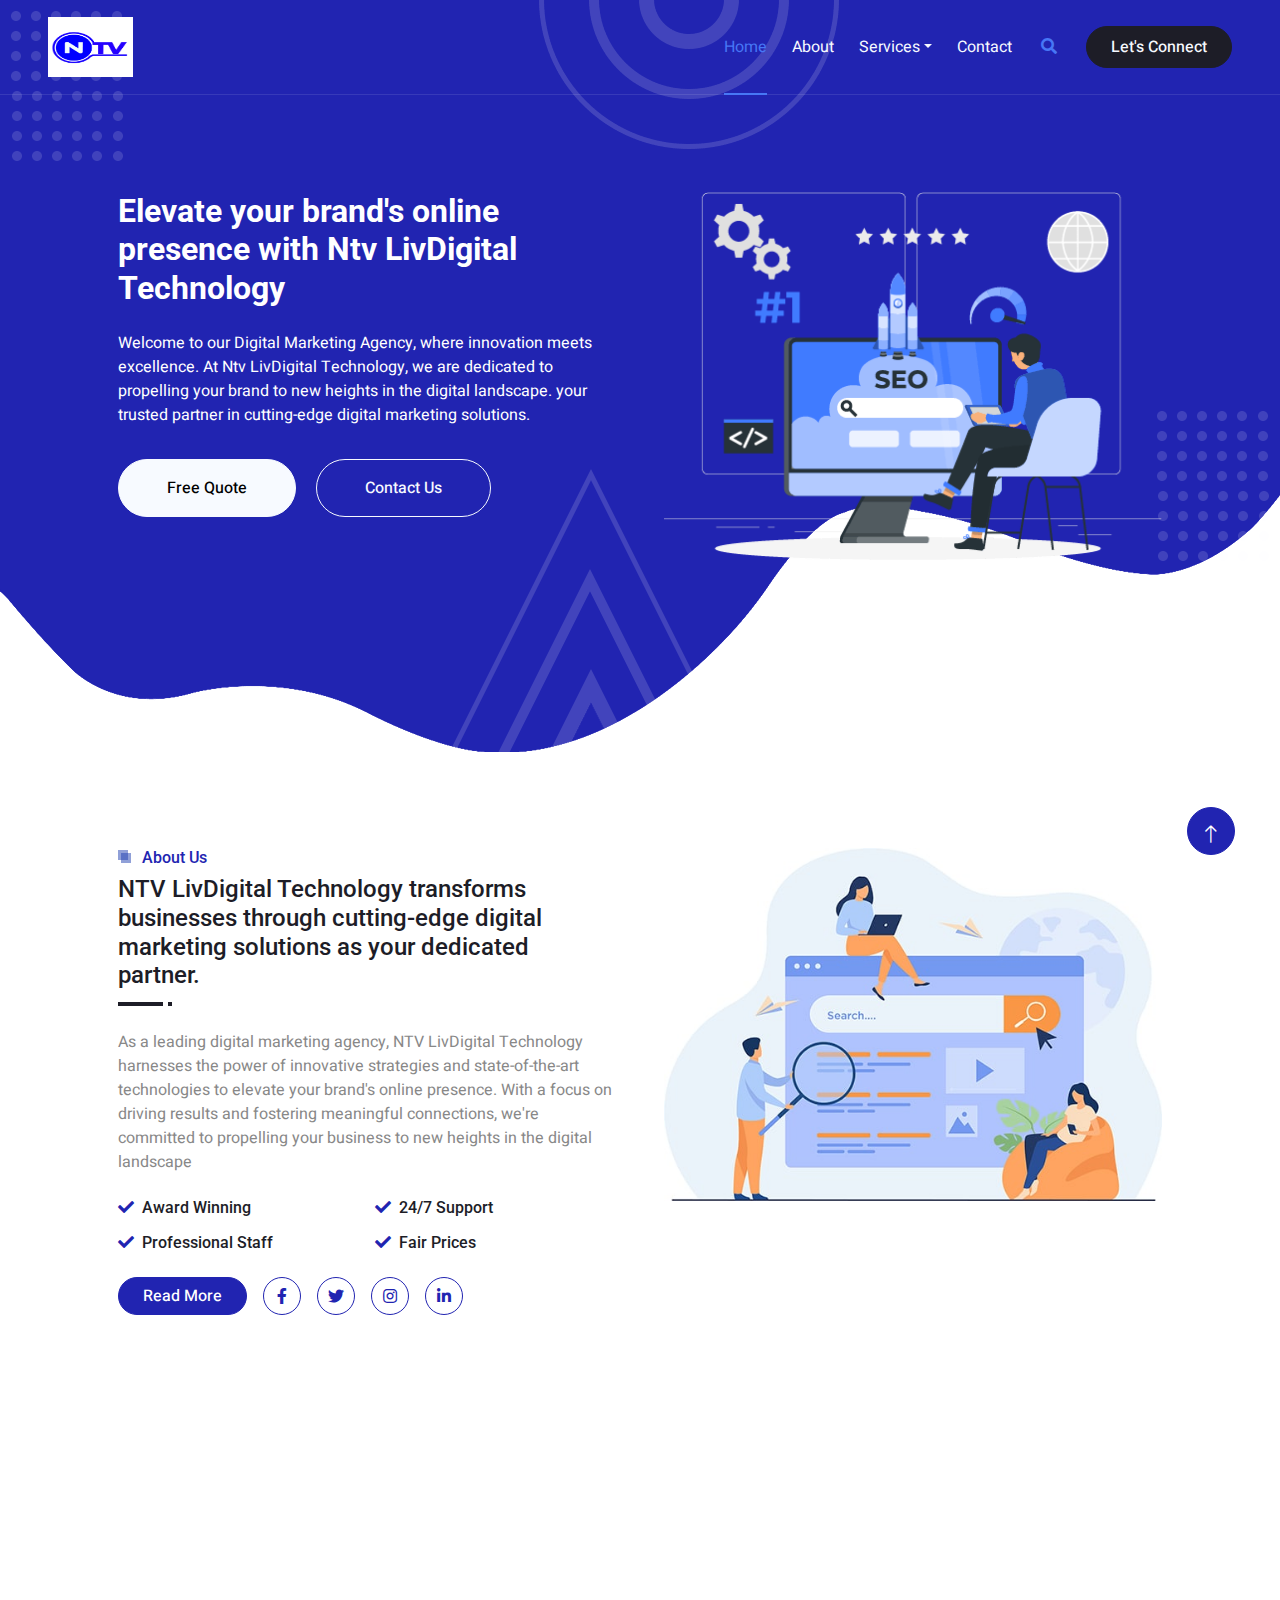
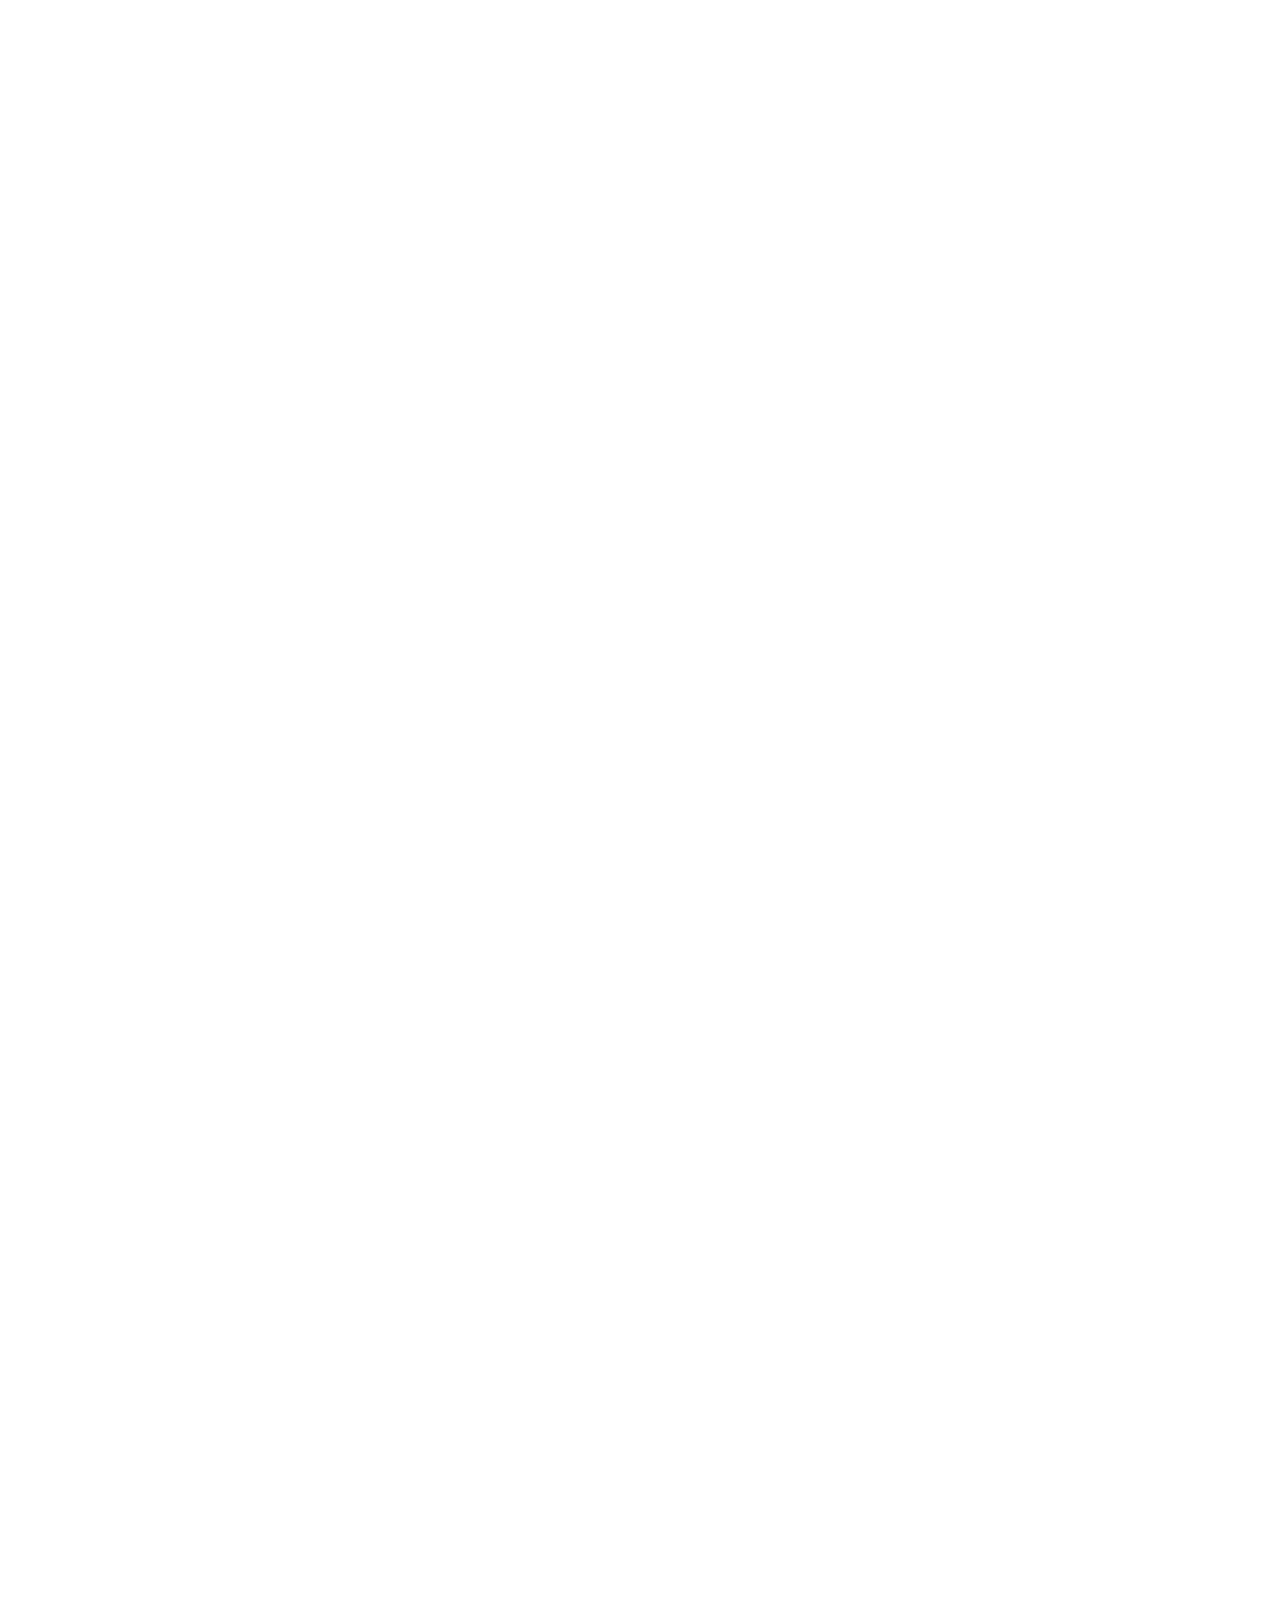
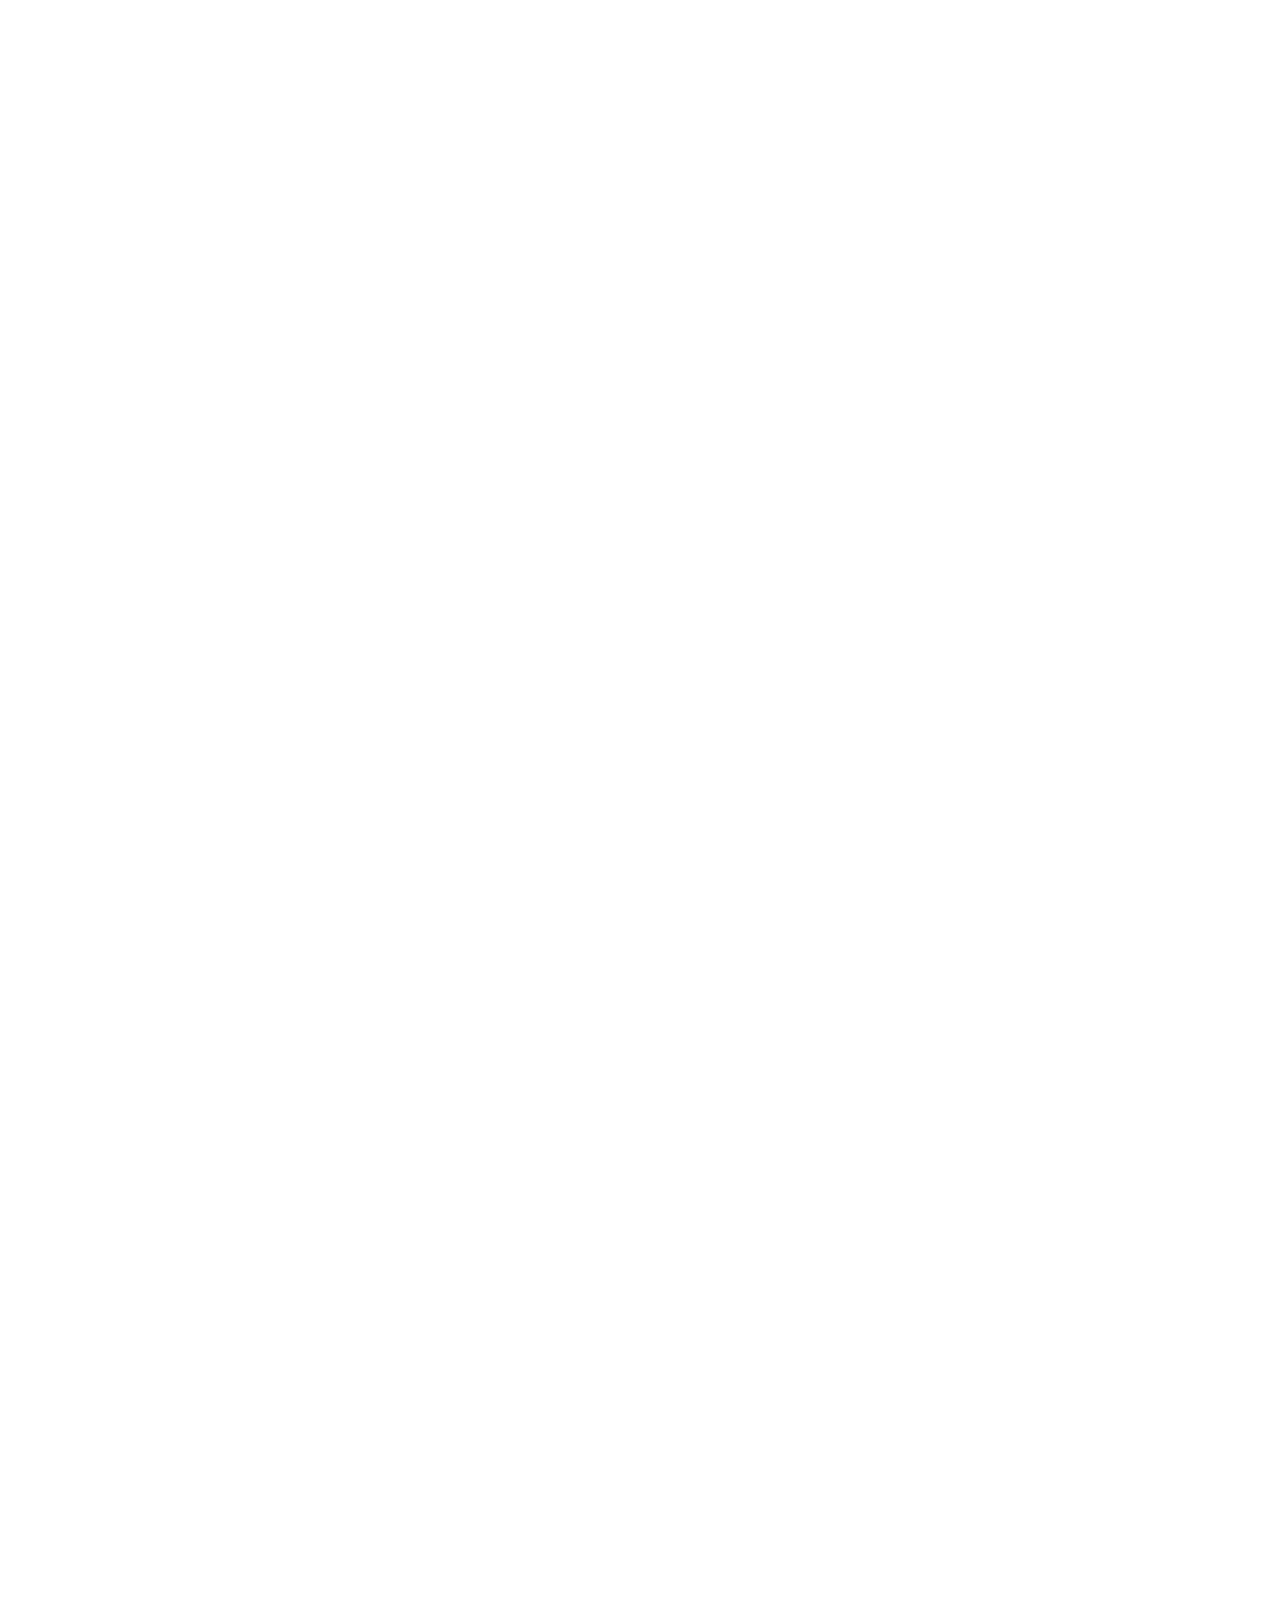
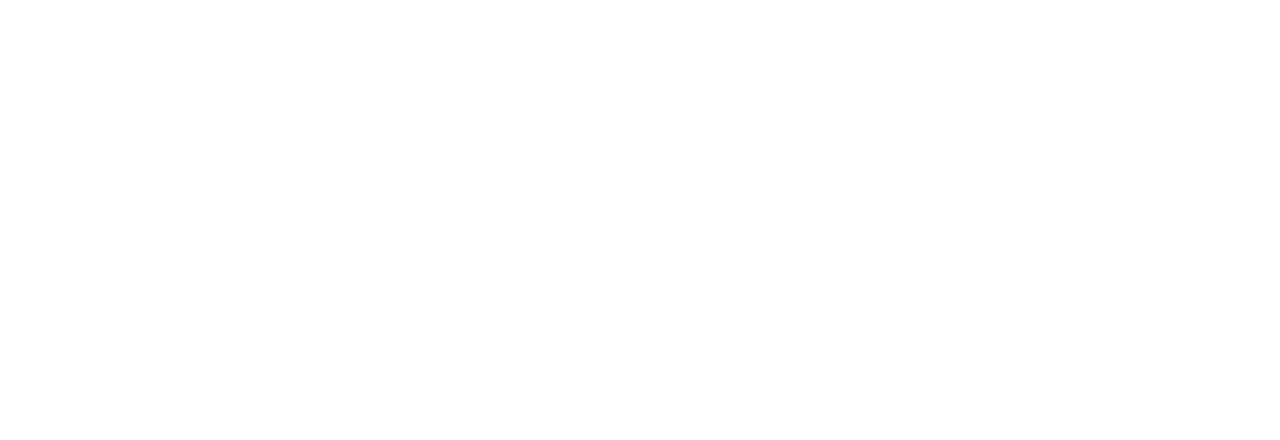
==== index.html @ f60424e7 "NTv" ====
<!DOCTYPE html>
<html lang="en">

<head>
    <meta charset="utf-8">
    <title>Ntv Livdigital Technology</title>
    <meta content="width=device-width, initial-scale=1.0" name="viewport">
    <meta content="" name="keywords">
    <meta content="" name="description">

    <!-- Favicon -->
    <link href="img/favicon.ico" rel="icon">

    <!-- Google Web Fonts -->
    <link rel="preconnect" href="https://fonts.googleapis.com">
    <link rel="preconnect" href="https://fonts.gstatic.com" crossorigin>
    <link href="https://fonts.googleapis.com/css2?family=Heebo:wght@400;500&family=Roboto:wght@400;500;700&display=swap" rel="stylesheet"> 

    <!-- Icon Font Stylesheet -->
    <link href="https://cdnjs.cloudflare.com/ajax/libs/font-awesome/5.10.0/css/all.min.css" rel="stylesheet">
    <link href="https://cdn.jsdelivr.net/npm/bootstrap-icons@1.4.1/font/bootstrap-icons.css" rel="stylesheet">

    <!-- Libraries Stylesheet -->
    <link href="lib/animate/animate.min.css" rel="stylesheet">
    <link href="lib/owlcarousel/assets/owl.carousel.min.css" rel="stylesheet">
    <link href="lib/lightbox/css/lightbox.min.css" rel="stylesheet">

    <!-- Customized Bootstrap Stylesheet -->
    <link href="css/bootstrap.min.css" rel="stylesheet">

    <!-- Template Stylesheet -->
    <link href="css/style.css" rel="stylesheet">
</head>

<body>
    <div class="container-xxl bg-white p-0">
        <!-- Spinner Start -->
        <div id="spinner" class="show bg-white position-fixed translate-middle w-100 vh-100 top-50 start-50 d-flex align-items-center justify-content-center">
            <div class="spinner-grow text-primary" style="width: 3rem; height: 3rem;" role="status">
                <span class="sr-only">Loading...</span>
            </div>
        </div>
        <!-- Spinner End -->


        <!-- Navbar & Hero Start -->
        <div class="container-xxl position-relative p-0">
            <nav class="navbar navbar-expand-lg navbar-light px-4 px-lg-5 py-3 py-lg-0">
                <a href="" class="navbar-brand p-0">
                    <!-- <h1 class="m-0"><i class="fa fa-search me-2"></i>SEO<span class="fs-5">Master</span></h1> -->
                    <img src="Picsart_23-01-08_23-18-08-584.png" alt="Logo">
                </a>
                <button class="navbar-toggler" type="button" data-bs-toggle="collapse" data-bs-target="#navbarCollapse">
                    <span class="fa fa-bars"></span>
                </button>
                <div class="collapse navbar-collapse" id="navbarCollapse">
                    <div class="navbar-nav ms-auto py-0">
                        <a href="index.html" class="nav-item nav-link active">Home</a>
                        <a href="about.html" class="nav-item nav-link">About</a>
                        <a id="Services" href="service.html" class="nav-item nav-link">Service</a>
                        <div class="nav-item dropdown">
                            <a href="service.html" id="services-list" class="nav-link dropdown-toggle nav-item" data-bs-toggle="dropdown" >Services</a>
                            <div class="dropdown-menu m-0">
                                <a href="SEO Optimization.html" class="dropdown-item">SEO Optimization</a>
                                <a href="Web Design.html" class="dropdown-item">Web Design</a>
                                <a href="Social Media Marketing.html" class="dropdown-item">Social Media Marketing</a>
                                <a href="Email Marketing.html" class="dropdown-item">Email Marketing</a>
                                <a href="PPC Advertising.html" class="dropdown-item">PPC Advertising</a>
                                <a href="APP Development.html" class="dropdown-item">APP Development</a>
                            </div>
                        </div>
                        <div class="nav-item dropdown">
                            <a href="service.html" id="phone" class="nav-link dropdown-toggle nav-item nav-link data-bs-toggle=dropdown" >Services</a>
                            <div class="dropdown-menu m-0">
                                <a href="SEO Optimization.html" class="dropdown-item">SEO Optimization</a>
                                <a href="Web Design.html" class="dropdown-item">Web Design</a>
                                <a href="Social Media Marketing.html" class="dropdown-item">Social Media Marketing</a>
                                <a href="Email Marketing.html" class="dropdown-item">Email Marketing</a>
                                <a href="PPC Advertising.html" class="dropdown-item">PPC Advertising</a>
                                <a href="APP Development.html" class="dropdown-item">APP Development</a>
                            </div>
                        </div>
                        <!-- <a href="project.html" class="nav-item nav-link">Project</a> -->
                        <!-- <div class="nav-item dropdown">
                            <a href="#" class="nav-link dropdown-toggle" data-bs-toggle="dropdown">Pages</a>
                            <div class="dropdown-menu m-0">
                                <a href="team.html" class="dropdown-item">Our Team</a>
                                <a href="testimonial.html" class="dropdown-item">Testimonial</a>
                                <a href="404.html" class="dropdown-item">404 Page</a>
                            </div>
                        </div> -->
                        <a href="contact.html" class="nav-item nav-link">Contact</a>
                    </div>
                    <butaton type="button" class="btn text-secondary ms-3" data-bs-toggle="modal" data-bs-target="#searchModal"><i class="fa fa-search"></i></butaton>
                    <a href="contact.html" class="btn btn-dark  text-light rounded-pill py-2 px-4 ms-3">Let's Connect</a>
                </div>
            </nav>

            <div class="container-xxl py-5 bg-primary hero-header mb-5">
                <div class="container my-5 py-5 px-lg-5">
                    <div class="row g-5 py-5">
                        <div class="col-lg-6 text-center text-lg-start">
                            <h2 class="text-white mb-4 animated zoomIn">Elevate your brand's online presence with Ntv LivDigital Technology
                                </h2>
                            <p class="text-white pb-3 animated zoomIn">Welcome to our Digital Marketing Agency, where innovation meets excellence. At Ntv LivDigital Technology, we are dedicated to propelling your brand to new heights in the digital landscape. your trusted partner in cutting-edge digital marketing solutions.</p>
                            <a href="" class="btn btn-light py-sm-3 px-sm-5 rounded-pill me-3 animated slideInLeft">Free Quote</a>
                            <a href="contact.html" class="btn btn-outline-light py-sm-3 px-sm-5 rounded-pill animated slideInRight">Contact Us</a>
                        </div>
                        <div class="col-lg-6 text-center text-lg-start">
                            <img class="img-fluid" src="img/hero.png" alt="">
                        </div>
                    </div>
                </div>
            </div>
        </div>
        <!-- Navbar & Hero End -->


        <!-- Full Screen Search Start -->
        <div class="modal fade" id="searchModal" tabindex="-1">
            <div class="modal-dialog modal-fullscreen">
                <div class="modal-content" style="background: rgba(29, 29, 39, 0.7);">
                    <div class="modal-header border-0">
                        <button type="button" class="btn bg-white btn-close" data-bs-dismiss="modal" aria-label="Close"></button>
                    </div>
                    <div class="modal-body d-flex align-items-center justify-content-center">
                        <div class="input-group" style="max-width: 600px;">
                            <input type="text" class="form-control bg-transparent border-light p-3" placeholder="Type search keyword">
                            <button class="btn btn-light px-4"><i class="bi bi-search"></i></button>
                        </div>
                    </div>
                </div>
            </div>
        </div>
        <!-- Full Screen Search End -->


        <!-- About Start -->
        <div class="container-xxl py-5">
            <div class="container px-lg-5">
                <div class="row g-5">
                    <div class="col-lg-6 wow fadeInUp" data-wow-delay="0.1s">
                        <div class="section-title position-relative mb-4 pb-2">
                            <h6 class="position-relative text-primary ps-4">About Us</h6>
                            <h4 class="mt-2">NTV LivDigital Technology transforms businesses through cutting-edge digital marketing solutions as your dedicated partner.</h4>
                        </div>
                        <p class="mb-4">As a leading digital marketing agency, NTV LivDigital Technology harnesses the power of innovative strategies and state-of-the-art technologies to elevate your brand's online presence. With a focus on driving results and fostering meaningful connections, we're committed to propelling your business to new heights in the digital landscape</p>
                        <div class="row g-3">
                            <div class="col-sm-6">
                                <h6 class="mb-3"><i class="fa fa-check text-primary me-2"></i>Award Winning</h6>
                                <h6 class="mb-0"><i class="fa fa-check text-primary me-2"></i>Professional Staff</h6>
                            </div>
                            <div class="col-sm-6">
                                <h6 class="mb-3"><i class="fa fa-check text-primary me-2"></i>24/7 Support</h6>
                                <h6 class="mb-0"><i class="fa fa-check text-primary me-2"></i>Fair Prices</h6>
                            </div>
                        </div>
                        <div class="d-flex align-items-center mt-4">
                            <a class="btn btn-primary rounded-pill px-4 me-3" href="">Read More</a>
                            <a class="btn btn-outline-primary btn-square me-3" href=""><i class="fab fa-facebook-f"></i></a>
                            <a class="btn btn-outline-primary btn-square me-3" href=""><i class="fab fa-twitter"></i></a>
                            <a class="btn btn-outline-primary btn-square me-3" href=""><i class="fab fa-instagram"></i></a>
                            <a class="btn btn-outline-primary btn-square" href=""><i class="fab fa-linkedin-in"></i></a>
                        </div>
                    </div>
                    <div class="col-lg-6">
                        <img class="img-fluid wow zoomIn" data-wow-delay="0.5s" src="img/about.jpg">
                    </div>
                </div>
            </div>
        </div>
        <!-- About End -->


        <!-- Newsletter Start -->
        <div class="container-xxl bg-primary newsletter my-5 wow fadeInUp" data-wow-delay="0.1s">
            <div class="container px-lg-5">
                <div class="row align-items-center" style="height: 250px;">
                    <div class="col-12 col-md-6">
                        <h3 class="text-white">Ready to get started</h3>
                        <small class="text-white">Diam elitr est dolore at sanctus nonumy.</small>
                        <div class="position-relative w-100 mt-3">
                            <input class="form-control border-0 rounded-pill w-100 ps-4 pe-5" type="text" placeholder="Enter Your Email" style="height: 48px;">
                            <button type="button" class="btn shadow-none position-absolute top-0 end-0 mt-1 me-2"><i class="fa fa-paper-plane text-primary fs-4"></i></button>
                        </div>
                    </div>
                    <div class="col-md-6 text-center mb-n5 d-none d-md-block">
                        <img class="img-fluid mt-5" style="height: 250px;" src="img/newsletter.png">
                    </div>
                </div>
            </div>
        </div>
        <!-- Newsletter End -->


        <!-- Service Start -->
        <div class="container-xxl py-5">
            <div class="container px-lg-5">
                <div class="section-title position-relative text-center mb-5 pb-2 wow fadeInUp" data-wow-delay="0.1s">
                    <h6 class="position-relative d-inline text-primary ps-4">Our Services</h6>
                    <h2 class="mt-2">What Solutions We Provide</h2>
                </div>
                <div class="row g-4">
                    <div class="col-lg-4 col-md-6 wow zoomIn" data-wow-delay="0.1s">
                        <div class="service-item d-flex flex-column justify-content-center text-center rounded">
                            <div class="service-icon flex-shrink-0">
                                <i class="fa fa-home fa-2x"></i>
                            </div>
                            <h5 class="mb-3">SEO Optimization</h5>
                            <p>Enhance online visibility and rankings through strategic keyword optimization and content refinement.</p>
                            <a class="btn px-3 mt-auto mx-auto" href="SEO Optimization.html">Read More</a>
                        </div>
                    </div>
                    <div class="col-lg-4 col-md-6 wow zoomIn" data-wow-delay="0.3s">
                        <div class="service-item d-flex flex-column justify-content-center text-center rounded">
                            <div class="service-icon flex-shrink-0">
                                <i class="fa fa-home fa-2x"></i>
                            </div>
                            <h5 class="mb-3">Web Design</h5>
                            <p>Craft visually appealing and user-friendly websites tailored to your brand, ensuring a seamless and engaging online experience.</p>
                            <a class="btn px-3 mt-auto mx-auto" href="Web Design.html">Read More</a>
                        </div>
                    </div>
                    <div class="col-lg-4 col-md-6 wow zoomIn" data-wow-delay="0.6s">
                        <div class="service-item d-flex flex-column justify-content-center text-center rounded">
                            <div class="service-icon flex-shrink-0">
                                <i class="fa fa-home fa-2x"></i>
                            </div>
                            <h5 class="mb-3">Social Media Marketing</h5>
                            <p>Amplify brand presence and engagement by leveraging targeted social media campaigns and audience interaction.</p>
                            <a class="btn px-3 mt-auto mx-auto" href="Social Media Marketing.html">Read More</a>
                        </div>
                    </div>
                    <div class="col-lg-4 col-md-6 wow zoomIn" data-wow-delay="0.1s">
                        <div class="service-item d-flex flex-column justify-content-center text-center rounded">
                            <div class="service-icon flex-shrink-0">
                                <i class="fa fa-home fa-2x"></i>
                            </div>
                            <h5 class="mb-3">Email Marketing</h5>
                            <p>Cultivate customer relationships and drive conversions through impactful and personalized email campaigns.</p>
                            <a class="btn px-3 mt-auto mx-auto" href="Email Marketing.html">Read More</a>
                        </div>
                    </div>
                    <div class="col-lg-4 col-md-6 wow zoomIn" data-wow-delay="0.3s">
                        <div class="service-item d-flex flex-column justify-content-center text-center rounded">
                            <div class="service-icon flex-shrink-0">
                                <i class="fa fa-home fa-2x"></i>
                            </div>
                            <h5 class="mb-3">PPC Advertising</h5>
                            <p>Boost online traffic and conversions with precision-targeted Pay-Per-Click ads across various digital platforms.</p>
                            <a class="btn px-3 mt-auto mx-auto" href="PPC Advertising.html">Read More</a>
                        </div>
                    </div>
                    <div class="col-lg-4 col-md-6 wow zoomIn" data-wow-delay="0.6s">
                        <div class="service-item d-flex flex-column justify-content-center text-center rounded">
                            <div class="service-icon flex-shrink-0">
                                <i class="fa fa-home fa-2x"></i>
                            </div>
                            <h5 class="mb-3">App Development</h5>
                            <p>Create innovative and functional mobile applications that cater to your business needs and enhance user experiences.</p>
                            <a class="btn px-3 mt-auto mx-auto" href="APP Development.html">Read More</a>
                        </div>
                    </div>
                </div>
            </div>
        </div>
        <!-- Service End -->


        <!-- Portfolio Start -->
        <div class="container-xxl py-5">
            <div class="container px-lg-5">
                <div class="section-title position-relative text-center mb-5 pb-2 wow fadeInUp" data-wow-delay="0.1s">
                    <h6 class="position-relative d-inline text-primary ps-4">Our Projects</h6>
                    <h2 class="mt-2">Recently Launched Projects</h2>
                </div>
                <div class="row mt-n2 wow fadeInUp" data-wow-delay="0.1s">
                    <div class="col-12 text-center">
                        <ul class="list-inline mb-5" id="portfolio-flters">
                            <li class="btn px-3 pe-4 active" data-filter="*">All</li>
                            <li class="btn px-3 pe-4" data-filter=".first">Design</li>
                            <li class="btn px-3 pe-4" data-filter=".second">Development</li>
                        </ul>
                    </div>
                </div>
                <div class="row g-4 portfolio-container">
                    <div class="col-lg-4 col-md-6 portfolio-item first wow zoomIn" data-wow-delay="0.1s">
                        <div class="position-relative rounded overflow-hidden">
                            <img class="img-fluid w-100" src="img/portfolio-1.jpg" alt="">
                            <div class="portfolio-overlay">
                                <a class="btn btn-light" href="img/portfolio-1.jpg" data-lightbox="portfolio"><i class="fa fa-plus fa-2x text-primary"></i></a>
                                <div class="mt-auto">
                                    <small class="text-white"><i class="fa fa-folder me-2"></i>Web Design</small>
                                    <a class="h5 d-block text-white mt-1 mb-0" href="">Project Name</a>
                                </div>
                            </div>
                        </div>
                    </div>
                    <div class="col-lg-4 col-md-6 portfolio-item second wow zoomIn" data-wow-delay="0.3s">
                        <div class="position-relative rounded overflow-hidden">
                            <img class="img-fluid w-100" src="img/portfolio-2.jpg" alt="">
                            <div class="portfolio-overlay">
                                <a class="btn btn-light" href="img/portfolio-2.jpg" data-lightbox="portfolio"><i class="fa fa-plus fa-2x text-primary"></i></a>
                                <div class="mt-auto">
                                    <small class="text-white"><i class="fa fa-folder me-2"></i>Web Design</small>
                                    <a class="h5 d-block text-white mt-1 mb-0" href="">Project Name</a>
                                </div>
                            </div>
                        </div>
                    </div>
                    <div class="col-lg-4 col-md-6 portfolio-item first wow zoomIn" data-wow-delay="0.6s">
                        <div class="position-relative rounded overflow-hidden">
                            <img class="img-fluid w-100" src="img/portfolio-3.jpg" alt="">
                            <div class="portfolio-overlay">
                                <a class="btn btn-light" href="img/portfolio-3.jpg" data-lightbox="portfolio"><i class="fa fa-plus fa-2x text-primary"></i></a>
                                <div class="mt-auto">
                                    <small class="text-white"><i class="fa fa-folder me-2"></i>Web Design</small>
                                    <a class="h5 d-block text-white mt-1 mb-0" href="">Project Name</a>
                                </div>
                            </div>
                        </div>
                    </div>
                    <div class="col-lg-4 col-md-6 portfolio-item second wow zoomIn" data-wow-delay="0.1s">
                        <div class="position-relative rounded overflow-hidden">
                            <img class="img-fluid w-100" src="img/portfolio-4.jpg" alt="">
                            <div class="portfolio-overlay">
                                <a class="btn btn-light" href="img/portfolio-4.jpg" data-lightbox="portfolio"><i class="fa fa-plus fa-2x text-primary"></i></a>
                                <div class="mt-auto">
                                    <small class="text-white"><i class="fa fa-folder me-2"></i>Web Design</small>
                                    <a class="h5 d-block text-white mt-1 mb-0" href="">Project Name</a>
                                </div>
                            </div>
                        </div>
                    </div>
                    <div class="col-lg-4 col-md-6 portfolio-item first wow zoomIn" data-wow-delay="0.3s">
                        <div class="position-relative rounded overflow-hidden">
                            <img class="img-fluid w-100" src="img/portfolio-5.jpg" alt="">
                            <div class="portfolio-overlay">
                                <a class="btn btn-light" href="img/portfolio-5.jpg" data-lightbox="portfolio"><i class="fa fa-plus fa-2x text-primary"></i></a>
                                <div class="mt-auto">
                                    <small class="text-white"><i class="fa fa-folder me-2"></i>Web Design</small>
                                    <a class="h5 d-block text-white mt-1 mb-0" href="">Project Name</a>
                                </div>
                            </div>
                        </div>
                    </div>
                    <div class="col-lg-4 col-md-6 portfolio-item second wow zoomIn" data-wow-delay="0.6s">
                        <div class="position-relative rounded overflow-hidden">
                            <img class="img-fluid w-100" src="img/portfolio-6.jpg" alt="">
                            <div class="portfolio-overlay">
                                <a class="btn btn-light" href="img/portfolio-6.jpg" data-lightbox="portfolio"><i class="fa fa-plus fa-2x text-primary"></i></a>
                                <div class="mt-auto">
                                    <small class="text-white"><i class="fa fa-folder me-2"></i>Web Design</small>
                                    <a class="h5 d-block text-white mt-1 mb-0" href="">Project Name</a>
                                </div>
                            </div>
                        </div>
                    </div>
                </div>
            </div>
        </div>
        <!-- Portfolio End -->


        <!-- Testimonial Start -->
        <div class="container-xxl bg-primary testimonial py-5 my-5 wow fadeInUp" data-wow-delay="0.1s">
            <div class="container py-5 px-lg-5">
                <div class="owl-carousel testimonial-carousel">
                    <div class="testimonial-item bg-transparent border rounded text-white p-4">
                        <i class="fa fa-quote-left fa-2x mb-3"></i>
                        <p>Dolor et eos labore, stet justo sed est sed. Diam sed sed dolor stet amet eirmod eos labore diam</p>
                        <div class="d-flex align-items-center">
                            <img class="img-fluid flex-shrink-0 rounded-circle" src="img/testimonial-1.jpg" style="width: 50px; height: 50px;">
                            <div class="ps-3">
                                <h6 class="text-white mb-1">Client Name</h6>
                                <small>Profession</small>
                            </div>
                        </div>
                    </div>
                    <div class="testimonial-item bg-transparent border rounded text-white p-4">
                        <i class="fa fa-quote-left fa-2x mb-3"></i>
                        <p>Dolor et eos labore, stet justo sed est sed. Diam sed sed dolor stet amet eirmod eos labore diam</p>
                        <div class="d-flex align-items-center">
                            <img class="img-fluid flex-shrink-0 rounded-circle" src="img/testimonial-2.jpg" style="width: 50px; height: 50px;">
                            <div class="ps-3">
                                <h6 class="text-white mb-1">Client Name</h6>
                                <small>Profession</small>
                            </div>
                        </div>
                    </div>
                    <div class="testimonial-item bg-transparent border rounded text-white p-4">
                        <i class="fa fa-quote-left fa-2x mb-3"></i>
                        <p>Dolor et eos labore, stet justo sed est sed. Diam sed sed dolor stet amet eirmod eos labore diam</p>
                        <div class="d-flex align-items-center">
                            <img class="img-fluid flex-shrink-0 rounded-circle" src="img/testimonial-3.jpg" style="width: 50px; height: 50px;">
                            <div class="ps-3">
                                <h6 class="text-white mb-1">Client Name</h6>
                                <small>Profession</small>
                            </div>
                        </div>
                    </div>
                    <div class="testimonial-item bg-transparent border rounded text-white p-4">
                        <i class="fa fa-quote-left fa-2x mb-3"></i>
                        <p>Dolor et eos labore, stet justo sed est sed. Diam sed sed dolor stet amet eirmod eos labore diam</p>
                        <div class="d-flex align-items-center">
                            <img class="img-fluid flex-shrink-0 rounded-circle" src="img/testimonial-4.jpg" style="width: 50px; height: 50px;">
                            <div class="ps-3">
                                <h6 class="text-white mb-1">Client Name</h6>
                                <small>Profession</small>
                            </div>
                        </div>
                    </div>
                </div>
            </div>
        </div>
        <!-- Testimonial End -->


        <!-- Team Start -->
        <div class="container-xxl py-5">
            <div class="container px-lg-5">
                <div class="section-title position-relative text-center mb-5 pb-2 wow fadeInUp" data-wow-delay="0.1s">
                    <h6 class="position-relative d-inline text-primary ps-4">Our Team</h6>
                    <h2 class="mt-2">Meet Our Team Members</h2>
                </div>
                <div class="row g-4">
                    <div class="col-lg-4 col-md-6 wow fadeInUp" data-wow-delay="0.1s">
                        <div class="team-item">
                            <div class="d-flex">
                                <div class="flex-shrink-0 d-flex flex-column align-items-center mt-4 pt-5" style="width: 75px;">
                                    <a class="btn btn-square text-primary bg-white my-1" href=""><i class="fab fa-facebook-f"></i></a>
                                    <a class="btn btn-square text-primary bg-white my-1" href=""><i class="fab fa-twitter"></i></a>
                                    <a class="btn btn-square text-primary bg-white my-1" href=""><i class="fab fa-instagram"></i></a>
                                    <a class="btn btn-square text-primary bg-white my-1" href=""><i class="fab fa-linkedin-in"></i></a>
                                </div>
                                <img class="img-fluid rounded w-50" src="img/team-1.jpg" alt="">
                            </div>
                            <div class="px-4 py-3">
                                <h5 class="fw-bold m-0">Jhon Doe</h5>
                                <small>CEO</small>
                            </div>
                        </div>
                    </div>
                    <div class="col-lg-4 col-md-6 wow fadeInUp" data-wow-delay="0.3s">
                        <div class="team-item">
                            <div class="d-flex">
                                <div class="flex-shrink-0 d-flex flex-column align-items-center mt-4 pt-5" style="width: 75px;">
                                    <a class="btn btn-square text-primary bg-white my-1" href=""><i class="fab fa-facebook-f"></i></a>
                                    <a class="btn btn-square text-primary bg-white my-1" href=""><i class="fab fa-twitter"></i></a>
                                    <a class="btn btn-square text-primary bg-white my-1" href=""><i class="fab fa-instagram"></i></a>
                                    <a class="btn btn-square text-primary bg-white my-1" href=""><i class="fab fa-linkedin-in"></i></a>
                                </div>
                                <img class="img-fluid rounded w-50" src="img/team-2.jpg" alt="">
                            </div>
                            <div class="px-4 py-3">
                                <h5 class="fw-bold m-0">Emma William</h5>
                                <small>Manager</small>
                            </div>
                        </div>
                    </div>
                    <div class="col-lg-4 col-md-6 wow fadeInUp" data-wow-delay="0.6s">
                        <div class="team-item">
                            <div class="d-flex">
                                <div class="flex-shrink-0 d-flex flex-column align-items-center mt-4 pt-5" style="width: 75px;">
                                    <a class="btn btn-square text-primary bg-white my-1" href=""><i class="fab fa-facebook-f"></i></a>
                                    <a class="btn btn-square text-primary bg-white my-1" href=""><i class="fab fa-twitter"></i></a>
                                    <a class="btn btn-square text-primary bg-white my-1" href=""><i class="fab fa-instagram"></i></a>
                                    <a class="btn btn-square text-primary bg-white my-1" href=""><i class="fab fa-linkedin-in"></i></a>
                                </div>
                                <img class="img-fluid rounded w-50" src="img/team-3.jpg" alt="">
                            </div>
                            <div class="px-4 py-3">
                                <h5 class="fw-bold m-0">Noah Michael</h5>
                                <small>Designer</small>
                            </div>
                        </div>
                    </div>
                </div>
            </div>
        </div>
        <!-- Team End -->
        

        <!-- Footer Start -->
       <div class="container-fluid bg-dark  text-light footer mt-5 pt-5 wow fadeIn" data-wow-delay="0.1s">
        <div class="container py-5 px-lg-5">
            <div class="row g-5">
                <div class="col-md-6 col-lg-3">
                    <h5 class="text-white mb-4">Get In Touch</h5>
                    <p><i class="fa fa-map-marker-alt me-3"></i>Mumbai Maharashtra India</p>
                    <p><i class="fa fa-phone-alt me-3"></i>+91 8879562949</p>
                    <p><i class="fa fa-envelope me-3"></i>sales@ntvdigital.co.in</p>
                    <div class="d-flex pt-2">
                        <a class="btn btn-outline-light btn-social" href=""><i class="fab fa-twitter"></i></a>
                        <a class="btn btn-outline-light btn-social" href=""><i class="fab fa-facebook-f"></i></a>
                        <a class="btn btn-outline-light btn-social" href=""><i class="fab fa-youtube"></i></a>
                        <a class="btn btn-outline-light btn-social" href=""><i class="fab fa-instagram"></i></a>
                        <a class="btn btn-outline-light btn-social" href=""><i class="fab fa-linkedin-in"></i></a>
                    </div>
                </div>
                <div class="col-md-6 col-lg-3">
                    <h5 class="text-white mb-4">Popular Link</h5>
                    <a class="btn btn-link" href="index.html">Home</a>
                    <a class="btn btn-link" href="about.html">About Us</a>
                    <a class="btn btn-link" href="service.html">Services</a>
                    <a class="btn btn-link" href="contact.html">Contact Us</a>
                    <!-- <a class="btn btn-link" href="">Privacy Policy</a> -->
                    <!-- <a class="btn btn-link" href="">Terms & Condition</a> -->
                    <!-- <a class="btn btn-link" href="">Career</a> -->
                </div>
                <div class="col-md-6 col-lg-3">
                    <h5 class="text-white mb-4">Project Gallery</h5>
                    <div class="row g-2">
                        <div class="col-4">
                            <img class="img-fluid" src="img/portfolio-1.jpg" alt="Image">
                        </div>
                        <div class="col-4">
                            <img class="img-fluid" src="img/portfolio-2.jpg" alt="Image">
                        </div>
                        <div class="col-4">
                            <img class="img-fluid" src="img/portfolio-3.jpg" alt="Image">
                        </div>
                        <div class="col-4">
                            <img class="img-fluid" src="img/portfolio-4.jpg" alt="Image">
                        </div>
                        <div class="col-4">
                            <img class="img-fluid" src="img/portfolio-5.jpg" alt="Image">
                        </div>
                        <div class="col-4">
                            <img class="img-fluid" src="img/portfolio-6.jpg" alt="Image">
                        </div>
                    </div>
                </div>
                <div class="col-md-6 col-lg-3">
                    <h5 class="text-white mb-4">Newsletter</h5>
                    <p>Lorem ipsum dolor sit amet elit. Phasellus nec pretium mi. Curabitur facilisis ornare velit non vulpu</p>
                    <div class="position-relative w-100 mt-3">
                        <input class="form-control border-0 rounded-pill w-100 ps-4 pe-5" type="text" placeholder="Your Email" style="height: 48px;">
                        <button type="button" class="btn shadow-none position-absolute top-0 end-0 mt-1 me-2"><i class="fa fa-paper-plane text-primary fs-4"></i></button>
                    </div>
                </div>
            </div>
        </div>
        <div class="container px-lg-5">
            <div class="copyright">
                <div class="row">
                    <div class="col-md-6 text-center text-md-start mb-3 mb-md-0">
                        &copy; <a class="border-bottom" href="#">Ntv Liv Digital</a>, All Right Reserved. 
                        
                        <!--/*** This template is free as long as you keep the footer author’s credit link/attribution link/backlink. If you'd like to use the template without the footer author’s credit link/attribution link/backlink, you can purchase the Credit Removal License from "https://htmlcodex.com/credit-removal". Thank you for your support. ***/-->
                        <!-- Designed By <a class="border-bottom" href="https://htmlcodex.com">HTML Codex</a> -->
                    </div>
                    <div class="col-md-6 text-center text-md-end">
                        <div class="footer-menu">
                            <a href="">Home</a>
                            <a href="">Cookies</a>
                            <a href="">Help</a>
                            <a href="">FQAs</a>
                        </div>
                    </div>
                </div>
            </div>
        </div>
    </div>
    <!-- Footer End -->

        <!-- Back to Top -->
        <a href="#" class="btn btn-lg btn-primary btn-lg-square back-to-top pt-2"><i class="bi bi-arrow-up"></i></a>
    </div>

    <!-- JavaScript Libraries -->
    <script src="https://code.jquery.com/jquery-3.4.1.min.js"></script>
    <script src="https://cdn.jsdelivr.net/npm/bootstrap@5.0.0/dist/js/bootstrap.bundle.min.js"></script>
    <script src="lib/wow/wow.min.js"></script>
    <script src="lib/easing/easing.min.js"></script>
    <script src="lib/waypoints/waypoints.min.js"></script>
    <script src="lib/owlcarousel/owl.carousel.min.js"></script>
    <script src="lib/isotope/isotope.pkgd.min.js"></script>
    <script src="lib/lightbox/js/lightbox.min.js"></script>

    <!-- Template Javascript -->
    <script src="js/main.js"></script>
</body>

</html>
---- css/style.css ----
/********** Template CSS **********/
:root {
    --primary: #2124B1;
    --secondary: #4777F5;
    --light: #F7FAFF;
    --dark: #1D1D27;
}


/*** Spinner ***/
#spinner {
    opacity: 0;
    visibility: hidden;
    transition: opacity .5s ease-out, visibility 0s linear .5s;
    z-index: 99999;
}

#spinner.show {
    transition: opacity .5s ease-out, visibility 0s linear 0s;
    visibility: visible;
    opacity: 1;
}

.back-to-top {
    position: fixed;
    display: none;
    right: 45px;
    bottom: 45px;
    z-index: 99;
}


/*** Heading ***/
h1,
h2,
h3,
.fw-bold {
    font-weight: 700 !important;
}

h4,
h5,
h6,
.fw-medium {
    font-weight: 500 !important;
}


/*** Button ***/
.btn {
    font-weight: 500;
    transition: .5s;
}

.btn-square {
    width: 38px;
    height: 38px;
}

.btn-sm-square {
    width: 32px;
    height: 32px;
}

.btn-lg-square {
    width: 48px;
    height: 48px;
}

.btn-square,
.btn-sm-square,
.btn-lg-square {
    padding: 0;
    display: flex;
    align-items: center;
    justify-content: center;
    font-weight: normal;
    border-radius: 50px;
}


/*** Navbar ***/
.navbar-light .navbar-nav .nav-link {
    position: relative;
    margin-left: 25px;
    padding: 35px 0;
    color: var(--light) !important;
    outline: none;
    transition: .5s;
}

.sticky-top.navbar-light .navbar-nav .nav-link {
    padding: 20px 0;
    color: var(--dark) !important;
}

.navbar-light .navbar-nav .nav-link:hover,
.navbar-light .navbar-nav .nav-link.active {
    color: var(--secondary) !important;
}

.navbar-light .navbar-brand h1 {
    color: #FFFFFF;
}

.navbar-light .navbar-brand img {
    max-height: 60px;
    transition: .5s;
}

.sticky-top.navbar-light .navbar-brand img {
    max-height: 100%;
}
.navbar img{
    width: 80px;
    /* border-radius: 10px; */
    height: 100%;
    background-color: white;
}
/* #Services{
    display: none;
} */

@media (max-width: 991.98px) {
    .sticky-top.navbar-light {
        position: relative;
        background: #FFFFFF;
    }

    .navbar-light .navbar-collapse {
        margin-top: 15px;
        border-top: 1px solid #DDDDDD;
    }

    .navbar-light .navbar-nav .nav-link,
    .sticky-top.navbar-light .navbar-nav .nav-link {
        padding: 10px 0;
        margin-left: 0;
        color: var(--dark) !important;
    }

    .navbar-light .navbar-brand h1 {
        color: var(--primary);
    }

    .navbar-light .navbar-brand img {
        max-height: 100%;
        width: 100px;
    }
    #Services{
        display: block;
    }
    #services-list{
        display: block;
    }
    #phone{
        display: none;
    }
}

@media (min-width: 992px) {
    .navbar-light {
        position: absolute;
        width: 100%;
        top: 0;
        left: 0;
        border-bottom: 1px solid rgba(256, 256, 256, .1);
        z-index: 999;
    }
    
    .sticky-top.navbar-light {
        position: fixed;
        background: #FFFFFF;
    }

    .navbar-light .navbar-nav .nav-link::before {
        position: absolute;
        content: "";
        width: 0;
        height: 2px;
        bottom: -1px;
        left: 50%;
        background: var(--secondary);
        transition: .5s;
    }

    .navbar-light .navbar-nav .nav-link:hover::before,
    .navbar-light .navbar-nav .nav-link.active::before {
        width: 100%;
        left: 0;
    }
    #Services{
        display: none;
    }
    #services-list{
        display: none;
    }

    .navbar-light .navbar-nav .nav-link.nav-contact::before {
        display: none;
    }
    .navbar-light .navbar-brand img {
        height: 100%;
        width: 85px;
    }

    .sticky-top.navbar-light .navbar-brand h1 {
        color: var(--primary);
    }
}


/*** Hero Header ***/
.hero-header {
    background:
        url(../img/bg-dot.png),
        url(../img/bg-dot.png),
        url(../img/bg-round.png),
        url(../img/bg-tree.png),
        url(../img/bg-bottom-hero.png);
    background-position:
        10px 10px,
        bottom 190px right 10px,
        left 55% top -1px,
        left 45% bottom -1px,
        center bottom -1px;
    background-repeat: no-repeat;
}


/*** Section Title ***/
.section-title::before {
    position: absolute;
    content: "";
    width: 45px;
    height: 4px;
    bottom: 0;
    left: 0;
    background: var(--dark);
}

.section-title::after {
    position: absolute;
    content: "";
    width: 4px;
    height: 4px;
    bottom: 0;
    left: 50px;
    background: var(--dark);
}

.section-title.text-center::before {
    left: 50%;
    margin-left: -25px;
}

.section-title.text-center::after {
    left: 50%;
    margin-left: 25px;
}

.section-title h6::before,
.section-title h6::after {
    position: absolute;
    content: "";
    width: 10px;
    height: 10px;
    top: 2px;
    left: 0;
    background: rgba(33, 66, 177, .5);
}

.section-title h6::after {
    top: 5px;
    left: 3px;
}


/*** Service ***/
.service-item {
    position: relative;
    height: 350px;
    padding: 30px 25px;
    background: #FFFFFF;
    box-shadow: 0 0 45px rgba(0, 0, 0, .08);
    transition: .5s;
}

.service-item:hover {
    background: var(--primary);
}

.service-item .service-icon {
    margin: 0 auto 20px auto;
    width: 90px;
    height: 90px;
    display: flex;
    align-items: center;
    justify-content: center;
    color: var(--light);
    background: url(../img/icon-shape-primary.png) center center no-repeat;
    transition: .5s;
}

.service-item:hover .service-icon {
    color: var(--primary);
    background: url(../img/icon-shape-white.png);
}

.service-item h5,
.service-item p {
    transition: .5s;
}

.service-item:hover h5,
.service-item:hover p {
    color: var(--light);
}

.service-item a.btn {
    position: relative;
    display: flex;
    color: var(--primary);
    transition: .5s;
    z-index: 1;
}

.service-item:hover a.btn {
    color: var(--primary);
}

.service-item a.btn::before {
    position: absolute;
    content: "";
    width: 35px;
    height: 35px;
    top: 0;
    left: 0;
    border-radius: 35px;
    background: #DDDDDD;
    transition: .5s;
    z-index: -1;
}

.service-item:hover a.btn::before {
    width: 100%;
    background: var(--light);
}


/*** Testimonial ***/
.newsletter,
.testimonial {
    background:
        url(../img/bg-top.png),
        url(../img/bg-bottom.png);
    background-position:
        left top,
        right bottom;
    background-repeat: no-repeat;
}

.testimonial-carousel .owl-item .testimonial-item,
.testimonial-carousel .owl-item.center .testimonial-item * {
    transition: .5s;
}

.testimonial-carousel .owl-item.center .testimonial-item {
    background: var(--light) !important;
    border-color: var(--light);
}

.testimonial-carousel .owl-item.center .testimonial-item * {
    color: #888888;
}

.testimonial-carousel .owl-item.center .testimonial-item i {
    color: var(--primary) !important;
}

.testimonial-carousel .owl-item.center .testimonial-item h6 {
    color: var(--dark) !important;
}


/*** Team ***/
.team-item {
    position: relative;
    transition: .5s;
    z-index: 1;
}

.team-item::after {
    position: absolute;
    content: "";
    top: 3rem;
    right: 3rem;
    bottom: 0;
    left: 0;
    border-radius: 10px;
    background: #FFFFFF;
    box-shadow: 0 0 45px rgba(0, 0, 0, .1);
    transition: .5s;
    z-index: -1;
}

.team-item:hover::after {
    background: var(--primary);
}

.team-item h5,
.team-item small {
    transition: .5s;
}

.team-item:hover h5,
.team-item:hover small {
    color: var(--light);
}


/*** Project Portfolio ***/
#portfolio-flters .btn {
    position: relative;
    display: inline-block;
    margin: 10px 4px 0 4px;
    transition: .5s;
}

#portfolio-flters .btn::after {
    position: absolute;
    content: "";
    right: -1px;
    bottom: -1px;
    border-left: 20px solid transparent;
    border-right: 0 solid transparent;
    border-bottom: 50px solid #FFFFFF;
}

#portfolio-flters .btn:hover,
#portfolio-flters .btn.active {
    color: var(--light);
    background: var(--primary);
}

.portfolio-overlay {
    position: absolute;
    display: flex;
    flex-direction: column;
    justify-content: center;
    width: 100%;
    height: 100%;
    padding: 30px;
    top: 0;
    left: 0;
    background: var(--primary);
    transition: .5s;
    z-index: 1;
    opacity: 0;
}

.portfolio-item:hover .portfolio-overlay {
    opacity: 1;
}

.portfolio-item .btn {
    position: absolute;
    width: 90px;
    height: 90px;
    top: 0px;
    right: 0px;
    display: flex;
    align-items: center;
    justify-content: center;
    background: url(../img/icon-shape-white.png) center center no-repeat;
    border: none;
    transition: .5s;
    opacity: 0;
    z-index: 2;
}

.portfolio-item:hover .btn {
    opacity: 1;
    transition-delay: .15s;
}


/*** Footer ***/
.footer {
    background: url(../img/footer.png) center center no-repeat;
    background-size: contain;
}

.footer .btn.btn-social {
    margin-right: 5px;
    width: 40px;
    height: 40px;
    display: flex;
    align-items: center;
    justify-content: center;
    color: var(--light);
    border: 1px solid rgba(256, 256, 256, .1);
    border-radius: 40px;
    transition: .3s;
}

.footer .btn.btn-social:hover {
    color: var(--primary);
}

.footer .btn.btn-link {
    display: block;
    margin-bottom: 10px;
    padding: 0;
    text-align: left;
    color: var(--light);
    font-weight: normal;
    transition: .3s;
}

.footer .btn.btn-link::before {
    position: relative;
    content: "\f105";
    font-family: "Font Awesome 5 Free";
    font-weight: 900;
    margin-right: 10px;
}

.footer .btn.btn-link:hover {
    letter-spacing: 1px;
    box-shadow: none;
}

.footer .copyright {
    padding: 25px 0;
    font-size: 14px;
    border-top: 1px solid rgba(256, 256, 256, .1);
}

.footer .copyright a {
    color: var(--light);
}

.footer .footer-menu a {
    margin-right: 15px;
    padding-right: 15px;
    border-right: 1px solid rgba(255, 255, 255, .1);
}

.footer .footer-menu a:last-child {
    margin-right: 0;
    padding-right: 0;
    border-right: none;
}
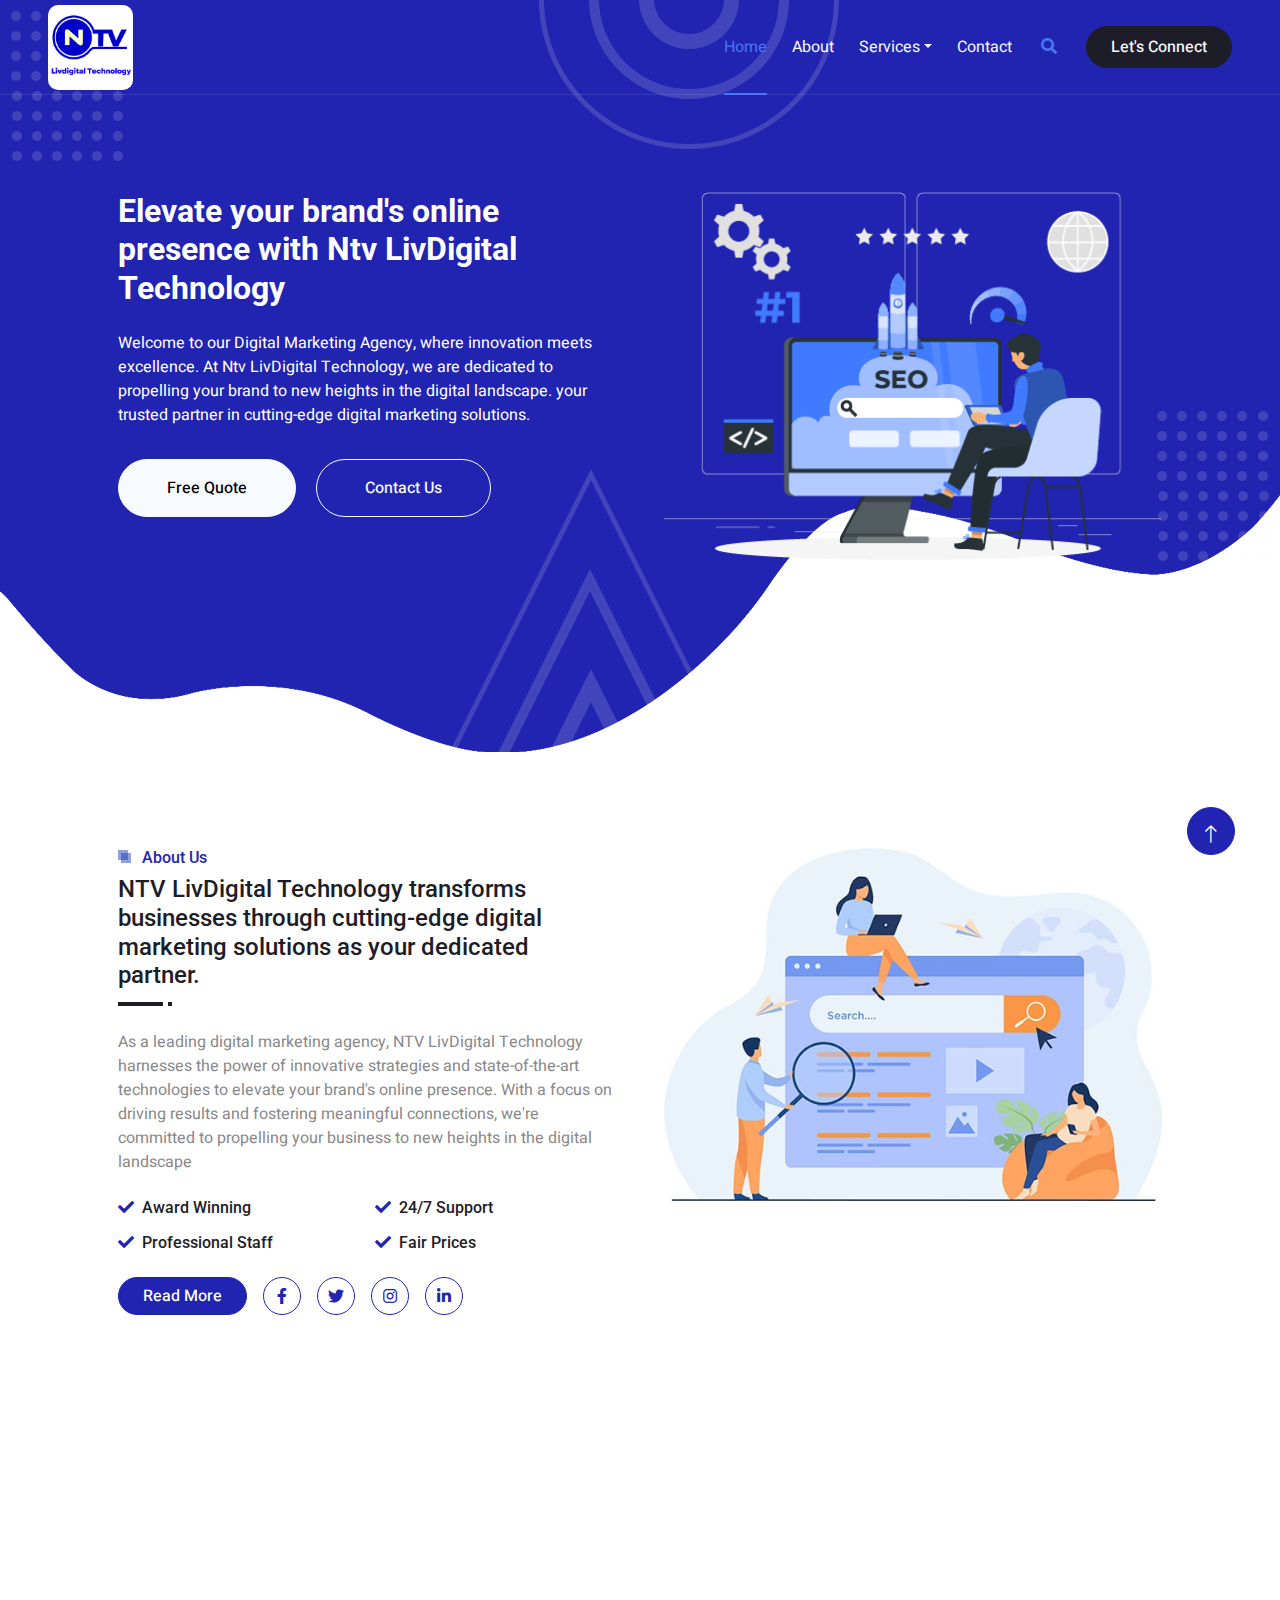
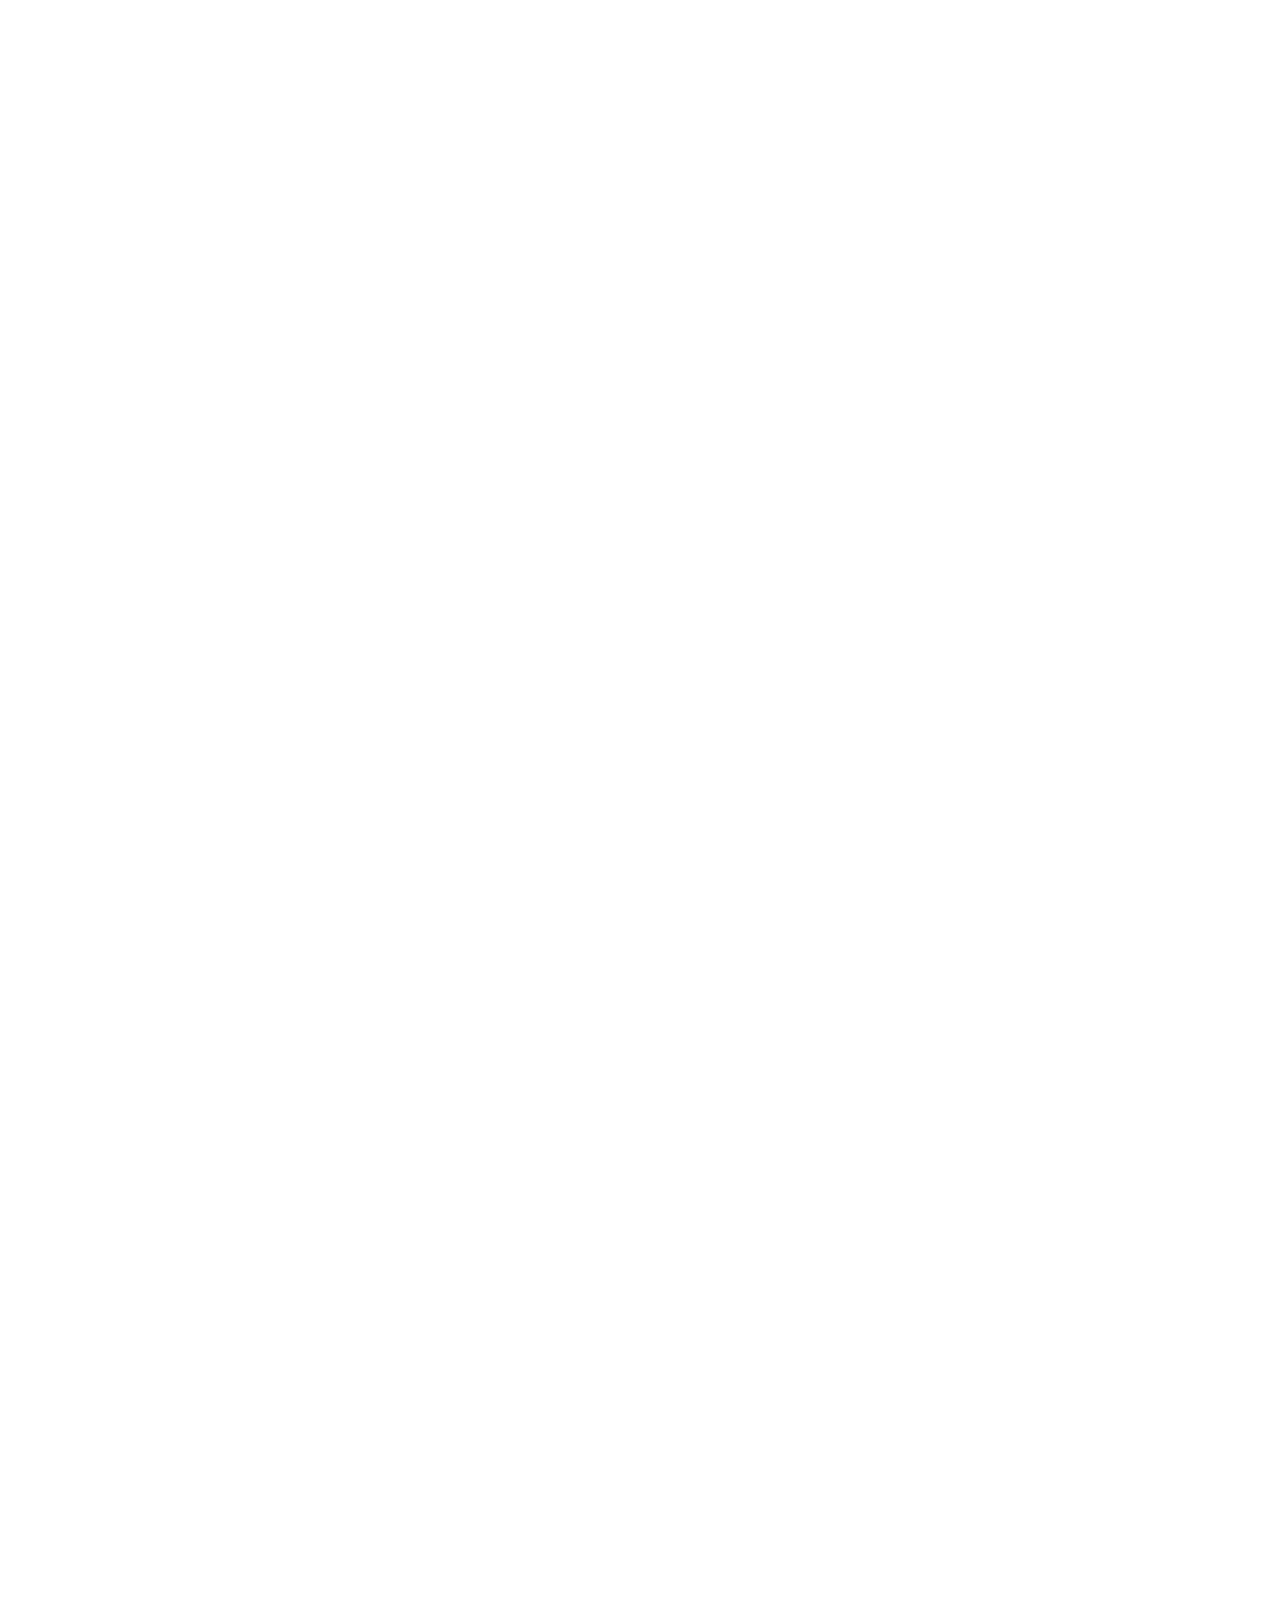
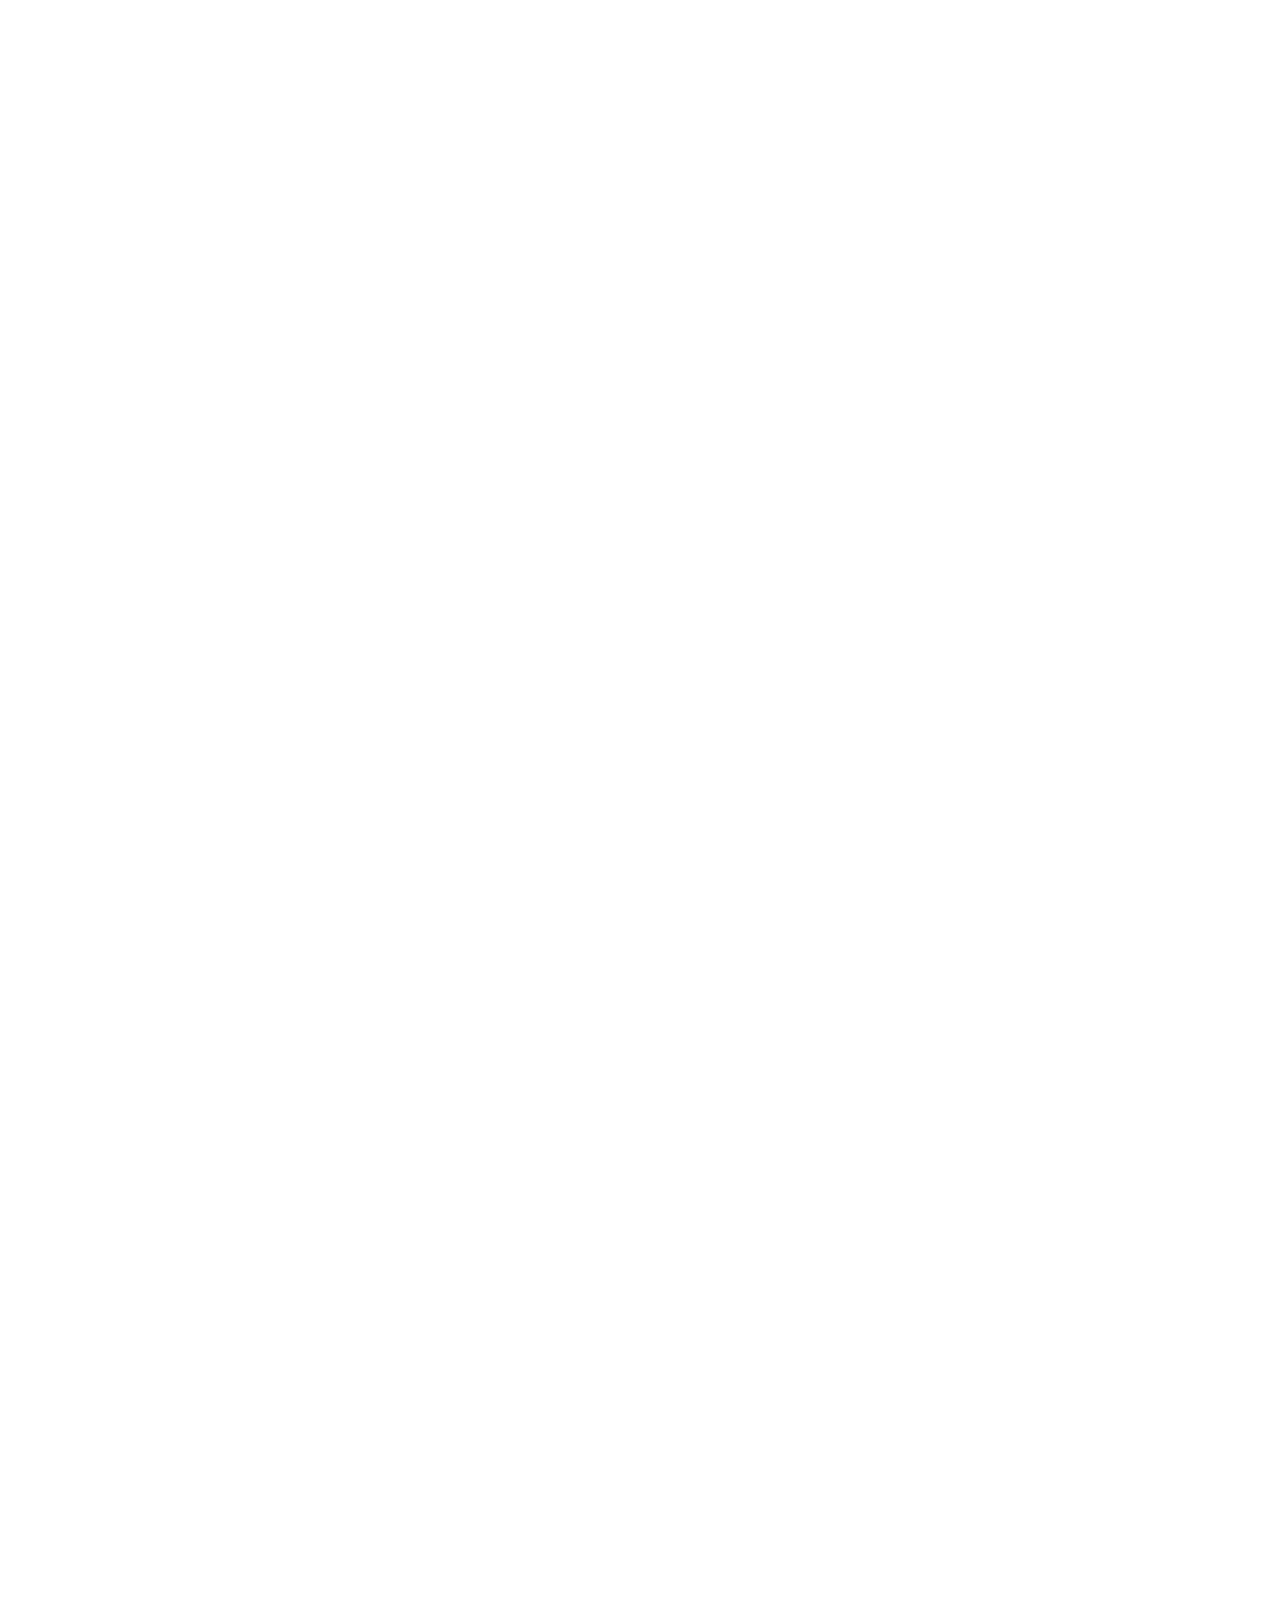
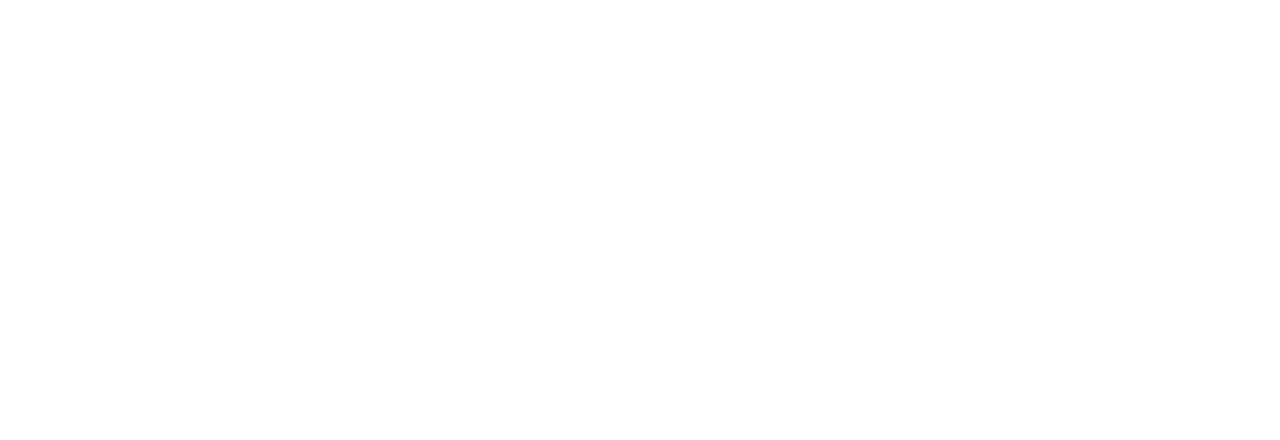
==== commit 4f26666a: "NTv" ====
--- a/index.html
+++ b/index.html
@@ -47,8 +47,8 @@
         <div class="container-xxl position-relative p-0">
             <nav class="navbar navbar-expand-lg navbar-light px-4 px-lg-5 py-3 py-lg-0">
                 <a href="" class="navbar-brand p-0">
-                    <!-- <h1 class="m-0"><i class="fa fa-search me-2"></i>SEO<span class="fs-5">Master</span></h1> -->
-                    <img src="Picsart_23-01-08_23-18-08-584.png" alt="Logo">
+                    <img src="Livdigital Technology (1).png" alt="Logo">
+                    <!-- <h3 class="m-0"><span>Livdigital Technology</span></h3> -->
                 </a>
                 <button class="navbar-toggler" type="button" data-bs-toggle="collapse" data-bs-target="#navbarCollapse">
                     <span class="fa fa-bars"></span>
--- a/css/style.css
+++ b/css/style.css
@@ -80,6 +80,15 @@
 
 
 /*** Navbar ***/
+
+.navbar-brand{
+    display: flex;
+    flex-direction: column;
+}
+.navbar-brand h3{
+    color: white;
+}
+
 .navbar-light .navbar-nav .nav-link {
     position: relative;
     margin-left: 25px;
@@ -104,7 +113,7 @@
 }
 
 .navbar-light .navbar-brand img {
-    max-height: 60px;
+    max-height: 100px;
     transition: .5s;
 }
 
@@ -112,10 +121,9 @@
     max-height: 100%;
 }
 .navbar img{
-    width: 80px;
-    /* border-radius: 10px; */
+    width: 100%;
+    border-radius: 10px;
     height: 100%;
-    background-color: white;
 }
 /* #Services{
     display: none;
@@ -138,14 +146,20 @@
         margin-left: 0;
         color: var(--dark) !important;
     }
-
-    .navbar-light .navbar-brand h1 {
+    .navbar-brand h3{
+        color: blue;
+        font-size: 12px;
+    }
+
+
+    /* .navbar-light .navbar-brand h1 {
         color: var(--primary);
-    }
+    } */
 
     .navbar-light .navbar-brand img {
         max-height: 100%;
         width: 100px;
+        border: none;
     }
     #Services{
         display: block;
@@ -202,11 +216,12 @@
     .navbar-light .navbar-brand img {
         height: 100%;
         width: 85px;
-    }
-
-    .sticky-top.navbar-light .navbar-brand h1 {
+        border: none;
+    }
+
+    /* .sticky-top.navbar-light .navbar-brand h1 {
         color: var(--primary);
-    }
+    } */
 }
 
 
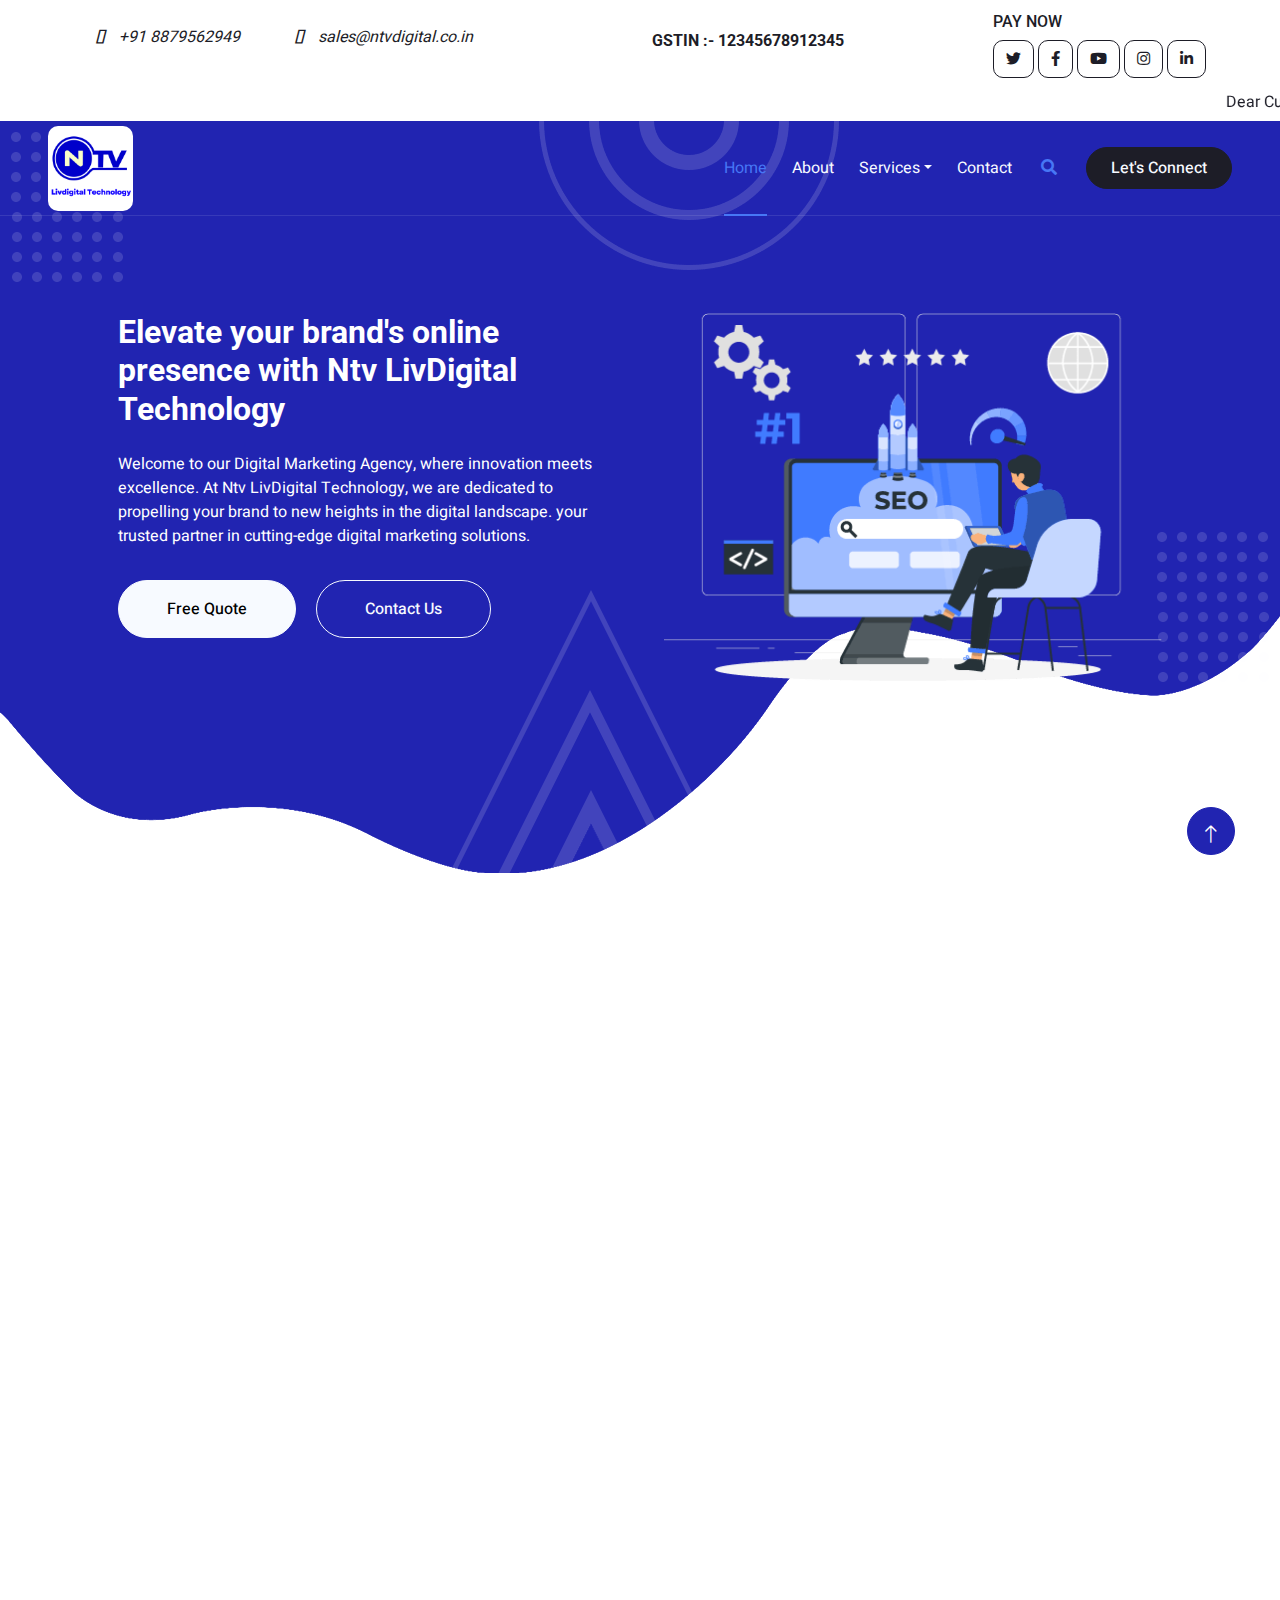
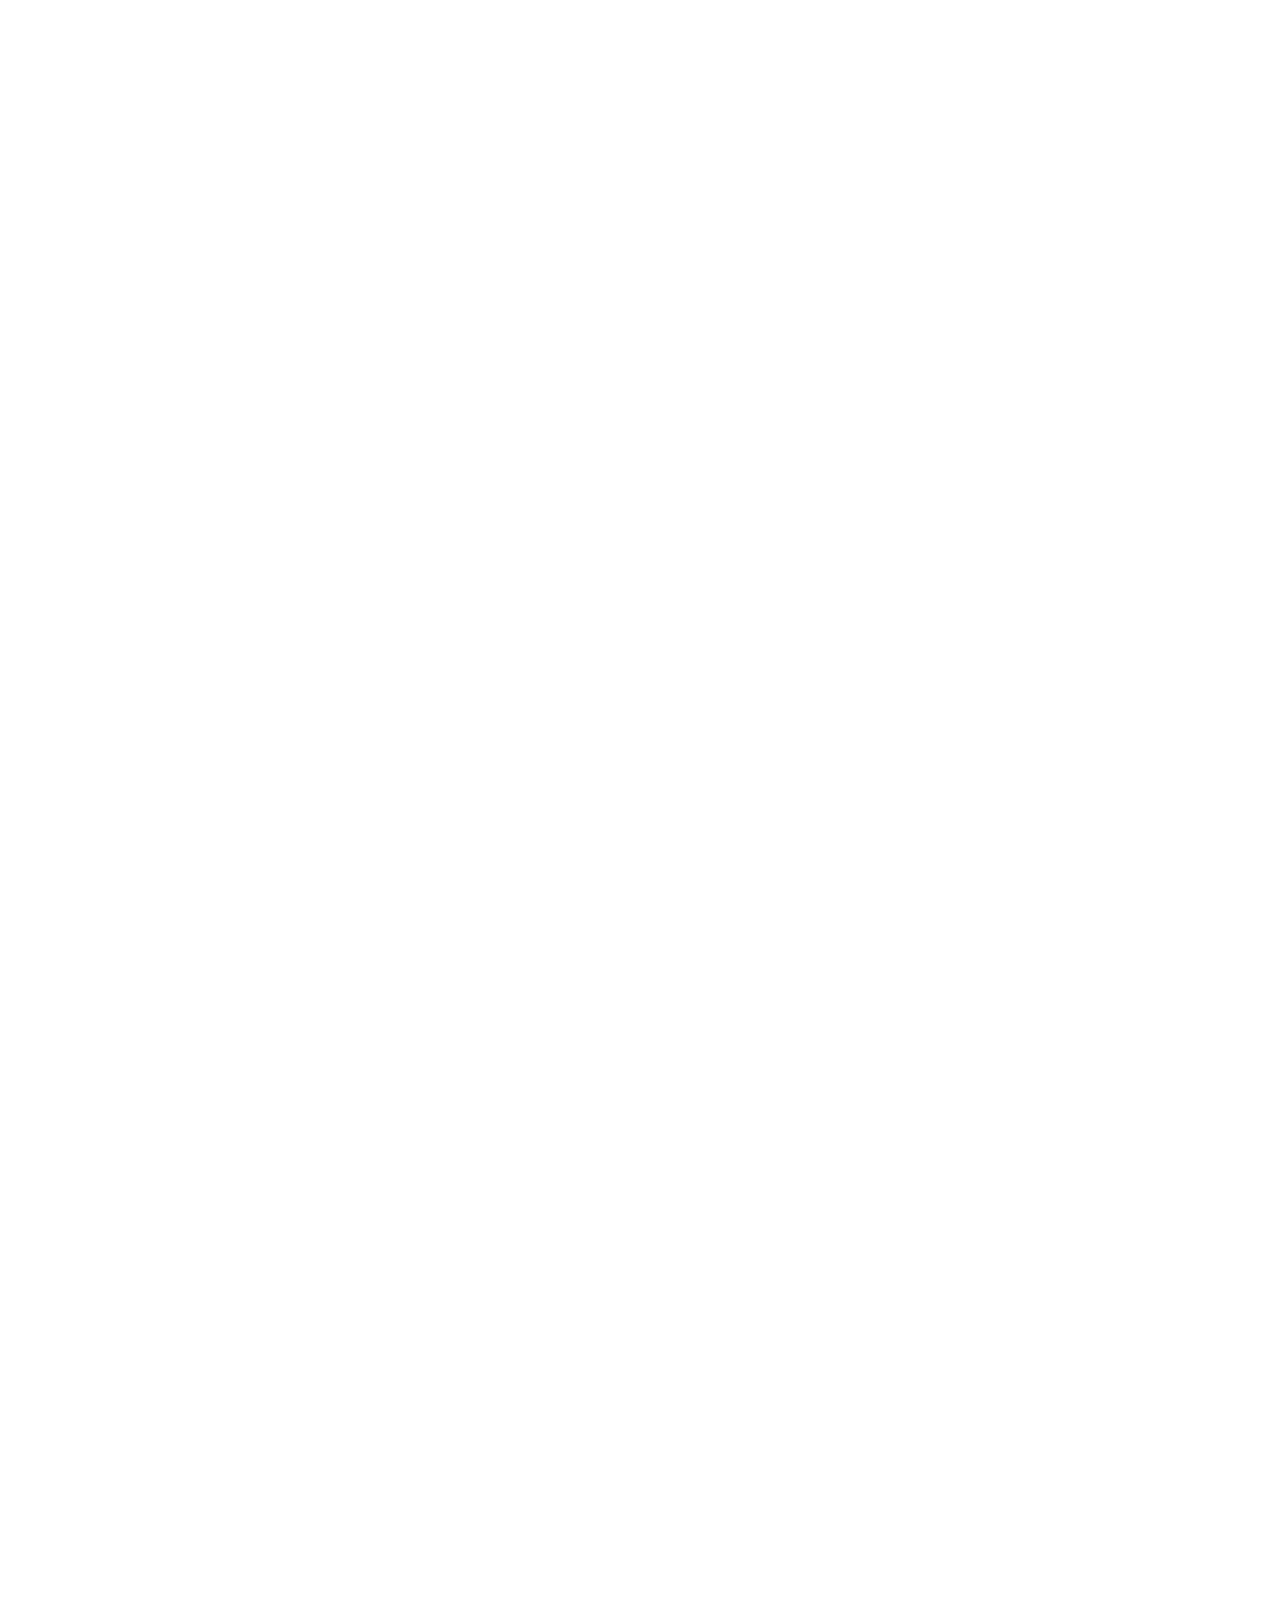
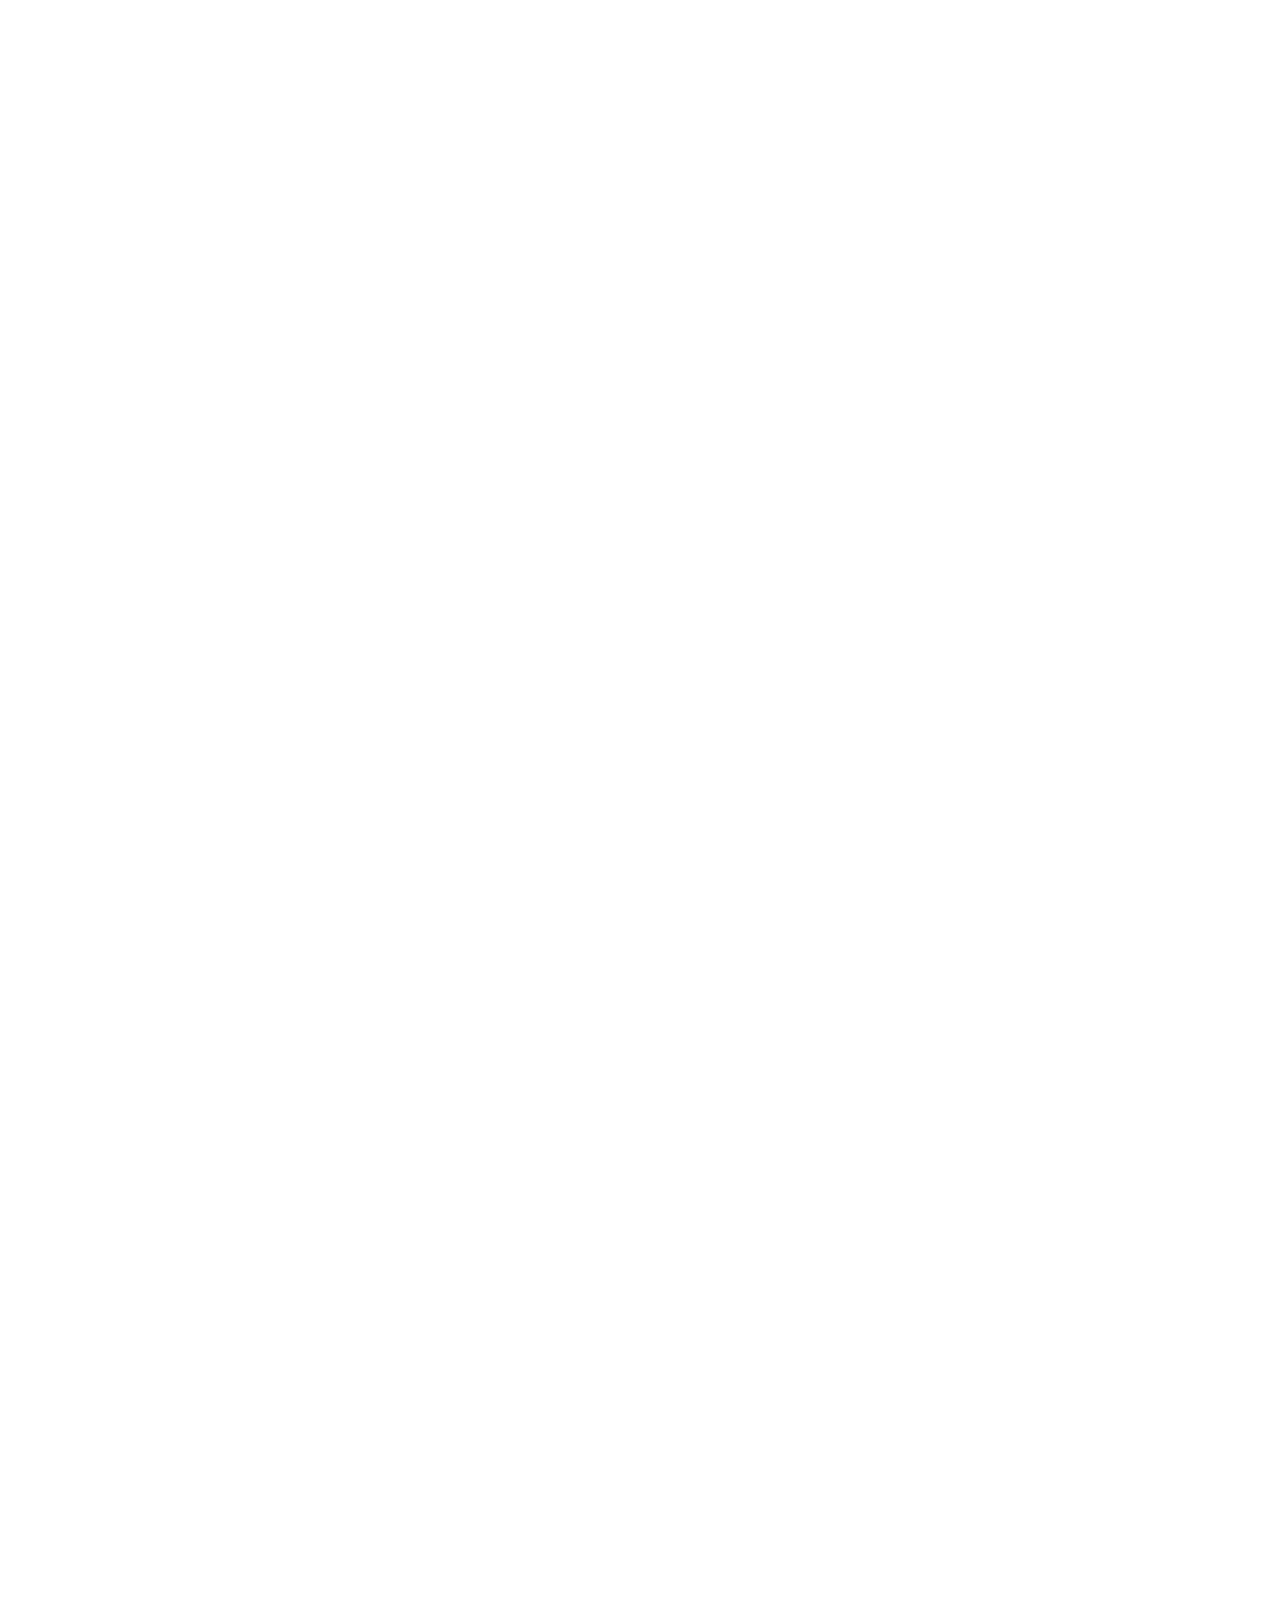
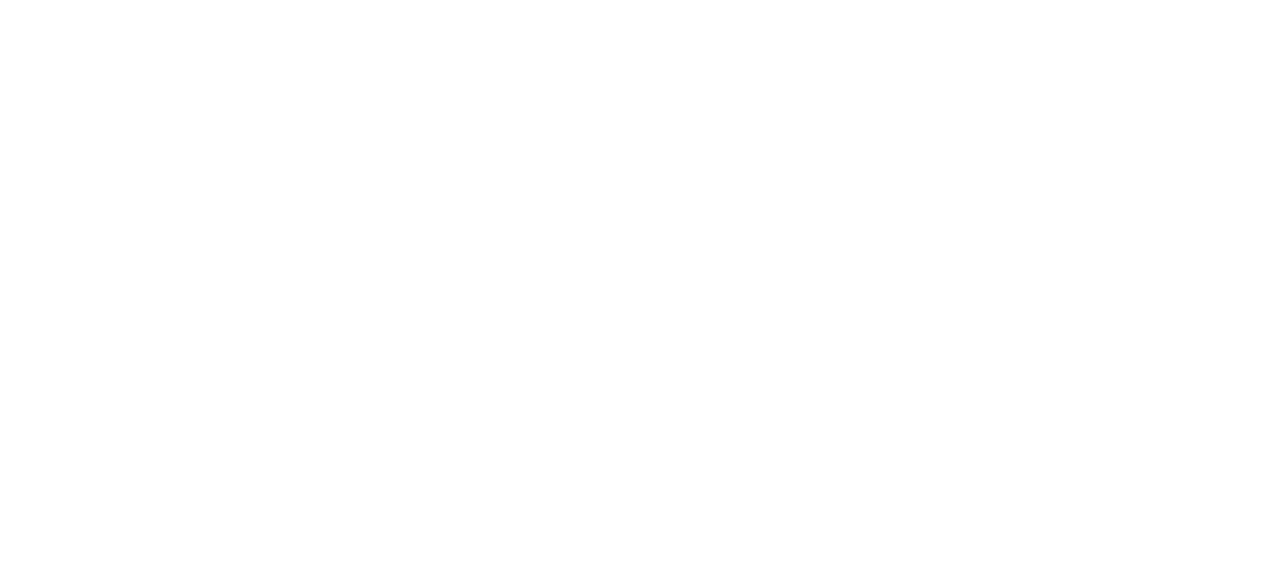
==== commit d6c2b3dc: "NTv" ====
--- a/index.html
+++ b/index.html
@@ -28,6 +28,8 @@
     <!-- Customized Bootstrap Stylesheet -->
     <link href="css/bootstrap.min.css" rel="stylesheet">
 
+    <link rel="stylesheet" href="https://cdnjs.cloudflare.com/ajax/libs/font-awesome/6.5.1/css/all.min.css" integrity="sha512-DTOQO9RWCH3ppGqcWaEA1BIZOC6xxalwEsw9c2QQeAIftl+Vegovlnee1c9QX4TctnWMn13TZye+giMm8e2LwA==" crossorigin="anonymous" referrerpolicy="no-referrer" />
+
     <!-- Template Stylesheet -->
     <link href="css/style.css" rel="stylesheet">
 </head>
@@ -41,6 +43,29 @@
             </div>
         </div>
         <!-- Spinner End -->
+
+
+
+        <div class="contact-details">
+           <p text-bg-dark> <i class="fa-solid fa-phone oneicon"> <label> +91 8879562949</label></i>
+            <i class="fa-solid fa-envelope oneicon"> <label> sales@ntvdigital.co.in</label></i></p>
+            <h1>GSTIN :- 12345678912345</h1>
+            <div class="paynow">
+            <h6>PAY NOW</h6>
+            <div class="first-icons">
+                <a class="btn btn-outline-dark  btn-social" href=""><i class="fab fa-twitter"></i></a>
+                <a class="btn btn-outline-dark  btn-social" href=""><i class="fab fa-facebook-f"></i></a>
+                <a class="btn btn-outline-dark  btn-social" href=""><i class="fab fa-youtube"></i></a>
+                <a class="btn btn-outline-dark  btn-social" href=""><i class="fab fa-instagram"></i></a>
+                <a class="btn btn-outline-dark  btn-social" href=""><i class="fab fa-linkedin-in"></i></a>
+            </div>
+        </div>
+        </div>
+        <div>
+            <marquee class="marquee">
+                Dear Customers Please verify the payment details before Making payment for any Products. Customer Care - 8879562949 or Please You Can Also Send Mail on sales@ntvdigital.co.in
+            </marquee>
+        </div>
 
 
         <!-- Navbar & Hero Start -->
--- a/css/style.css
+++ b/css/style.css
@@ -1,3 +1,5 @@
+
+
 /********** Template CSS **********/
 :root {
     --primary: #2124B1;
@@ -29,6 +31,32 @@
     z-index: 99;
 }
 
+.contact-details{
+    /* background-color: #4777F5; */
+    display: flex;
+    justify-content: space-around;
+    align-items: center;
+    width: 100%;
+    height: 10vh;
+}
+.contact-details p i{
+    color: #1D1D27;
+    margin: 0px 20px;
+}
+.contact-details h1{
+    font-size: 1rem;
+}
+.contact-details i label{
+    padding: 0 10px;
+}
+.first-icons i{
+    font-size: 15px;
+    border: none;
+}
+.marquee{
+    color: #1D1D27;
+}
+
 
 /*** Heading ***/
 h1,
@@ -150,6 +178,40 @@
         color: blue;
         font-size: 12px;
     }
+
+    .contact-details{
+        /* background-color: #4777F5; */
+        display: block;
+        width: 100%;
+        height: 20vh;
+        padding: 10px 10px;
+        /* border: 2px solid black; */
+    }
+    .contact-details p{
+        font-size: 16px;
+        display: flex;
+    }
+    .contact-details h1{
+        font-size: 1rem;
+        text-align: center;
+    }
+    .paynow{
+        display: flex;
+        text-align: center;
+    }
+    .paynow h6{
+        font-size: 1rem;
+        margin: 10px 50px;
+    }
+    .contact-details p i{
+        color: #1D1D27;
+        margin: 10px 20px 0;
+        font-size: 12px;
+        padding: 0;
+    }
+    
+    
+
 
 
     /* .navbar-light .navbar-brand h1 {
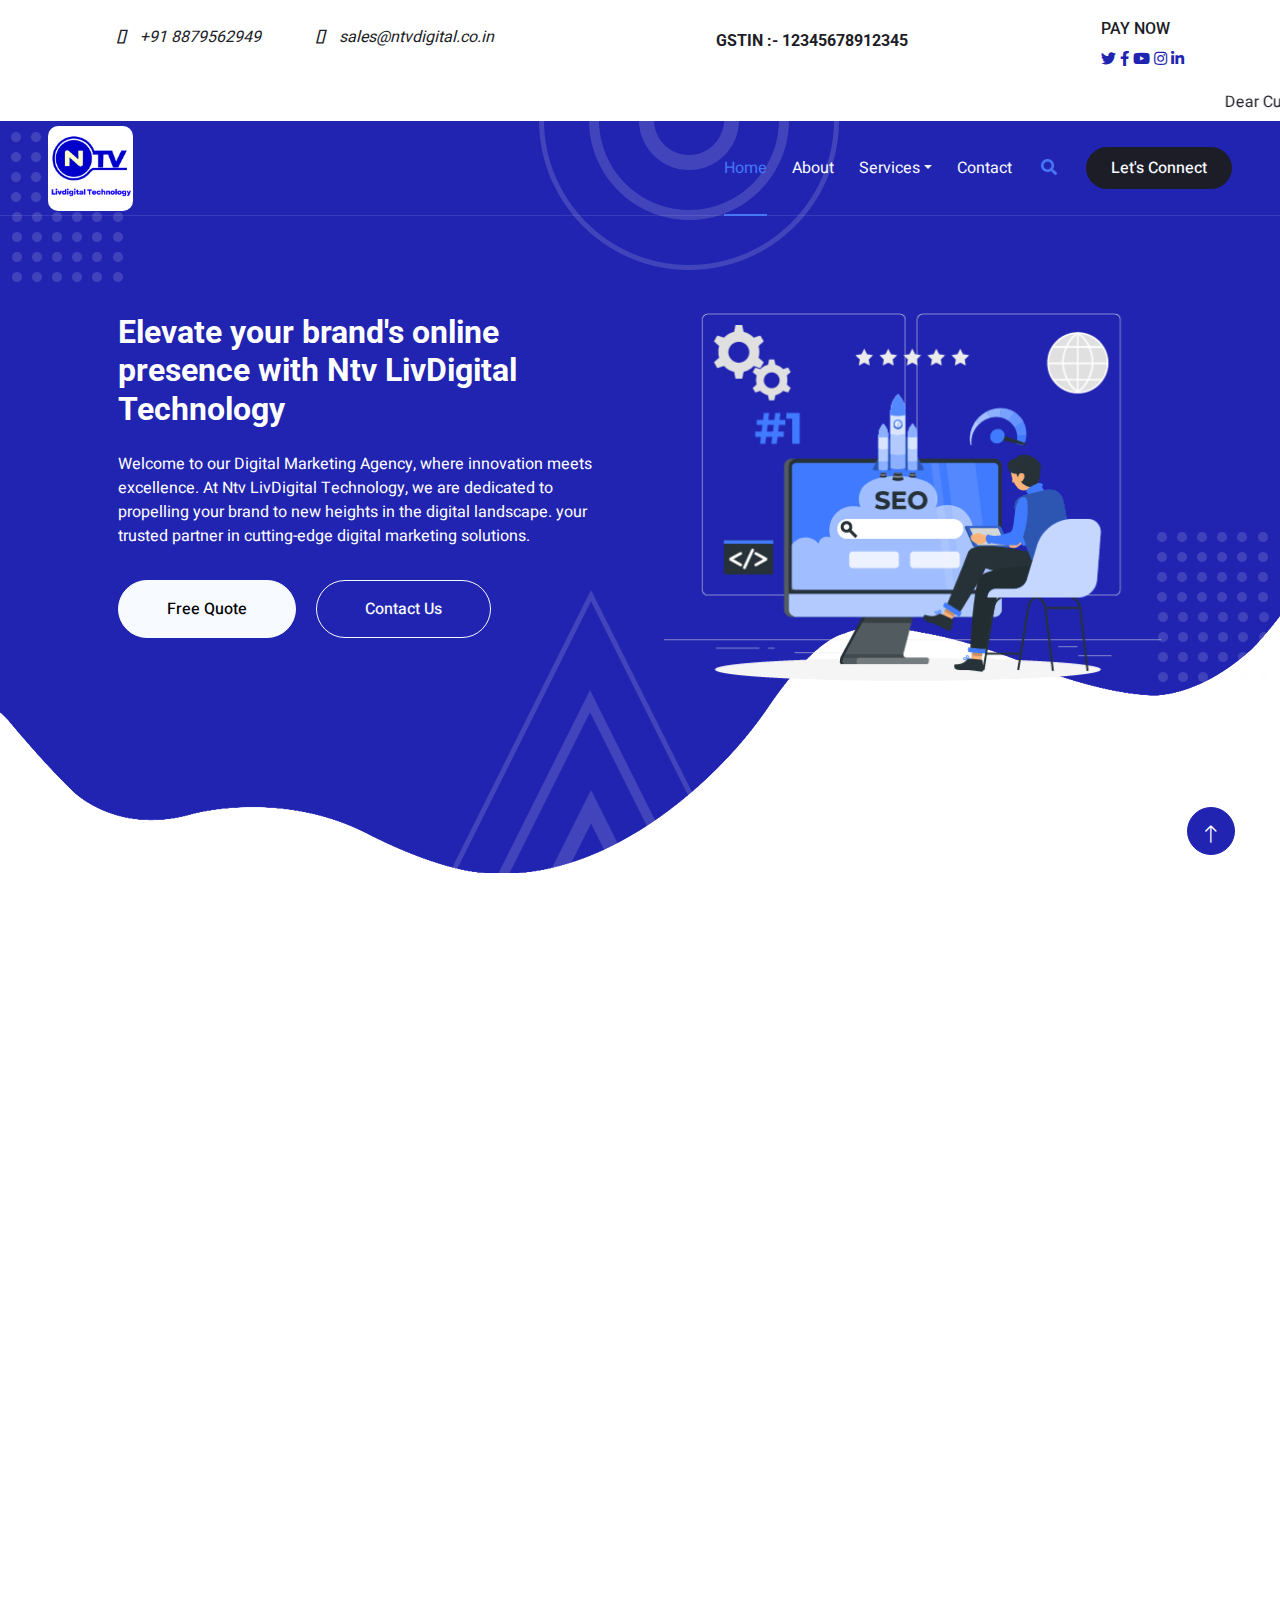
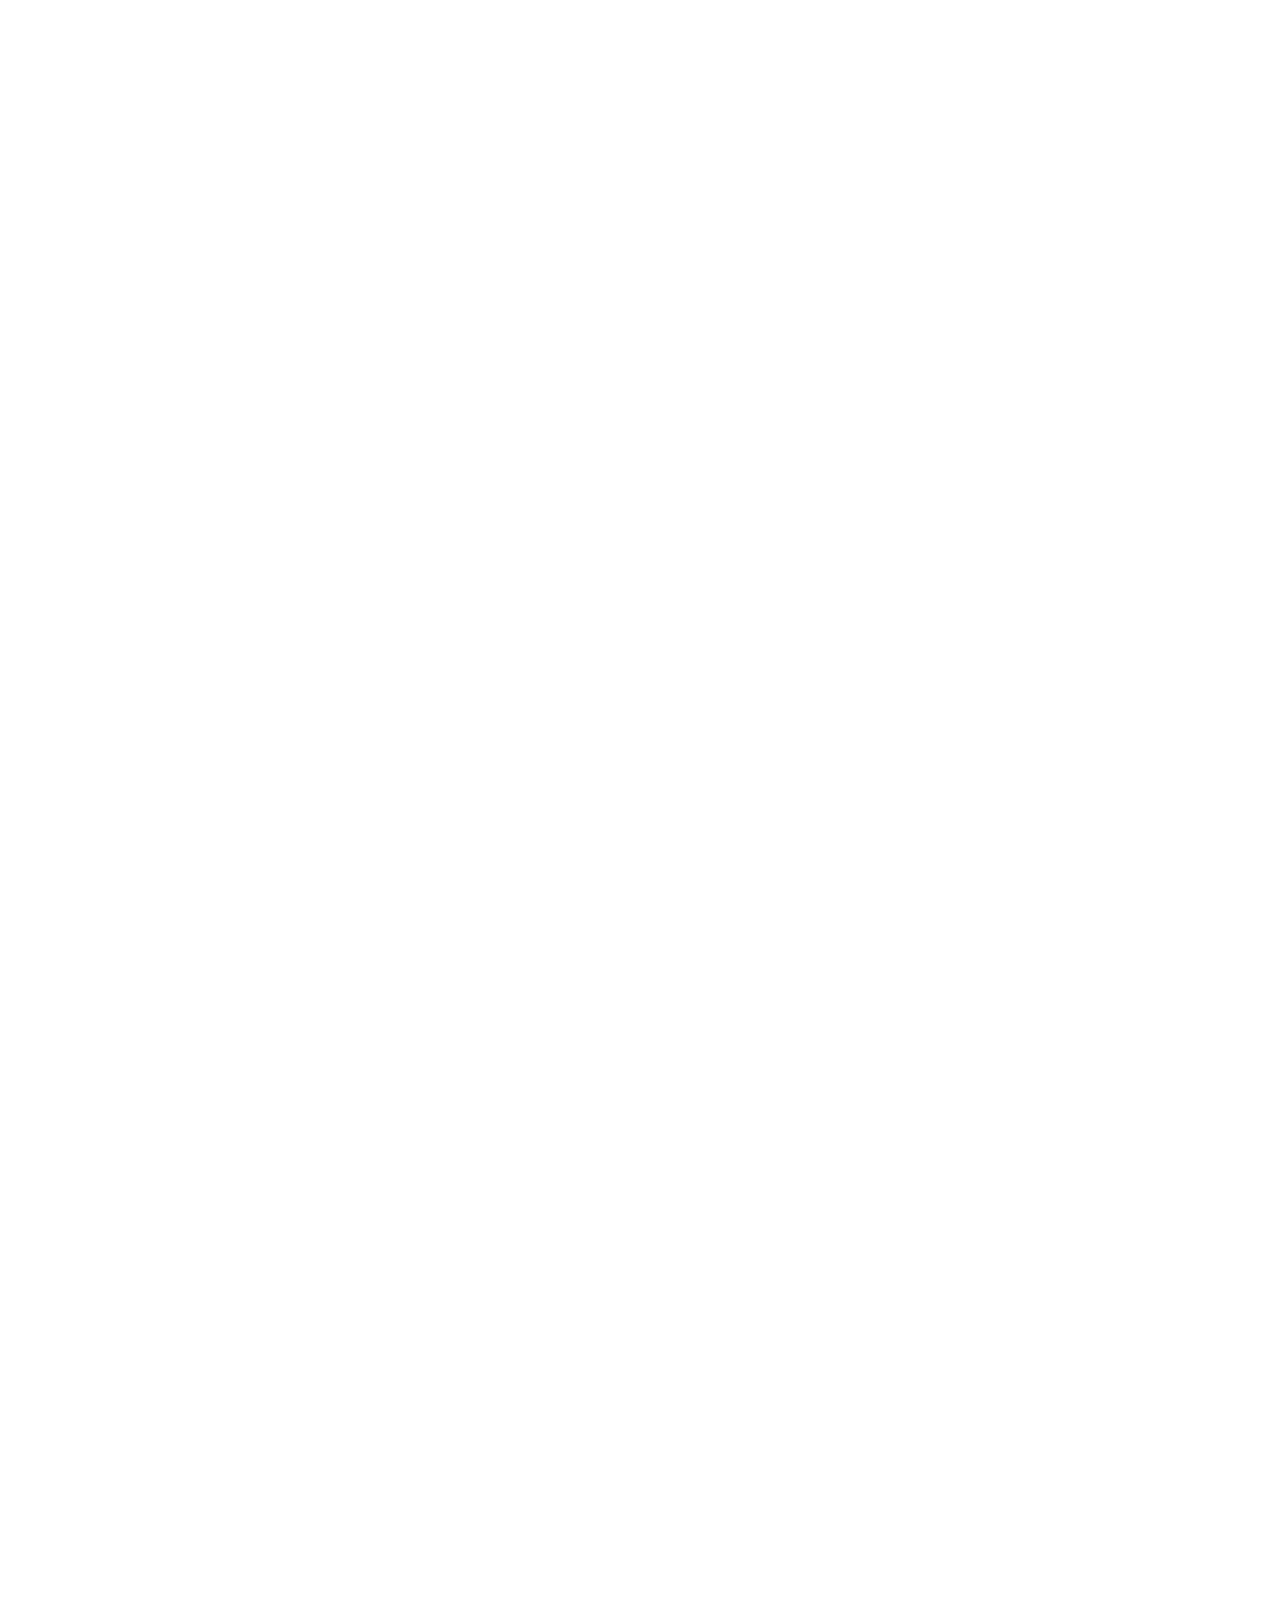
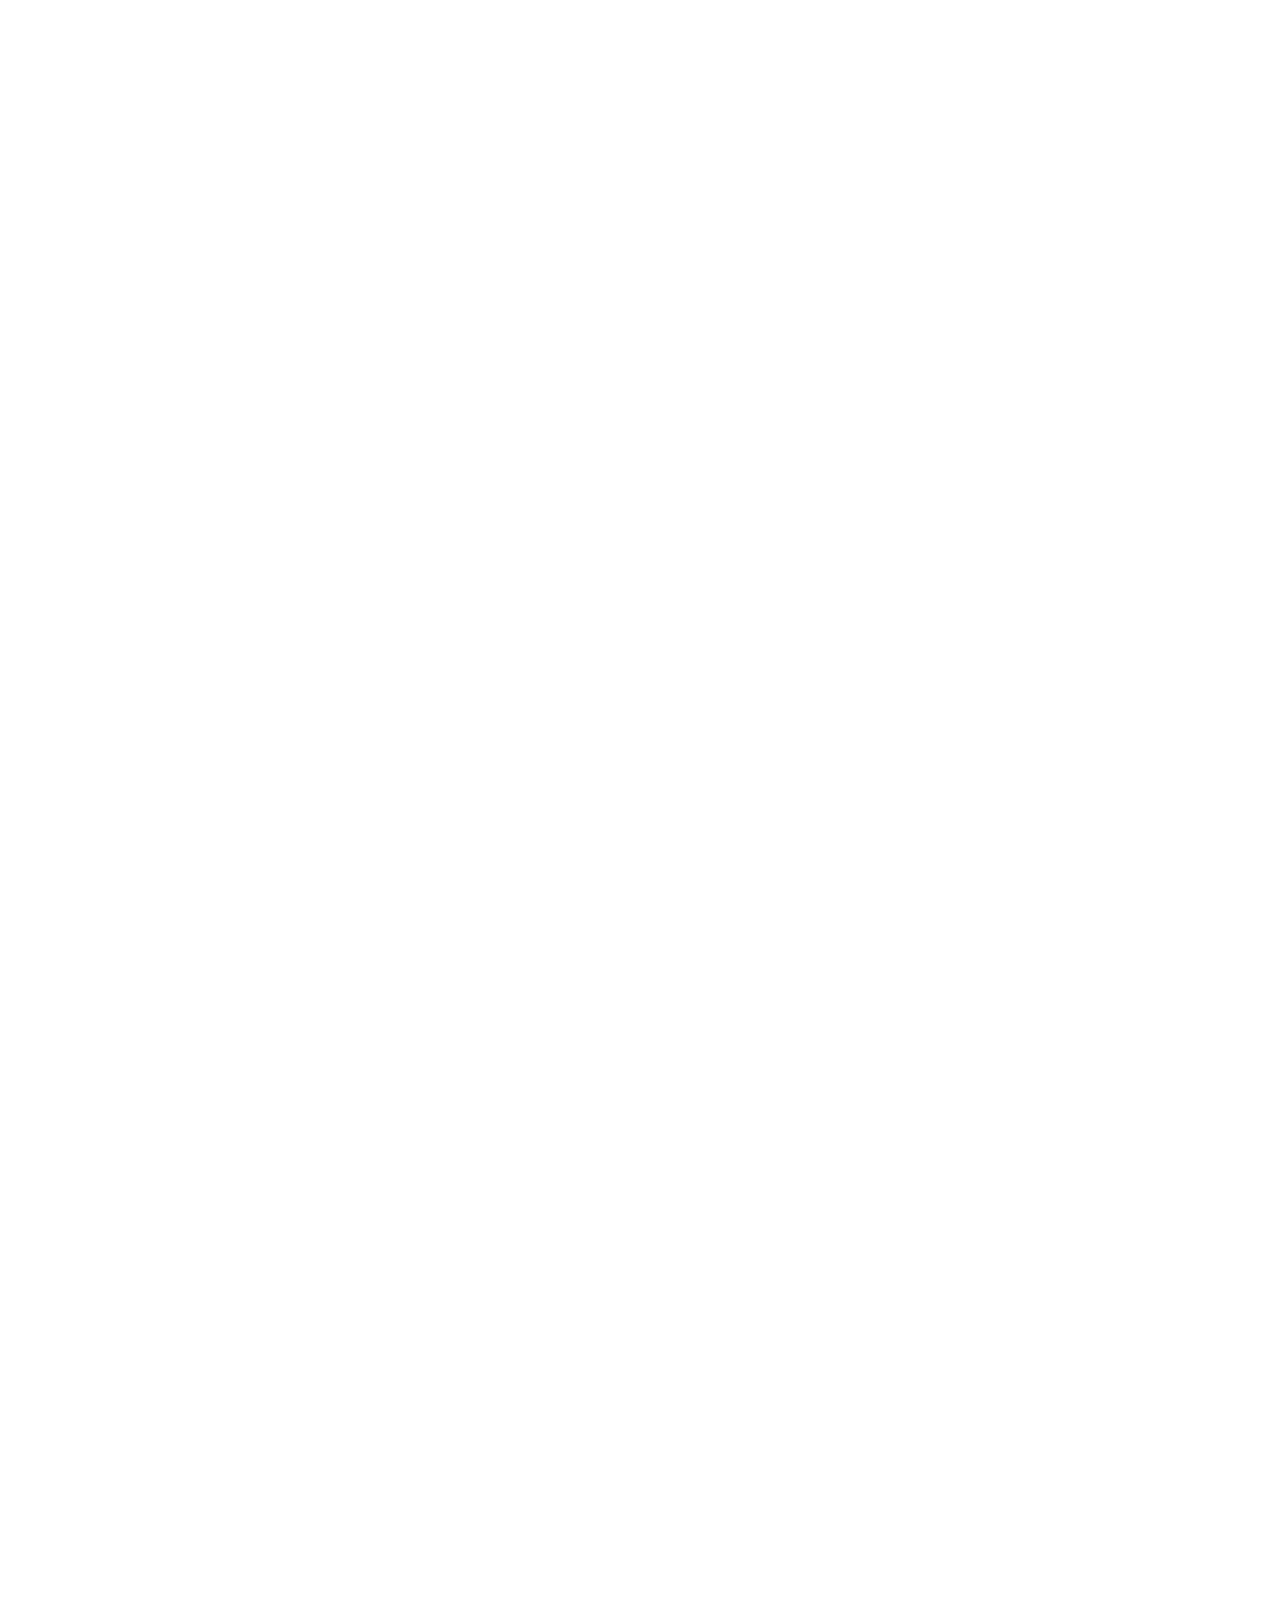
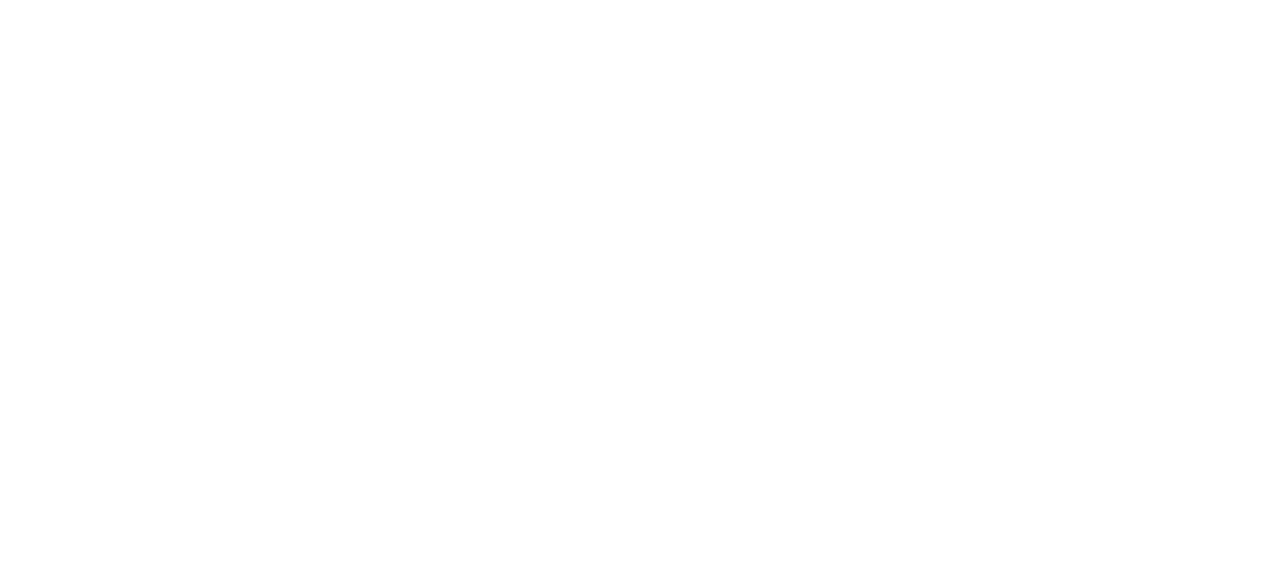
==== commit 184993ef: "NTv" ====
--- a/index.html
+++ b/index.html
@@ -53,11 +53,11 @@
             <div class="paynow">
             <h6>PAY NOW</h6>
             <div class="first-icons">
-                <a class="btn btn-outline-dark  btn-social" href=""><i class="fab fa-twitter"></i></a>
-                <a class="btn btn-outline-dark  btn-social" href=""><i class="fab fa-facebook-f"></i></a>
-                <a class="btn btn-outline-dark  btn-social" href=""><i class="fab fa-youtube"></i></a>
-                <a class="btn btn-outline-dark  btn-social" href=""><i class="fab fa-instagram"></i></a>
-                <a class="btn btn-outline-dark  btn-social" href=""><i class="fab fa-linkedin-in"></i></a>
+                <a class="" href=""><i class="fab fa-twitter"></i></a>
+                <a class="" href=""><i class="fab fa-facebook-f"></i></a>
+                <a class="" href=""><i class="fab fa-youtube"></i></a>
+                <a class="" href=""><i class="fab fa-instagram"></i></a>
+                <a class="" href=""><i class="fab fa-linkedin-in"></i></a>
             </div>
         </div>
         </div>
--- a/css/style.css
+++ b/css/style.css
@@ -197,17 +197,20 @@
     }
     .paynow{
         display: flex;
-        text-align: center;
     }
     .paynow h6{
-        font-size: 1rem;
-        margin: 10px 50px;
+        font-size: 0.7rem;
+        margin: 10px 30px;
     }
     .contact-details p i{
-        color: #1D1D27;
-        margin: 10px 20px 0;
-        font-size: 12px;
-        padding: 0;
+        color: black;
+        margin: 10px 15px 0;
+        font-size: 11px;
+    }
+    .first-icons a i{
+        font-size: 20px;
+        /* border: 1px solid black; */
+        padding: 5px 10px;
     }
     
     
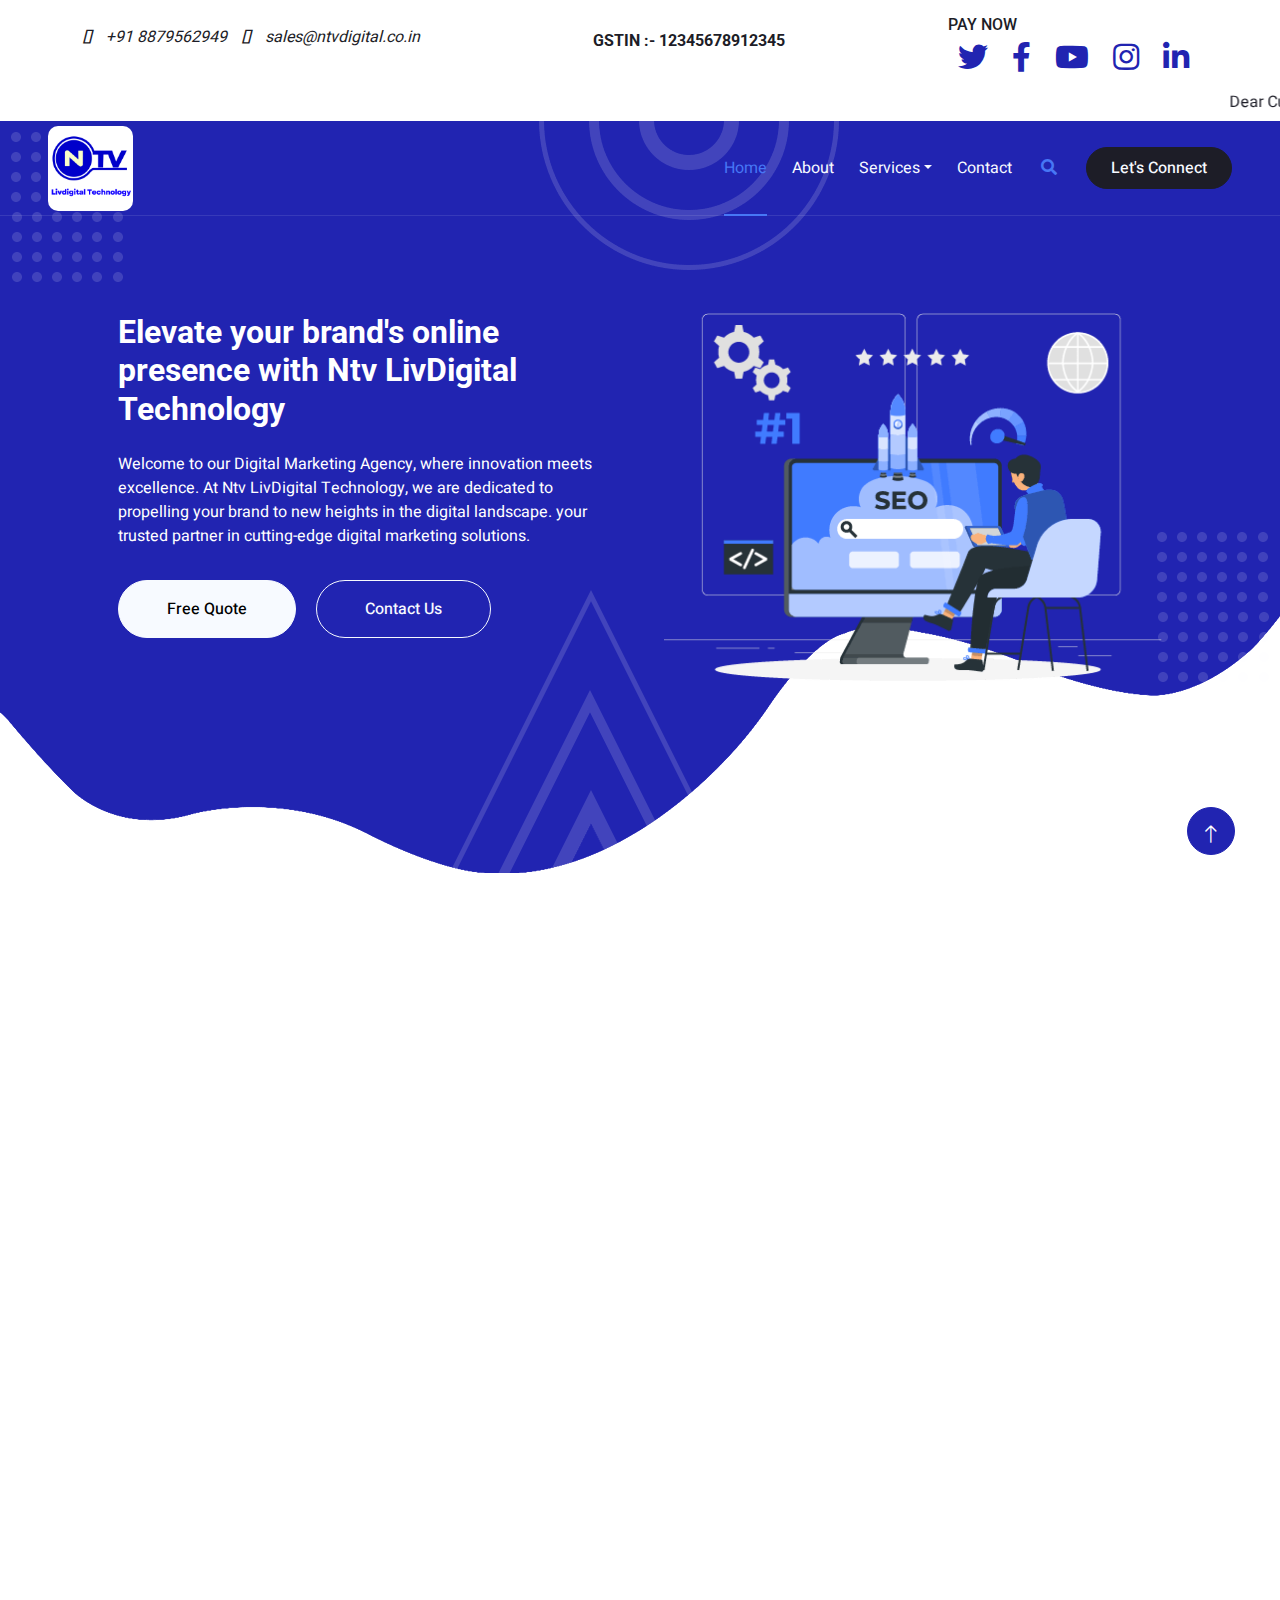
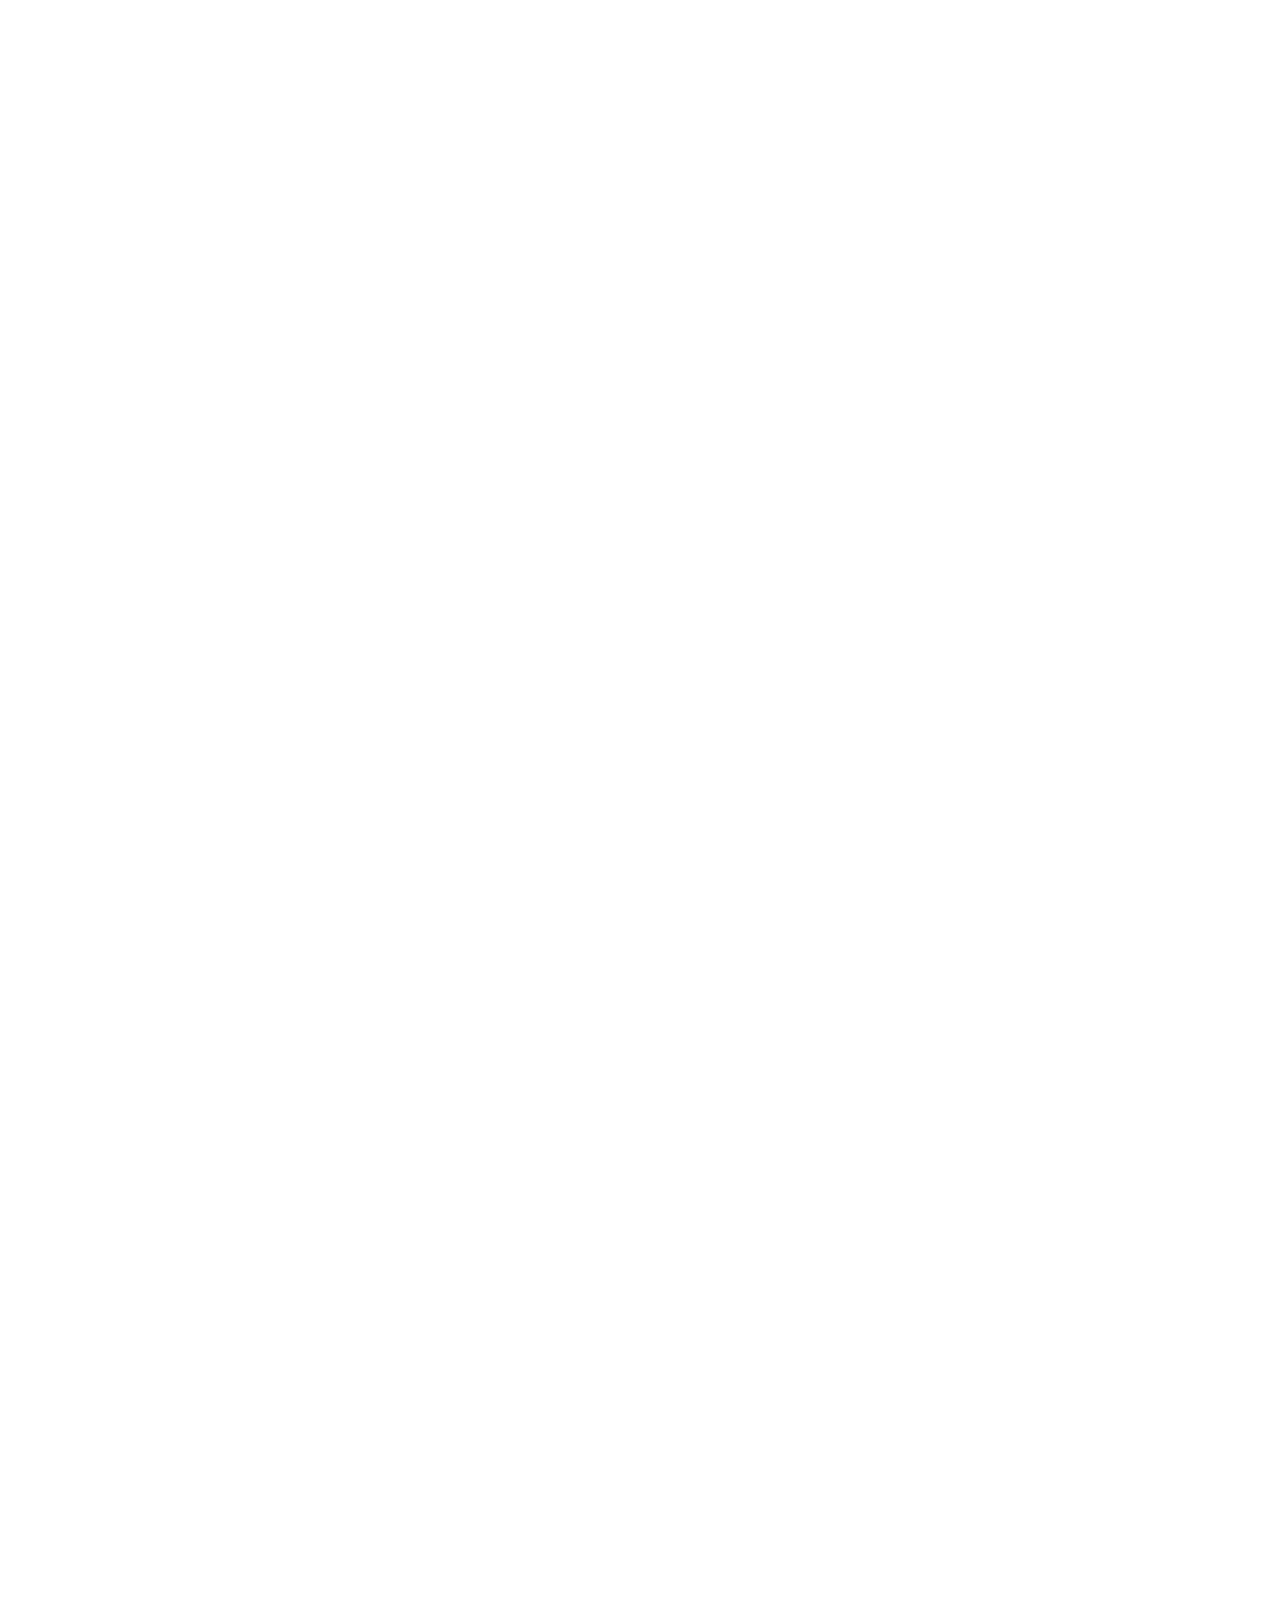
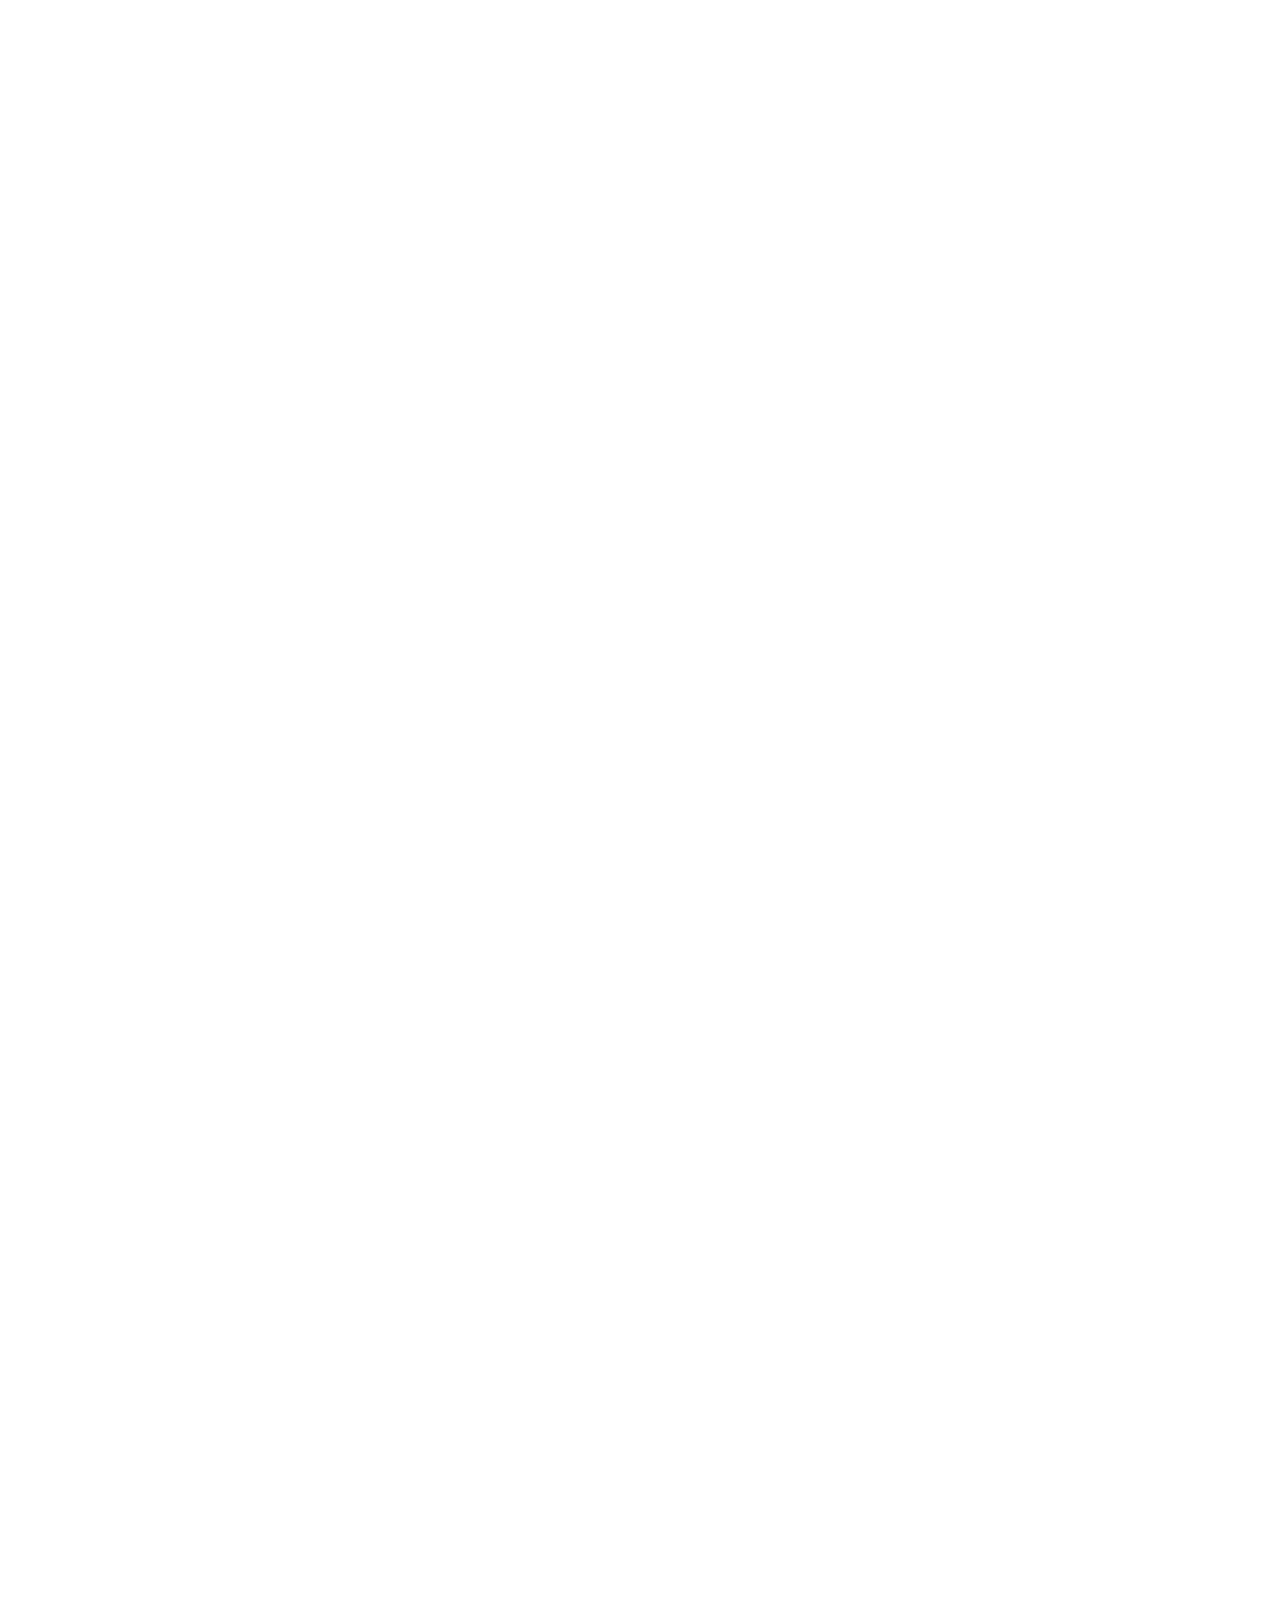
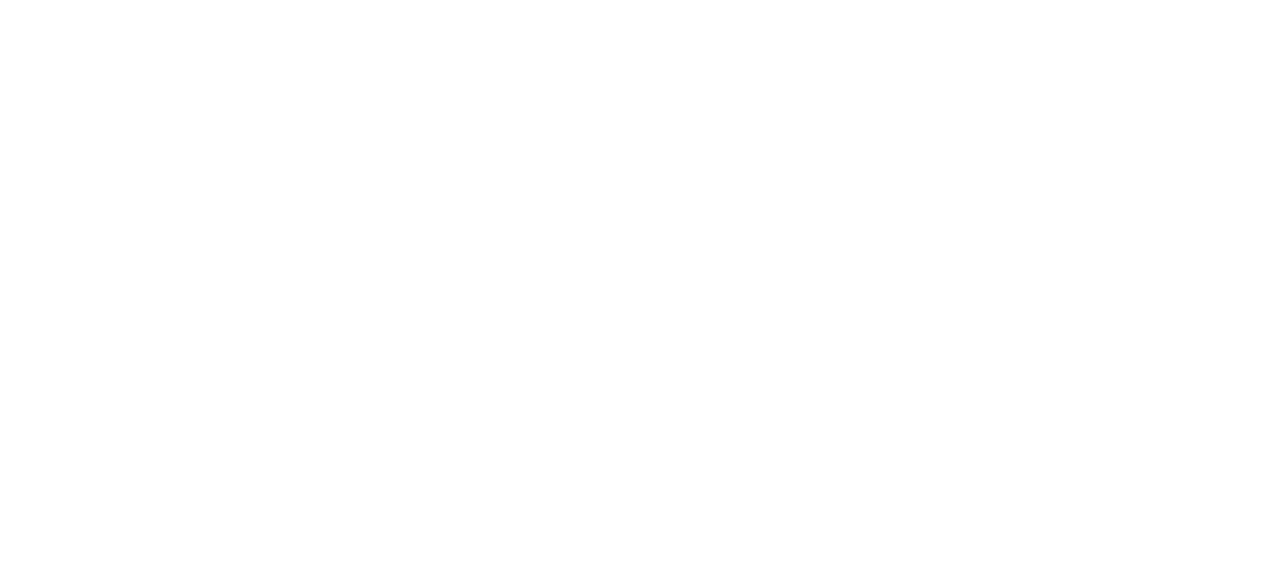
==== commit 9922af6c: "NTv" ====
--- a/index.html
+++ b/index.html
@@ -61,8 +61,8 @@
             </div>
         </div>
         </div>
-        <div>
-            <marquee class="marquee">
+        <div class="marquee">
+            <marquee>
                 Dear Customers Please verify the payment details before Making payment for any Products. Customer Care - 8879562949 or Please You Can Also Send Mail on sales@ntvdigital.co.in
             </marquee>
         </div>
--- a/css/style.css
+++ b/css/style.css
@@ -39,19 +39,24 @@
     width: 100%;
     height: 10vh;
 }
-.contact-details p i{
+.contact-details p i {
     color: #1D1D27;
-    margin: 0px 20px;
+    margin: 0;
 }
 .contact-details h1{
     font-size: 1rem;
 }
 .contact-details i label{
     padding: 0 10px;
+    text-transform: lowercase;
 }
 .first-icons i{
     font-size: 15px;
     border: none;
+}
+.first-icons a i{
+    font-size: 30px;
+    padding: 0px 10px;
 }
 .marquee{
     color: #1D1D27;
@@ -184,12 +189,14 @@
         display: block;
         width: 100%;
         height: 20vh;
-        padding: 10px 10px;
+        padding: 10px;
         /* border: 2px solid black; */
-    }
-    .contact-details p{
-        font-size: 16px;
-        display: flex;
+        align-items: center;
+        justify-content: center;
+        text-align: center;
+    }
+    .contact-details p i{
+        font-size: 12px;
     }
     .contact-details h1{
         font-size: 1rem;
@@ -202,15 +209,23 @@
         font-size: 0.7rem;
         margin: 10px 30px;
     }
-    .contact-details p i{
-        color: black;
-        margin: 10px 15px 0;
-        font-size: 11px;
+    .contact-details p label{
+        color: red;
+        margin: 10px 10px;
+        font-size: 12px;
     }
     .first-icons a i{
         font-size: 20px;
-        /* border: 1px solid black; */
         padding: 5px 10px;
+    }
+    .contact-details i label{
+        padding: 0 5px;
+    }
+    .contact-details i {
+        padding: 0 5px;
+    }
+    .marquee{
+        margin: 0px 10px;
     }
     
     
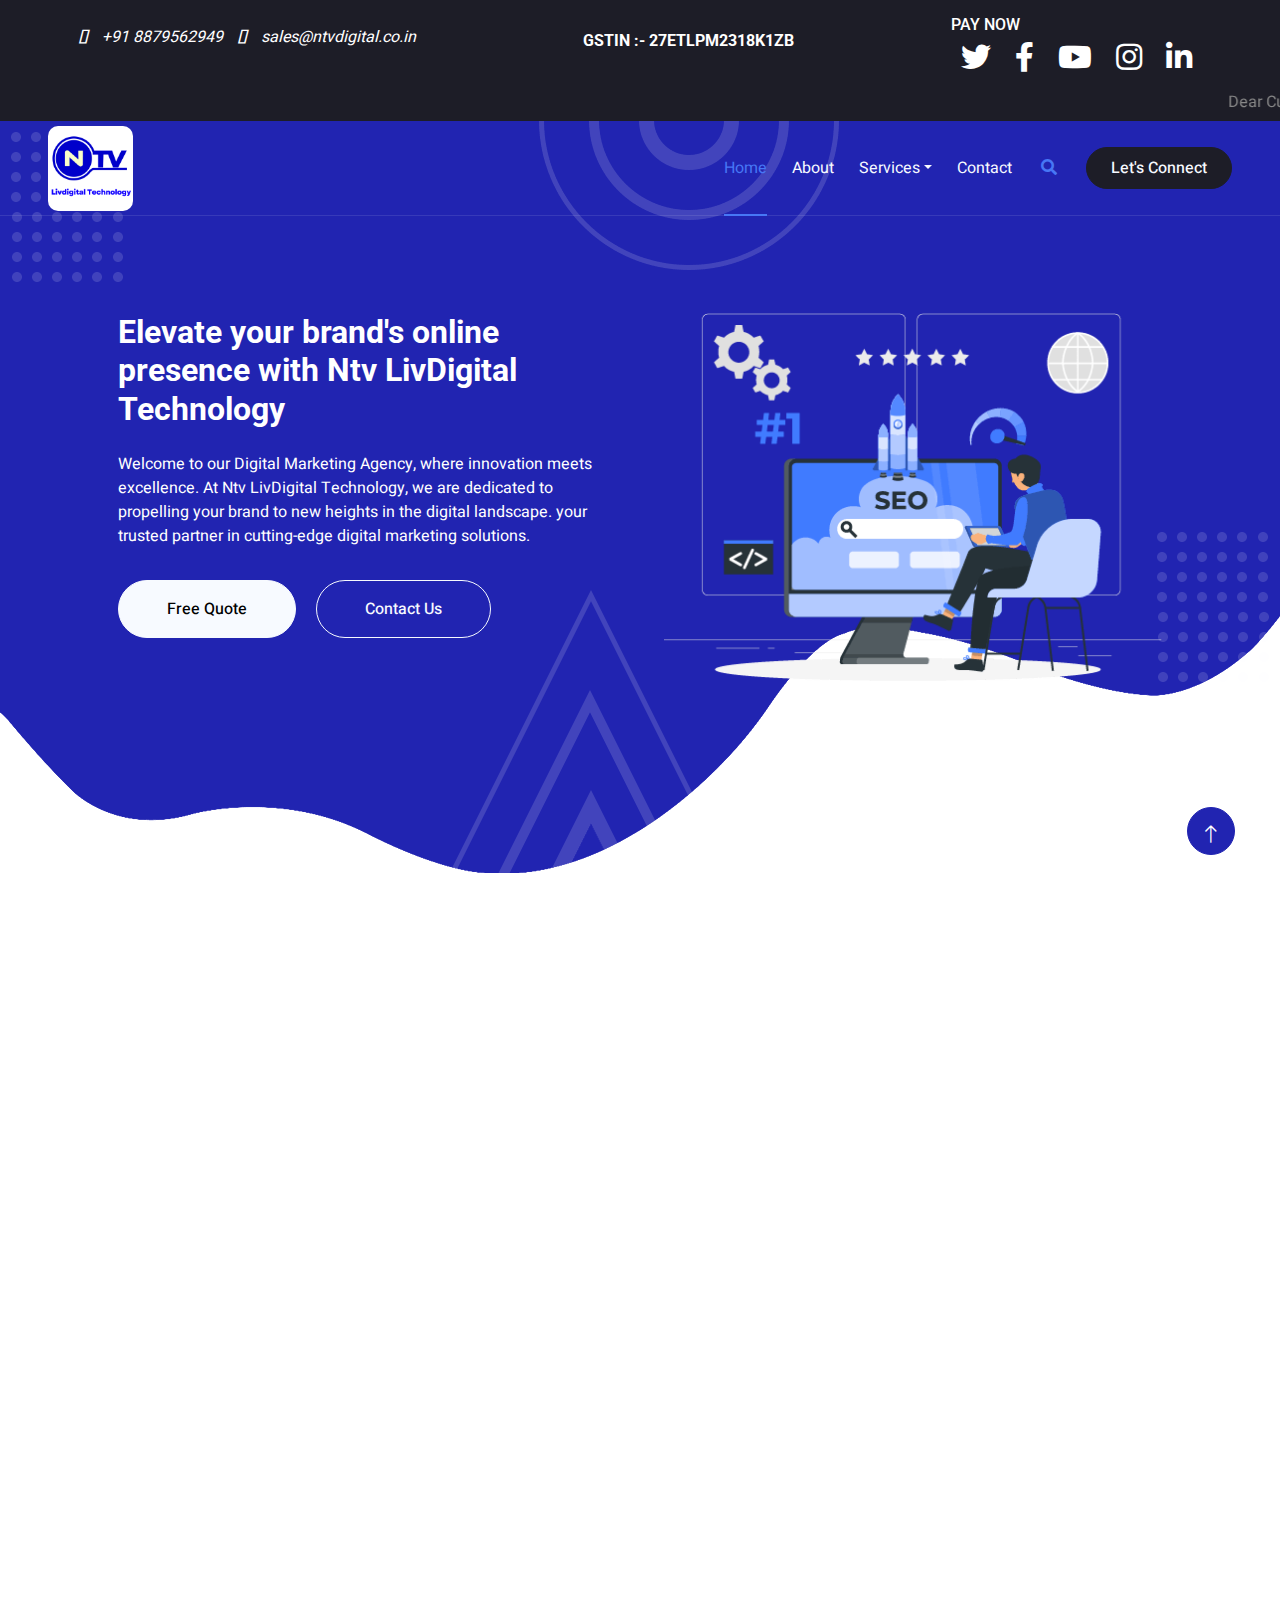
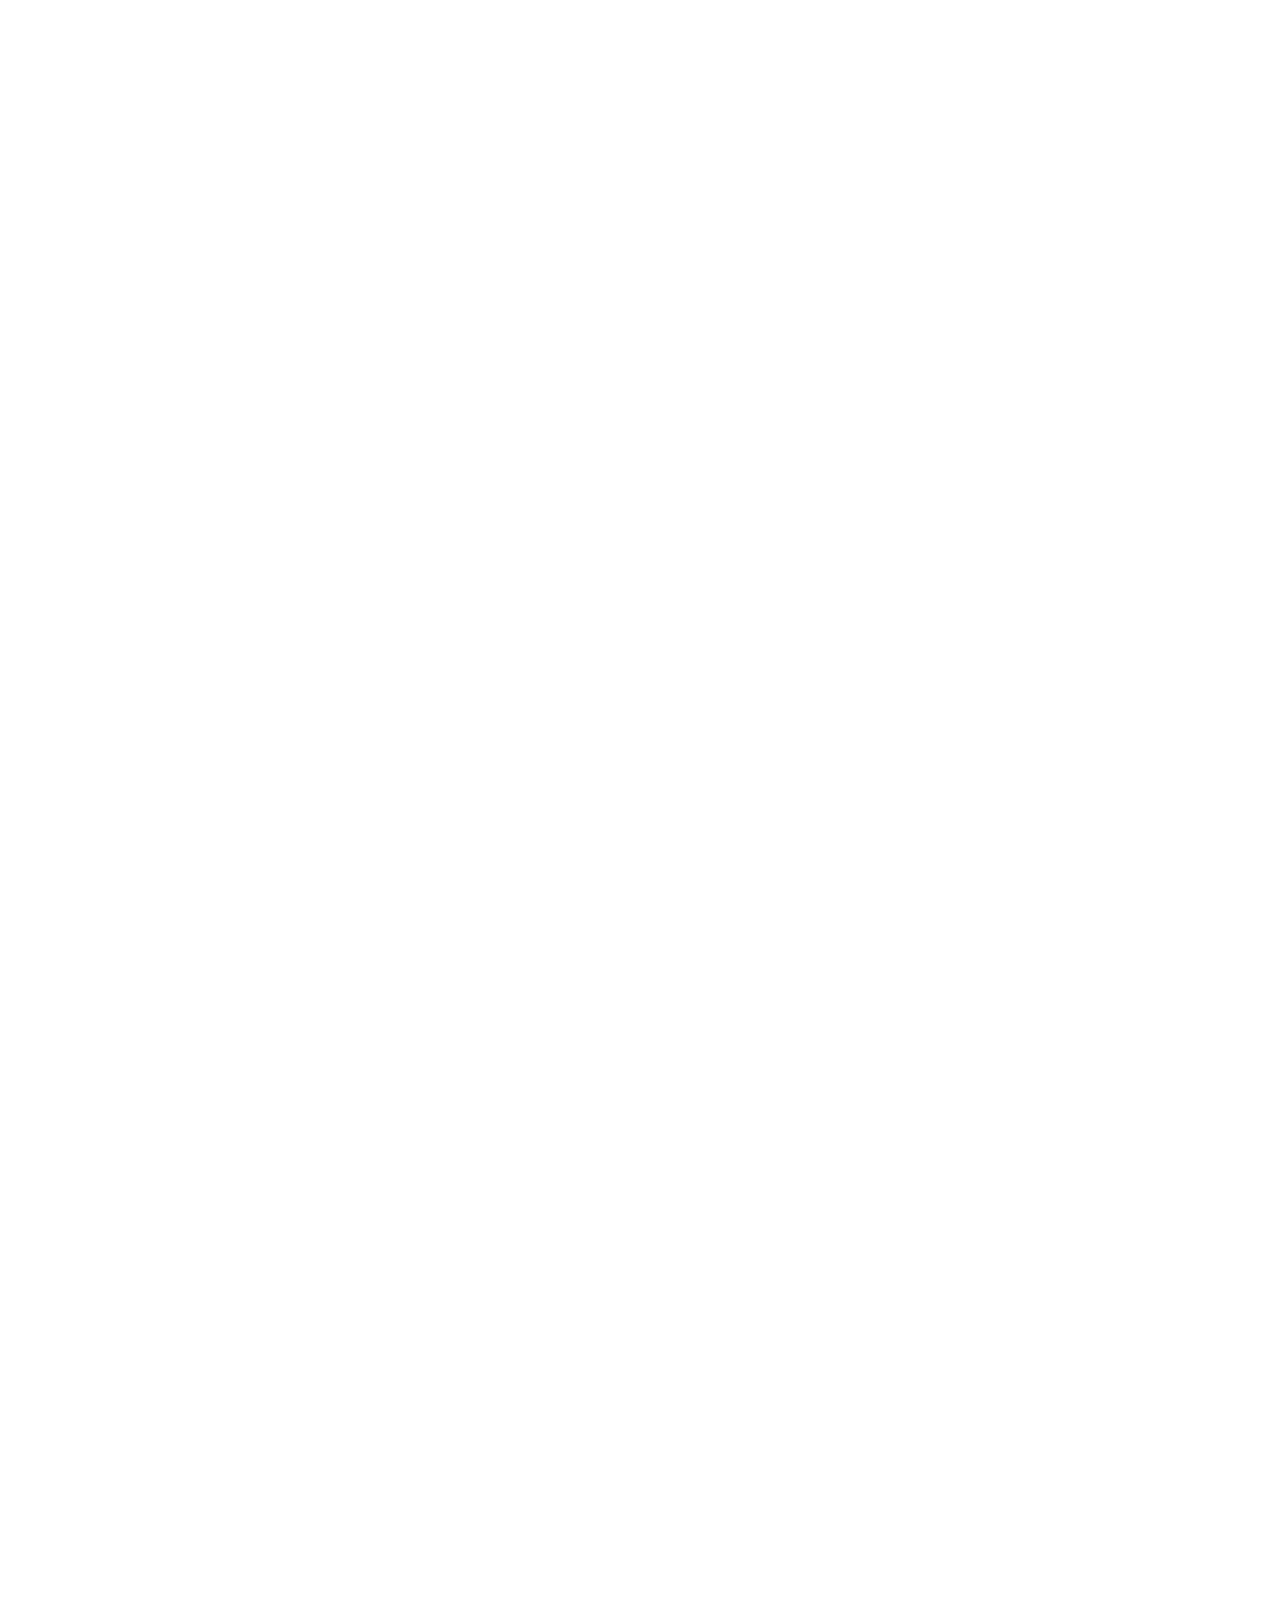
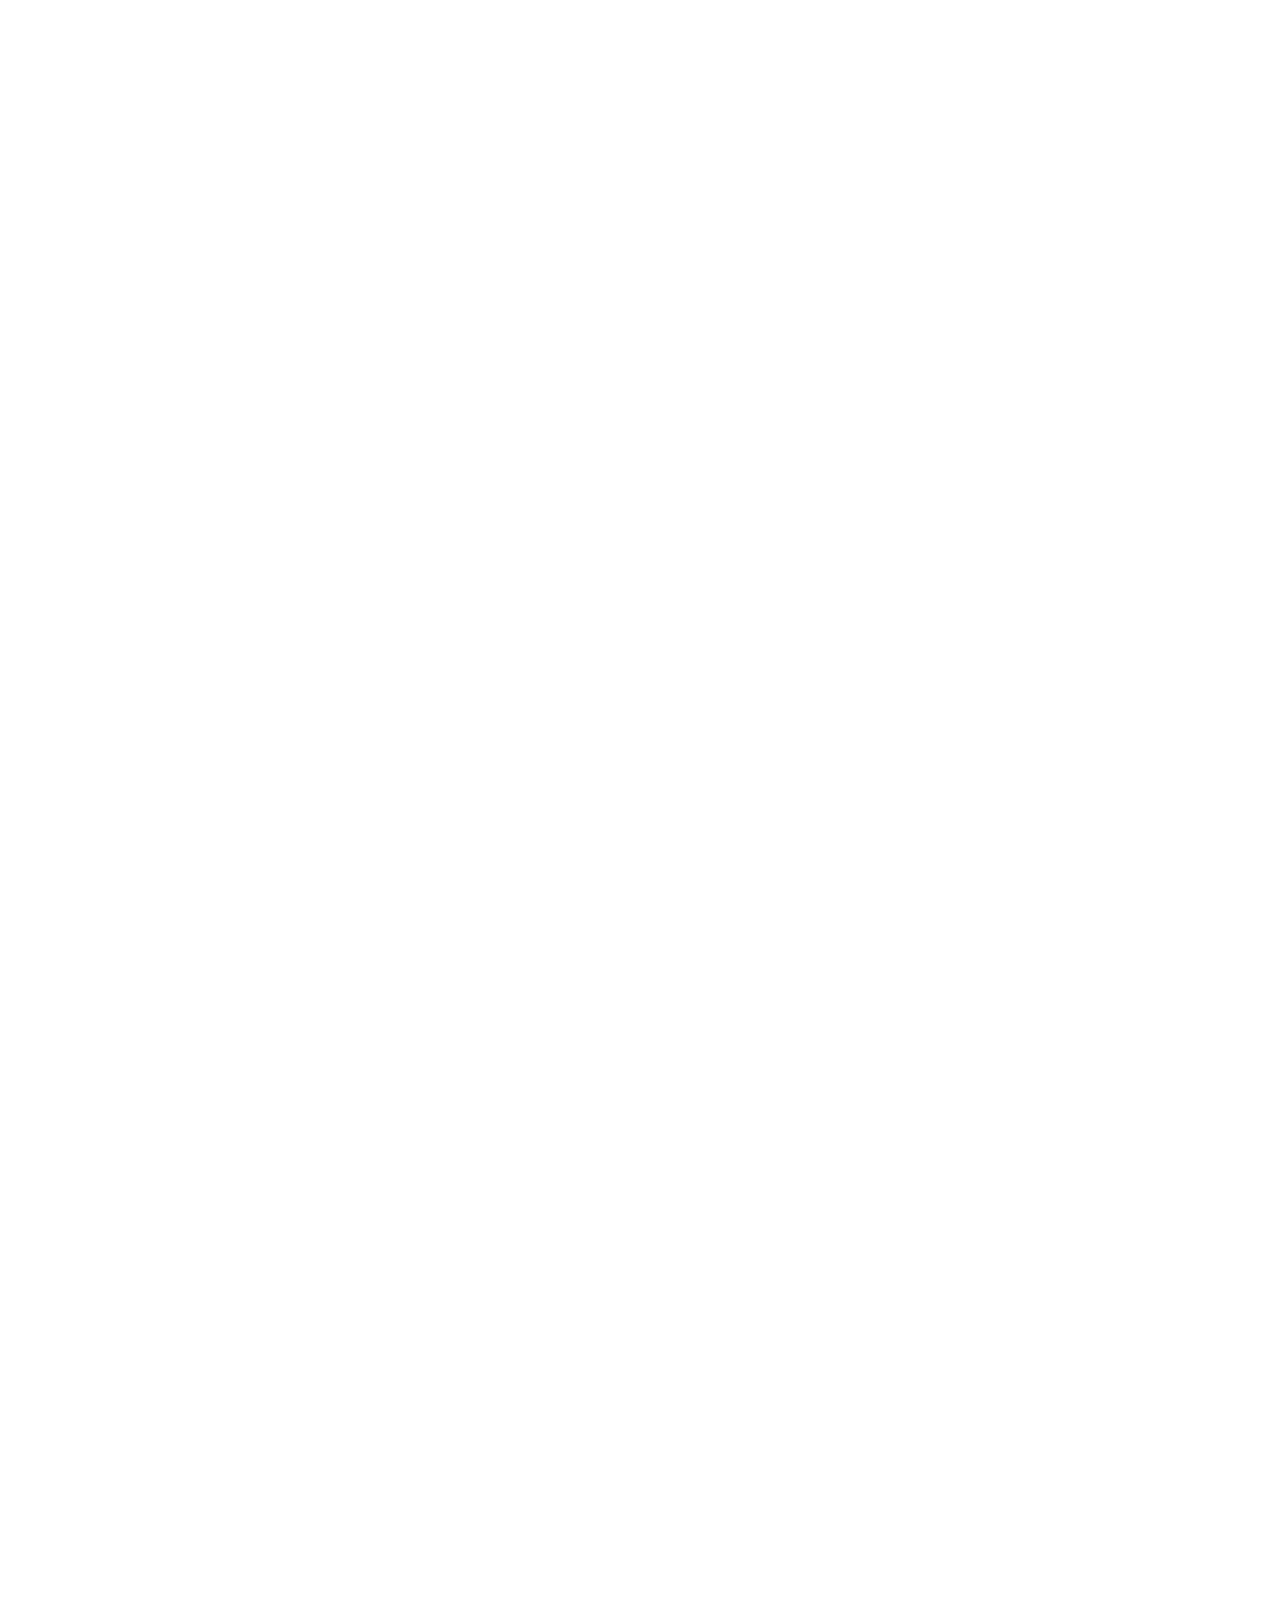
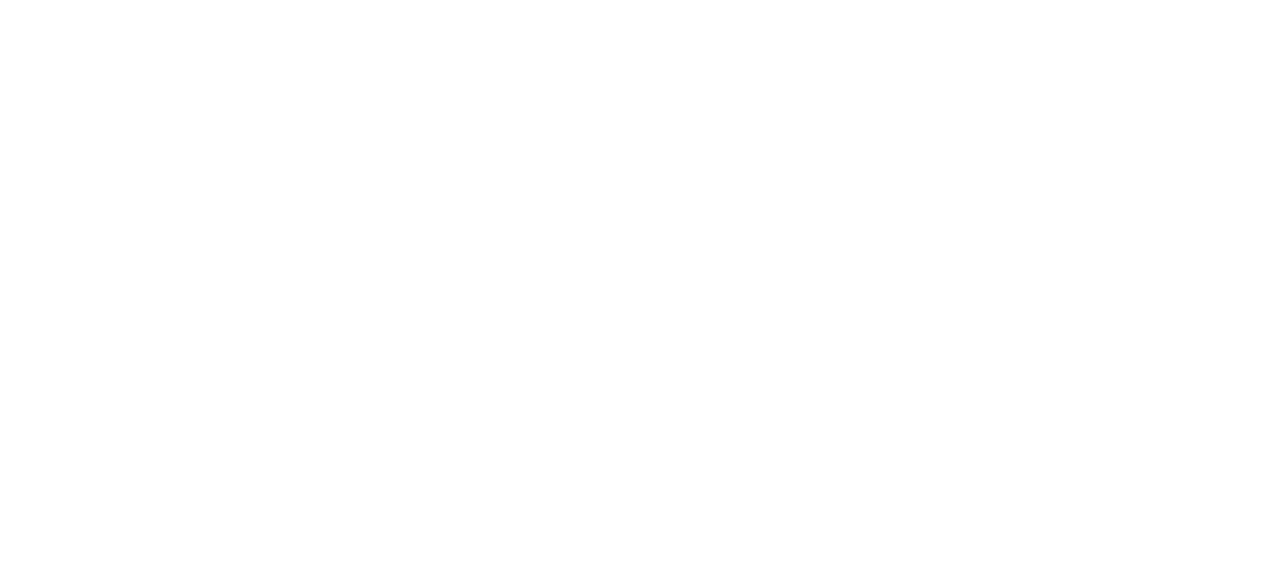
==== commit 7ea1cc9f: "NTv" ====
--- a/index.html
+++ b/index.html
@@ -46,10 +46,11 @@
 
 
 
+        <div class="final">
         <div class="contact-details">
            <p text-bg-dark> <i class="fa-solid fa-phone oneicon"> <label> +91 8879562949</label></i>
             <i class="fa-solid fa-envelope oneicon"> <label> sales@ntvdigital.co.in</label></i></p>
-            <h1>GSTIN :- 12345678912345</h1>
+            <h1>GSTIN :- 27ETLPM2318K1ZB</h1>
             <div class="paynow">
             <h6>PAY NOW</h6>
             <div class="first-icons">
@@ -61,11 +62,12 @@
             </div>
         </div>
         </div>
-        <div class="marquee">
+        <div>
             <marquee>
                 Dear Customers Please verify the payment details before Making payment for any Products. Customer Care - 8879562949 or Please You Can Also Send Mail on sales@ntvdigital.co.in
             </marquee>
         </div>
+    </div>
 
 
         <!-- Navbar & Hero Start -->
--- a/css/style.css
+++ b/css/style.css
@@ -30,26 +30,33 @@
     bottom: 45px;
     z-index: 99;
 }
+.final{
+    background-color: #1D1D27;
+}
 
 .contact-details{
-    /* background-color: #4777F5; */
     display: flex;
     justify-content: space-around;
     align-items: center;
     width: 100%;
     height: 10vh;
+    color: white;
 }
 .contact-details p i {
-    color: #1D1D27;
+    color: white;
     margin: 0;
 }
 .contact-details h1{
     font-size: 1rem;
+    color: white;
 }
 .contact-details i label{
     padding: 0 10px;
     text-transform: lowercase;
 }
+.contact-details h6{
+    color: white;
+}
 .first-icons i{
     font-size: 15px;
     border: none;
@@ -57,6 +64,7 @@
 .first-icons a i{
     font-size: 30px;
     padding: 0px 10px;
+    color: white;
 }
 .marquee{
     color: #1D1D27;
@@ -210,7 +218,6 @@
         margin: 10px 30px;
     }
     .contact-details p label{
-        color: red;
         margin: 10px 10px;
         font-size: 12px;
     }
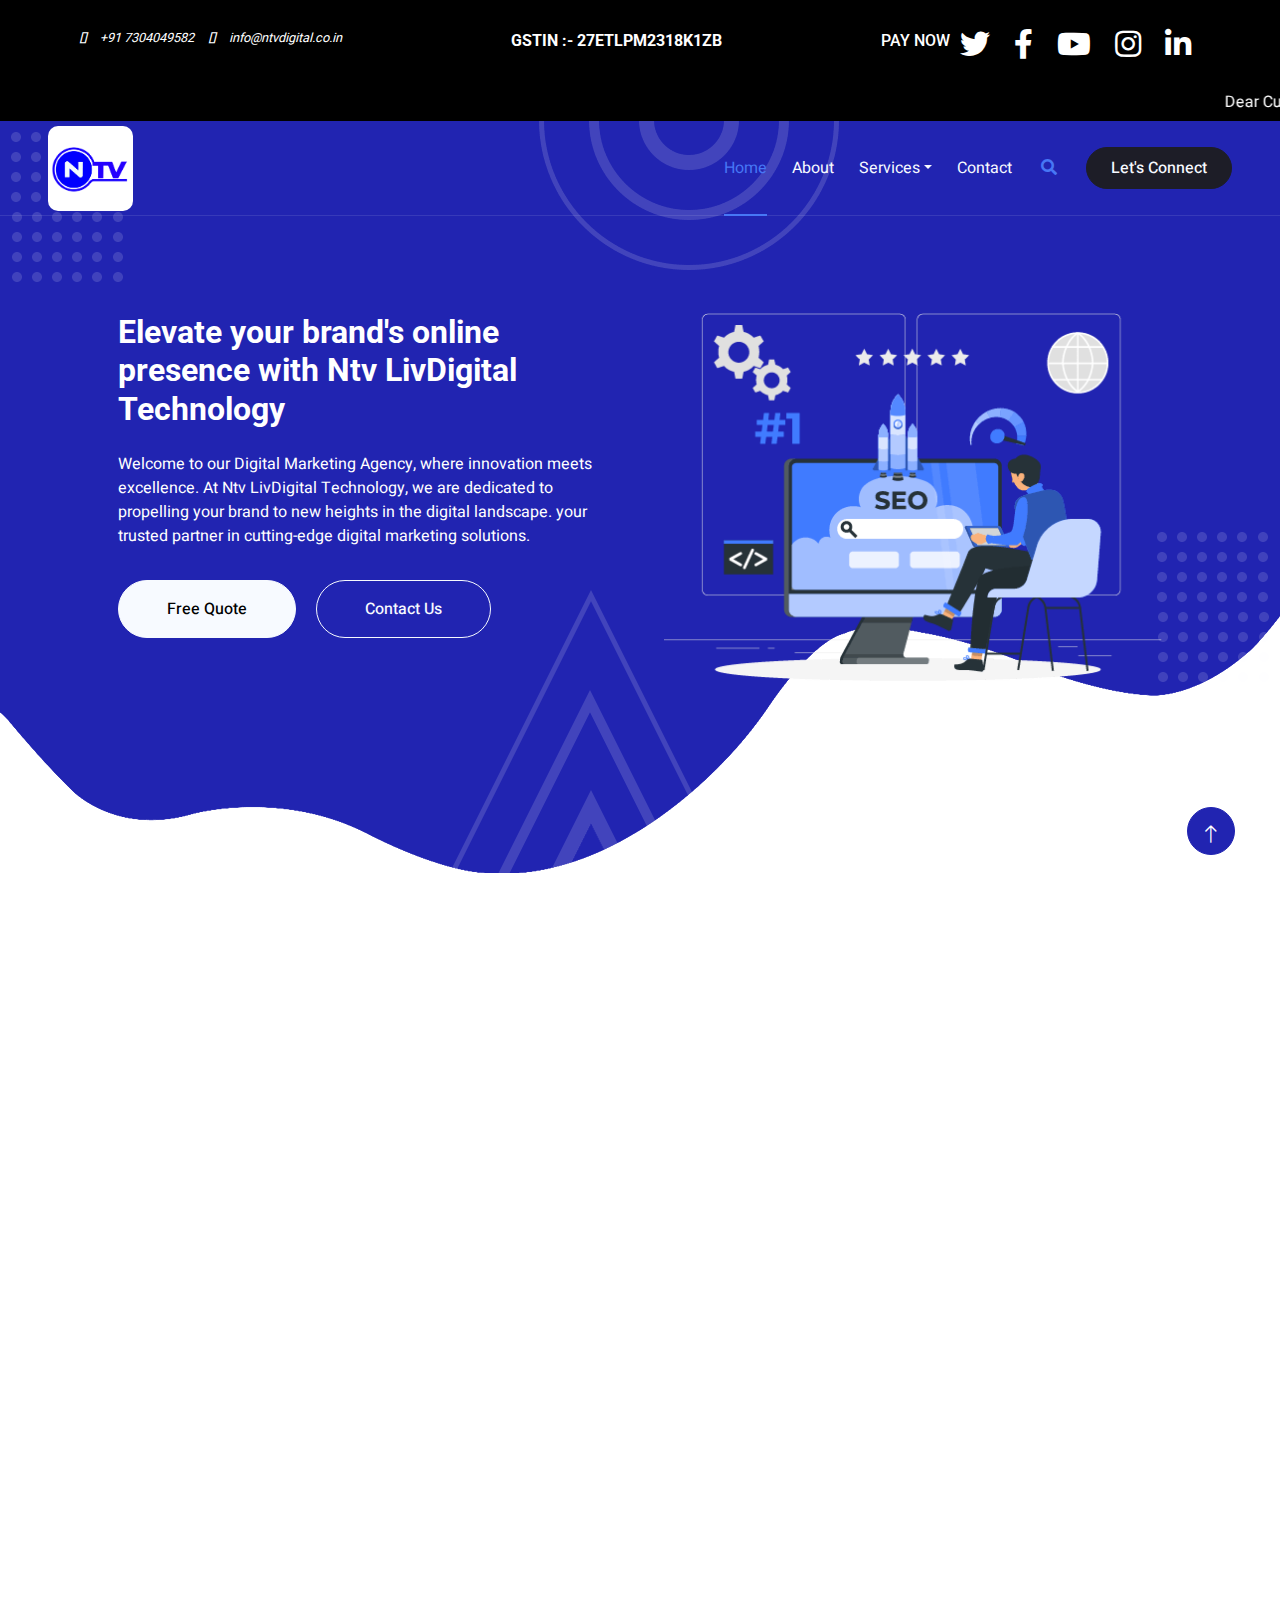
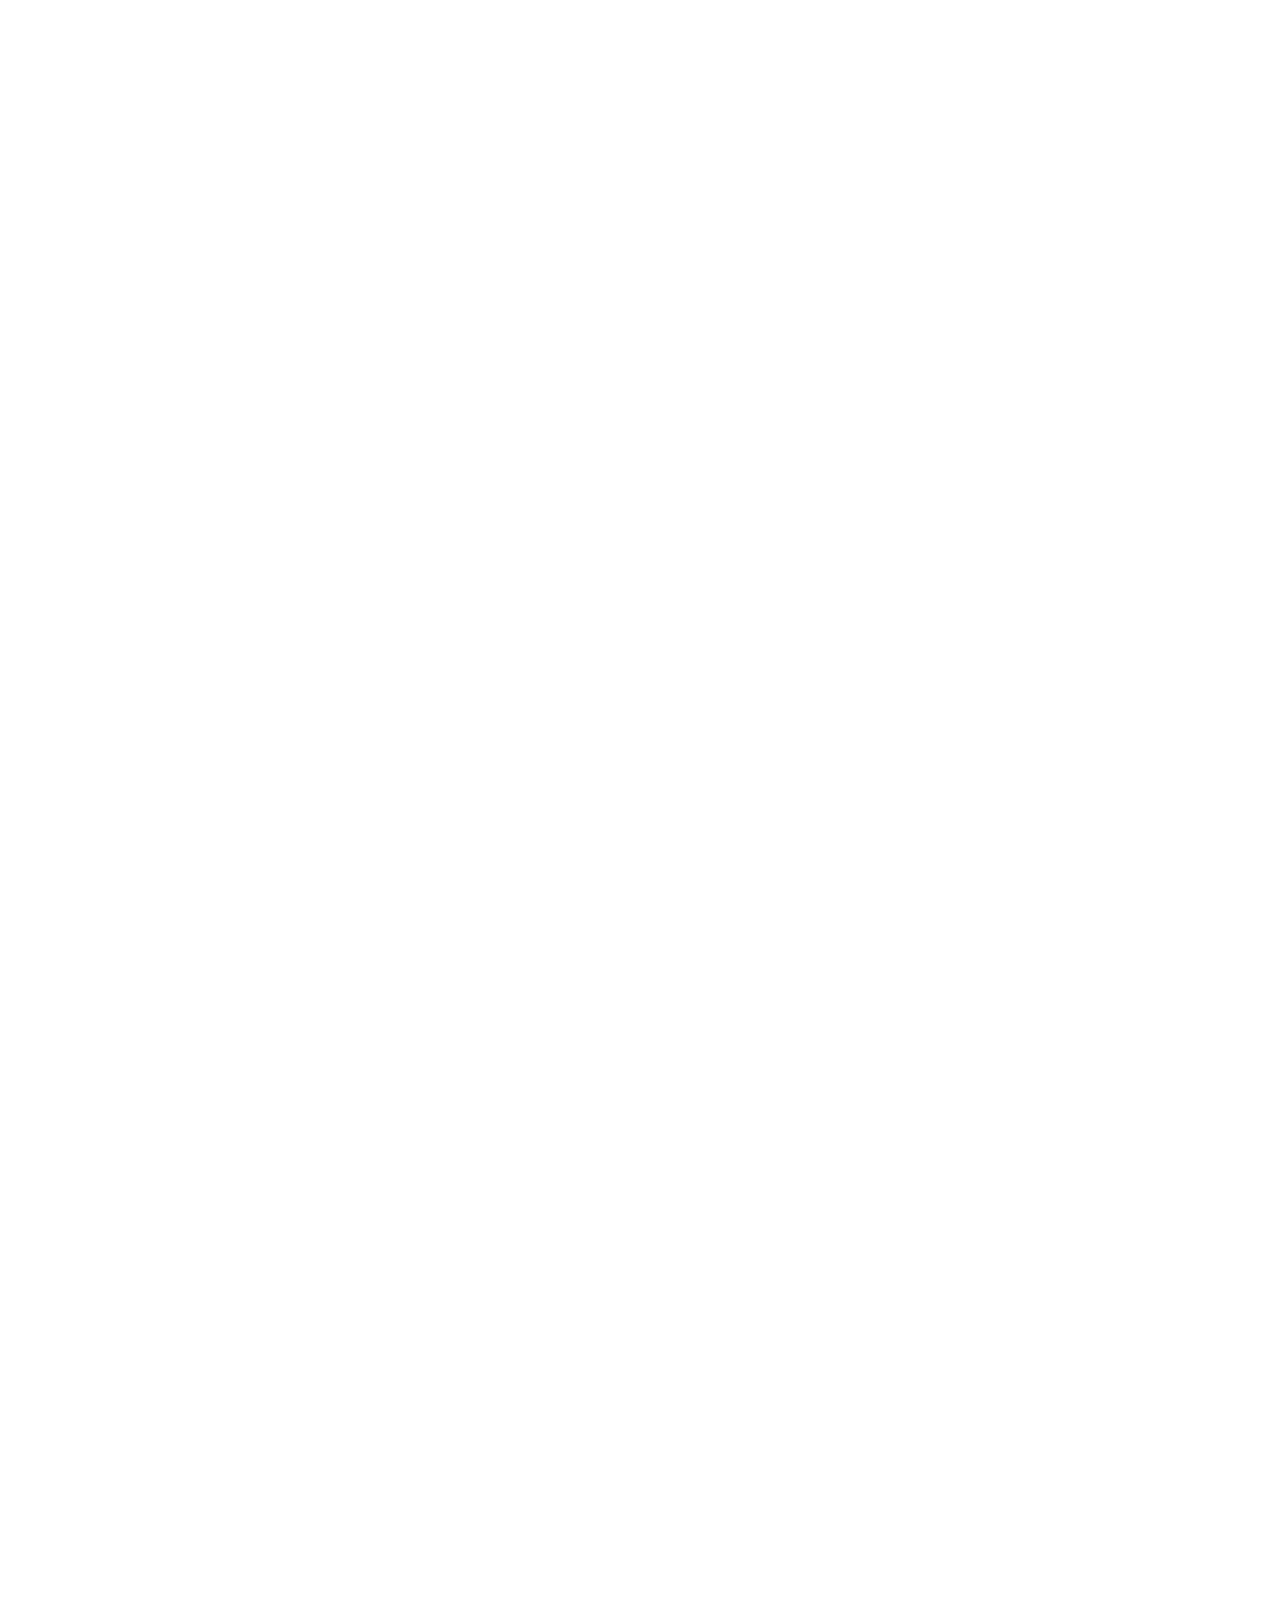
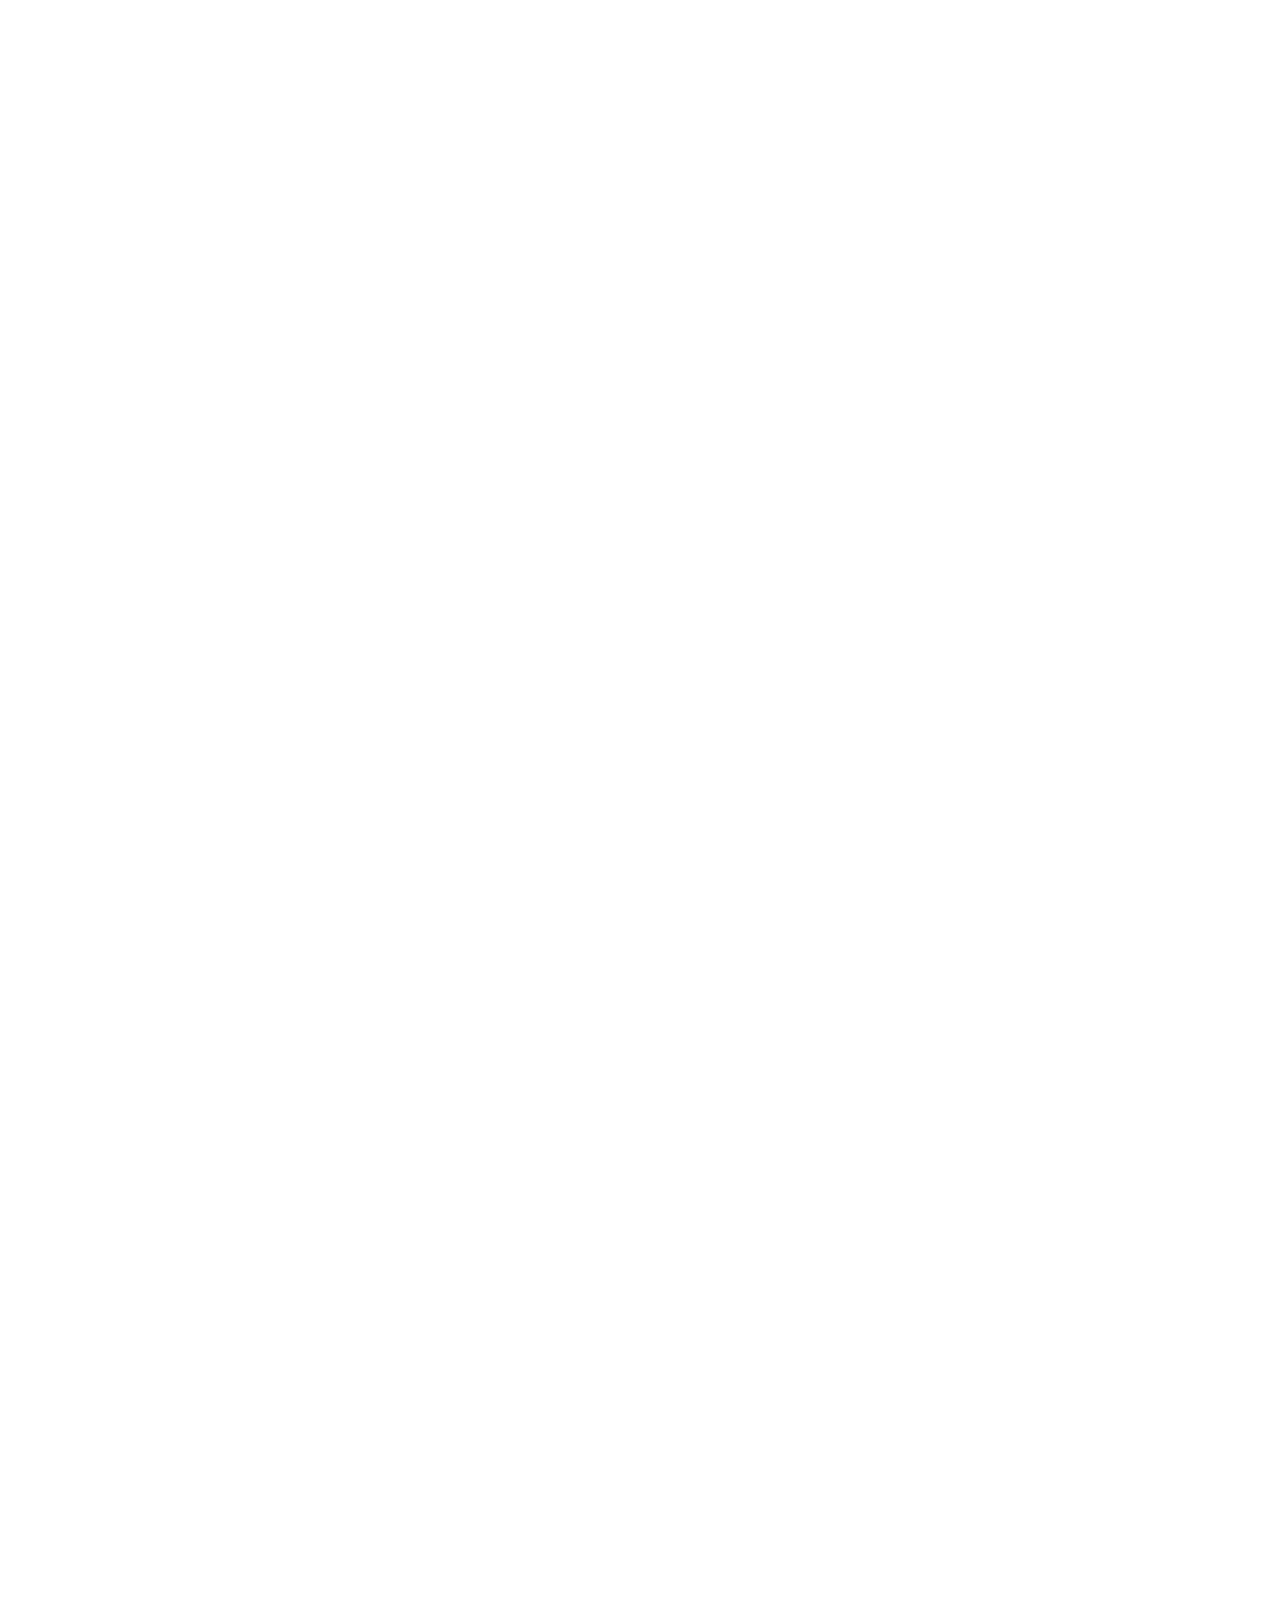
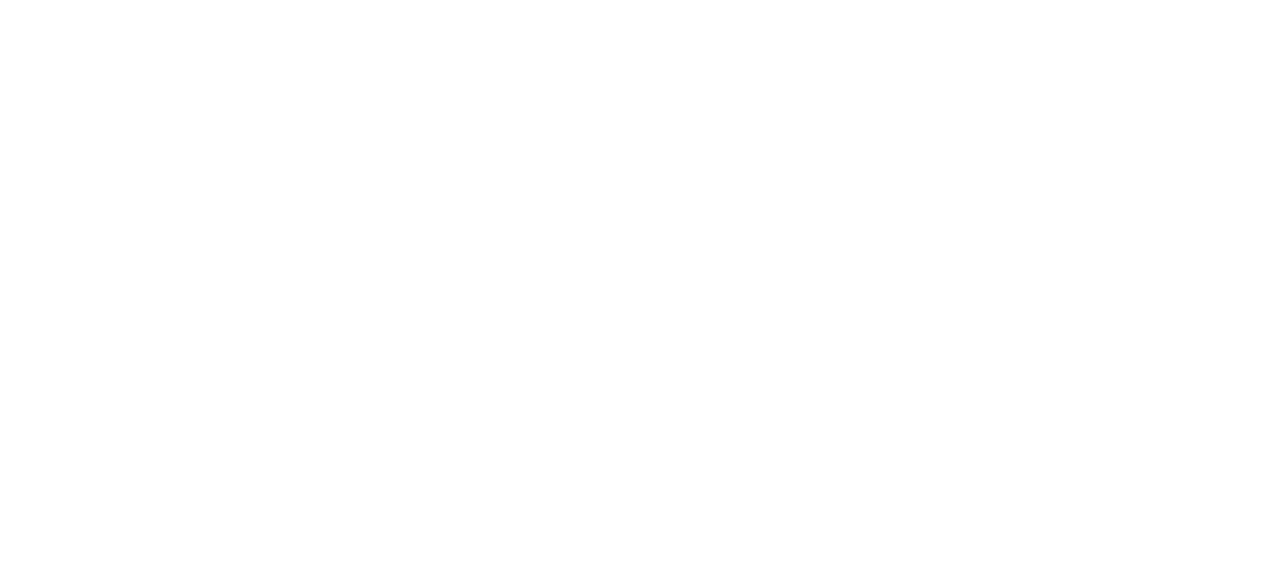
==== commit 6e696026: "NTv" ====
--- a/index.html
+++ b/index.html
@@ -46,23 +46,23 @@
 
 
 
-        <div class="final">
+        <div class="final-one">
         <div class="contact-details">
-           <p text-bg-dark> <i class="fa-solid fa-phone oneicon"> <label> +91 8879562949</label></i>
-            <i class="fa-solid fa-envelope oneicon"> <label> sales@ntvdigital.co.in</label></i></p>
+           <p text-bg-dark> <i class="fa-solid fa-phone oneicon"> <label> +91 7304049582</label></i>
+            <i class="fa-solid fa-envelope oneicon"> <label> Info@ntvdigital.co.in</label></i></p>
             <h1>GSTIN :- 27ETLPM2318K1ZB</h1>
             <div class="paynow">
             <h6>PAY NOW</h6>
             <div class="first-icons">
                 <a class="" href=""><i class="fab fa-twitter"></i></a>
-                <a class="" href=""><i class="fab fa-facebook-f"></i></a>
+                <a class="" href="https://www.facebook.com/ntvlivdigitaltech"><i class="fab fa-facebook-f"></i></a>
                 <a class="" href=""><i class="fab fa-youtube"></i></a>
-                <a class="" href=""><i class="fab fa-instagram"></i></a>
+                <a class="" href="https://www.instagram.com/ntvlivdigitaltech/"><i class="fab fa-instagram"></i></a>
                 <a class="" href=""><i class="fab fa-linkedin-in"></i></a>
             </div>
         </div>
         </div>
-        <div>
+        <div class="vijay">
             <marquee>
                 Dear Customers Please verify the payment details before Making payment for any Products. Customer Care - 8879562949 or Please You Can Also Send Mail on sales@ntvdigital.co.in
             </marquee>
@@ -74,7 +74,7 @@
         <div class="container-xxl position-relative p-0">
             <nav class="navbar navbar-expand-lg navbar-light px-4 px-lg-5 py-3 py-lg-0">
                 <a href="" class="navbar-brand p-0">
-                    <img src="Livdigital Technology (1).png" alt="Logo">
+                    <img src="Picsart_23-01-08_23-18-08-584.png" alt="Logo">
                     <!-- <h3 class="m-0"><span>Livdigital Technology</span></h3> -->
                 </a>
                 <button class="navbar-toggler" type="button" data-bs-toggle="collapse" data-bs-target="#navbarCollapse">
@@ -123,6 +123,34 @@
                 </div>
             </nav>
 
+
+
+            <div class="final">
+                <div class="contact-details">
+                   <p text-bg-dark> <i class="fa-solid fa-phone oneicon"> <label> +91 8879562949</label></i>
+                    <i class="fa-solid fa-envelope oneicon"> <label> sales@ntvdigital.co.in</label></i></p>
+                    <h1>GSTIN :- 27ETLPM2318K1ZB</h1>
+                    <div class="paynow">
+                    <h6>PAY NOW</h6>
+                    <div class="first-icons">
+                        <a class="" href=""><i class="fab fa-twitter"></i></a>
+                        <a class="" href=""><i class="fab fa-facebook-f"></i></a>
+                        <a class="" href=""><i class="fab fa-youtube"></i></a>
+                        <a class="" href=""><i class="fab fa-instagram"></i></a>
+                        <a class="" href=""><i class="fab fa-linkedin-in"></i></a>
+                    </div>
+                </div>
+                </div>
+                <div class="vijay">
+                    <marquee>
+                        Dear Customers Please verify the payment details before Making payment for any Products. Customer Care - 8879562949 or Please You Can Also Send Mail on sales@ntvdigital.co.in
+                    </marquee>
+                </div>
+            </div>
+
+
+
+
             <div class="container-xxl py-5 bg-primary hero-header mb-5">
                 <div class="container my-5 py-5 px-lg-5">
                     <div class="row g-5 py-5">
--- a/css/style.css
+++ b/css/style.css
@@ -32,9 +32,14 @@
 }
 .final{
     background-color: #1D1D27;
-}
-
-.contact-details{
+    display: none;
+}
+.final-one{
+    background-color: black;
+    display: block;
+}
+
+.final-one .contact-details{
     display: flex;
     justify-content: space-around;
     align-items: center;
@@ -42,20 +47,24 @@
     height: 10vh;
     color: white;
 }
-.contact-details p i {
+.final-one .contact-details p i {
     color: white;
     margin: 0;
-}
-.contact-details h1{
-    font-size: 1rem;
+    font-size: 0.8rem;
+}
+.final-one .contact-details h1{
+    font-size: 1.5rem;
     color: white;
 }
-.contact-details i label{
+.final-one .contact-details i label{
     padding: 0 10px;
     text-transform: lowercase;
 }
 .contact-details h6{
     color: white;
+}
+.final-one .contact-details h1{
+    font-size: 1rem;
 }
 .first-icons i{
     font-size: 15px;
@@ -66,9 +75,15 @@
     padding: 0px 10px;
     color: white;
 }
-.marquee{
-    color: #1D1D27;
-}
+.vijay marquee{
+    color: white;
+}
+.final-one .paynow{
+    display: flex;
+    justify-content: space-between;
+    align-items: center;
+}
+
 
 
 /*** Heading ***/
@@ -165,6 +180,7 @@
     width: 100%;
     border-radius: 10px;
     height: 100%;
+    background-color: white;
 }
 /* #Services{
     display: none;
@@ -192,7 +208,7 @@
         font-size: 12px;
     }
 
-    .contact-details{
+    .final .contact-details{
         /* background-color: #4777F5; */
         display: block;
         width: 100%;
@@ -202,6 +218,7 @@
         align-items: center;
         justify-content: center;
         text-align: center;
+        color: white;
     }
     .contact-details p i{
         font-size: 12px;
@@ -209,6 +226,7 @@
     .contact-details h1{
         font-size: 1rem;
         text-align: center;
+        color: white;
     }
     .paynow{
         display: flex;
@@ -233,6 +251,12 @@
     }
     .marquee{
         margin: 0px 10px;
+    }
+    .final-one{
+        display: none;
+    }
+    .final{
+        display: block;
     }
     
     
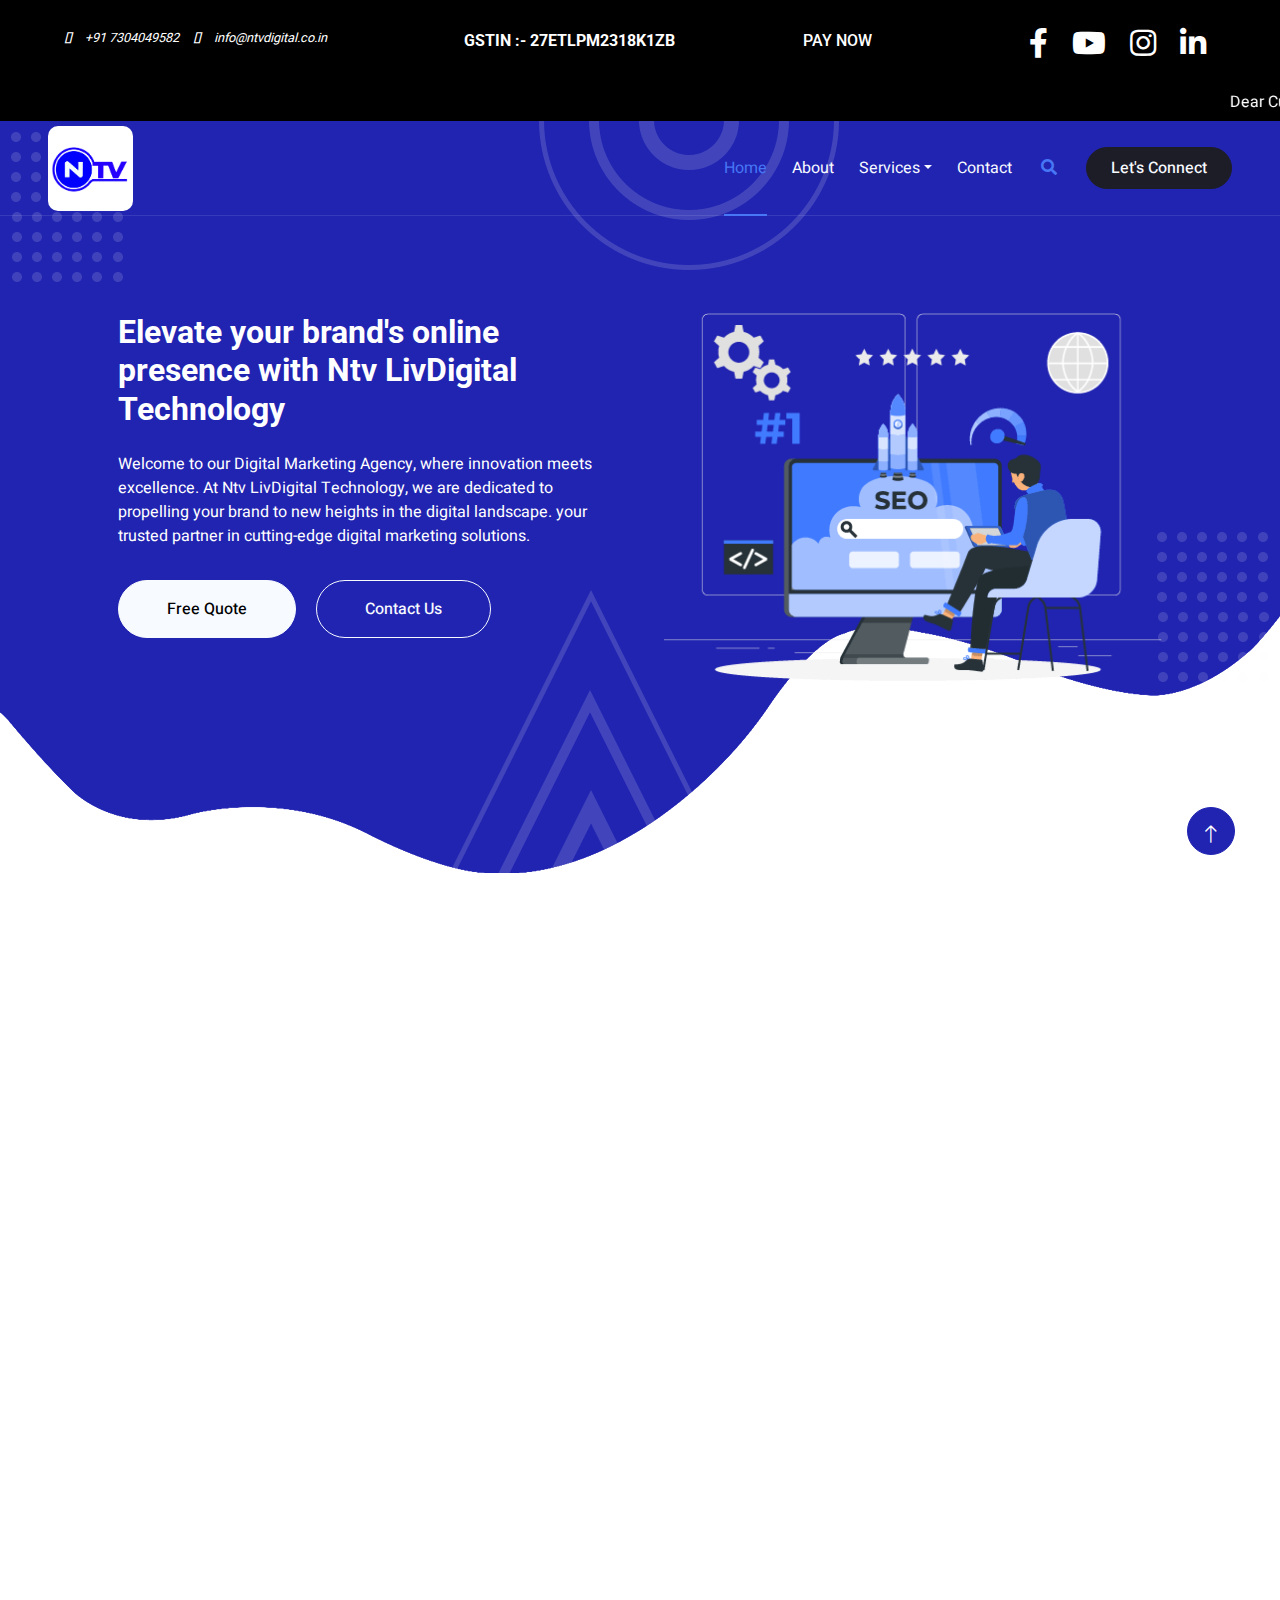
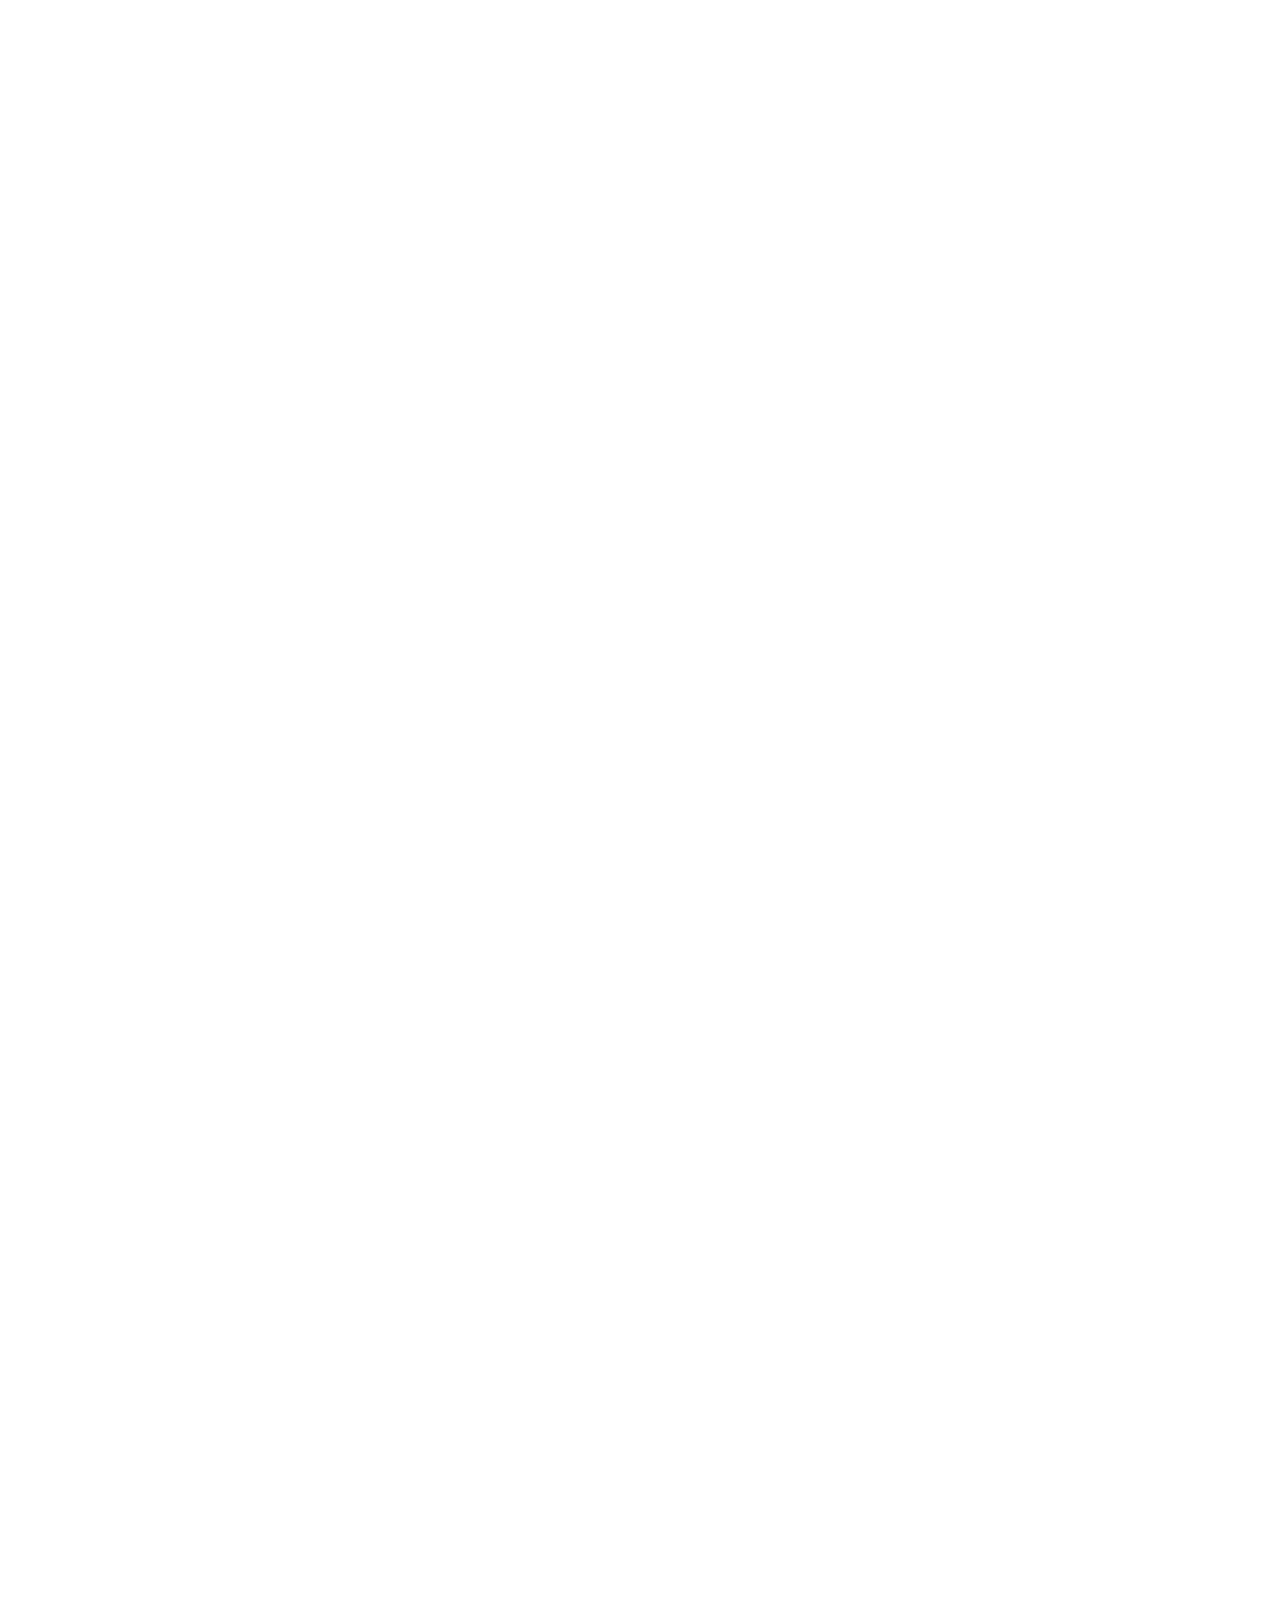
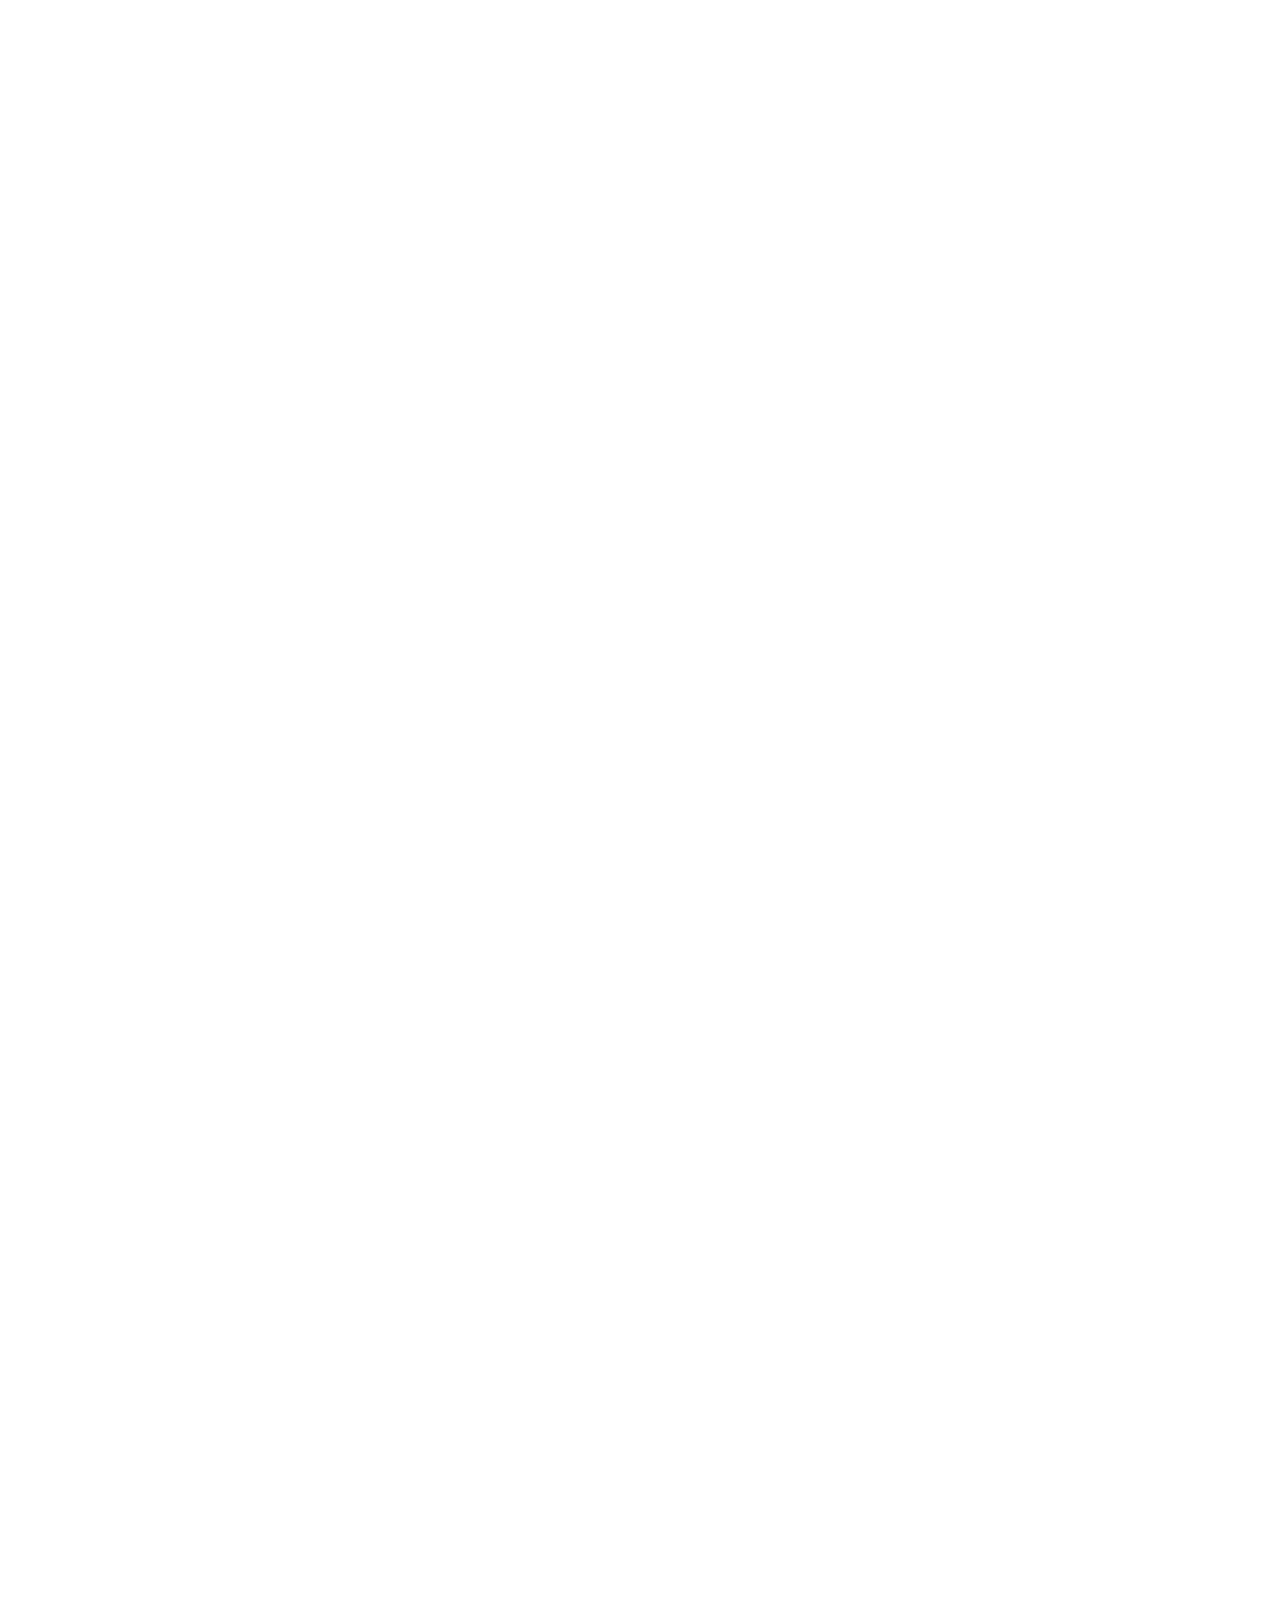
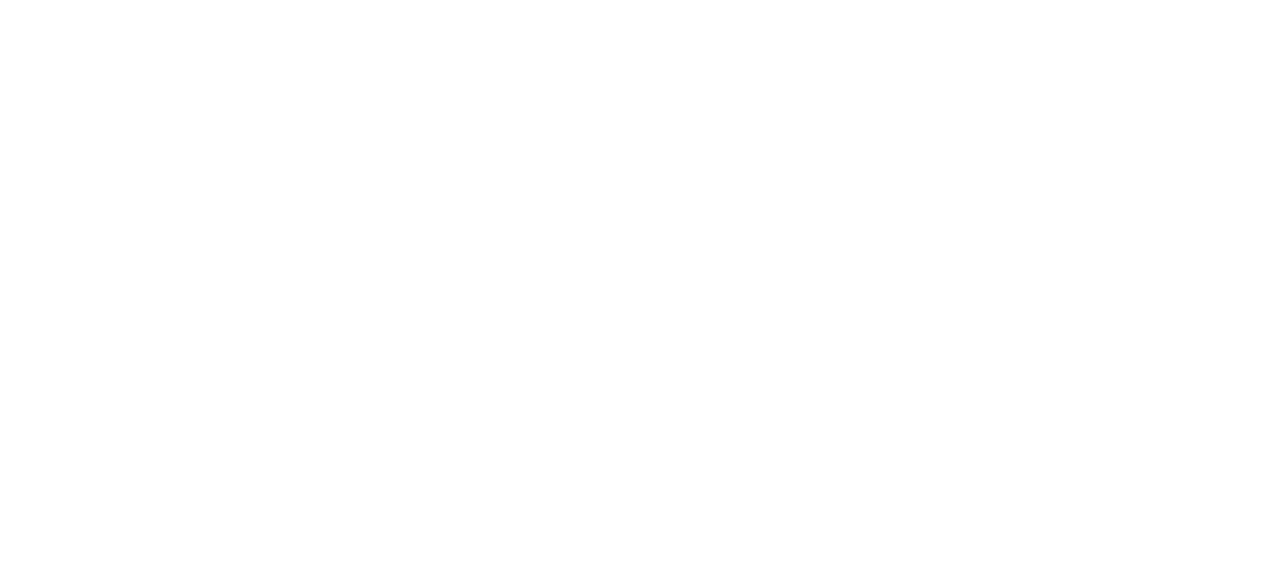
==== commit fa22f3fb: "NTv" ====
--- a/index.html
+++ b/index.html
@@ -51,20 +51,19 @@
            <p text-bg-dark> <i class="fa-solid fa-phone oneicon"> <label> +91 7304049582</label></i>
             <i class="fa-solid fa-envelope oneicon"> <label> Info@ntvdigital.co.in</label></i></p>
             <h1>GSTIN :- 27ETLPM2318K1ZB</h1>
-            <div class="paynow">
+
             <h6>PAY NOW</h6>
             <div class="first-icons">
-                <a class="" href=""><i class="fab fa-twitter"></i></a>
+                <a href="https://twitter.com/NkCreationsStu1?s=09"><i class="fa-brands fa-x-twitter"></i></a>
                 <a class="" href="https://www.facebook.com/ntvlivdigitaltech"><i class="fab fa-facebook-f"></i></a>
-                <a class="" href=""><i class="fab fa-youtube"></i></a>
+                <a class="" href="https://www.youtube.com/channel/UCtuaG228oRJhvZF2-drInlA"><i class="fab fa-youtube"></i></a>
                 <a class="" href="https://www.instagram.com/ntvlivdigitaltech/"><i class="fab fa-instagram"></i></a>
-                <a class="" href=""><i class="fab fa-linkedin-in"></i></a>
-            </div>
-        </div>
+                <a class="" href="https://www.linkedin.com/company/nkcreationsoffical/"><i class="fab fa-linkedin-in"></i></a>
+            </div>
         </div>
         <div class="vijay">
             <marquee>
-                Dear Customers Please verify the payment details before Making payment for any Products. Customer Care - 8879562949 or Please You Can Also Send Mail on sales@ntvdigital.co.in
+                Dear Customers Please verify the payment details before Making payment for any Products. Customer Care - 7304049582 or Please You Can Also Send Mail on sales@ntvdigital.co.in
             </marquee>
         </div>
     </div>
@@ -127,23 +126,23 @@
 
             <div class="final">
                 <div class="contact-details">
-                   <p text-bg-dark> <i class="fa-solid fa-phone oneicon"> <label> +91 8879562949</label></i>
-                    <i class="fa-solid fa-envelope oneicon"> <label> sales@ntvdigital.co.in</label></i></p>
+                   <p text-bg-dark> <i class="fa-solid fa-phone oneicon"> <label> +91 7304049582</label></i>
+                    <i class="fa-solid fa-envelope oneicon"> <label> Info@ntvdigital.co.in</label></i></p>
                     <h1>GSTIN :- 27ETLPM2318K1ZB</h1>
                     <div class="paynow">
                     <h6>PAY NOW</h6>
                     <div class="first-icons">
-                        <a class="" href=""><i class="fab fa-twitter"></i></a>
-                        <a class="" href=""><i class="fab fa-facebook-f"></i></a>
-                        <a class="" href=""><i class="fab fa-youtube"></i></a>
-                        <a class="" href=""><i class="fab fa-instagram"></i></a>
-                        <a class="" href=""><i class="fab fa-linkedin-in"></i></a>
+                        <a href="https://twitter.com/NkCreationsStu1?s=09"><i class="fa-brands fa-x-twitter"></i></a>
+                <a class="" href="https://www.facebook.com/ntvlivdigitaltech"><i class="fab fa-facebook-f"></i></a>
+                <a class="" href="https://www.youtube.com/channel/UCtuaG228oRJhvZF2-drInlA"><i class="fab fa-youtube"></i></a>
+                <a class="" href="https://www.instagram.com/ntvlivdigitaltech/"><i class="fab fa-instagram"></i></a>
+                <a class="" href="https://www.linkedin.com/company/nkcreationsoffical/"><i class="fab fa-linkedin-in"></i></a>
                     </div>
                 </div>
                 </div>
                 <div class="vijay">
                     <marquee>
-                        Dear Customers Please verify the payment details before Making payment for any Products. Customer Care - 8879562949 or Please You Can Also Send Mail on sales@ntvdigital.co.in
+                        Dear Customers Please verify the payment details before Making payment for any Products. Customer Care - 7304049582 or Please You Can Also Send Mail on Info@ntvdigital.co.in
                     </marquee>
                 </div>
             </div>
@@ -212,10 +211,10 @@
                         </div>
                         <div class="d-flex align-items-center mt-4">
                             <a class="btn btn-primary rounded-pill px-4 me-3" href="">Read More</a>
-                            <a class="btn btn-outline-primary btn-square me-3" href=""><i class="fab fa-facebook-f"></i></a>
-                            <a class="btn btn-outline-primary btn-square me-3" href=""><i class="fab fa-twitter"></i></a>
-                            <a class="btn btn-outline-primary btn-square me-3" href=""><i class="fab fa-instagram"></i></a>
-                            <a class="btn btn-outline-primary btn-square" href=""><i class="fab fa-linkedin-in"></i></a>
+                            <a class="btn btn-outline-primary btn-square me-3" href="https://www.facebook.com/ntvlivdigitaltech"><i class="fab fa-facebook-f"></i></a>
+                            <a class="btn btn-outline-primary btn-square me-3" href="https://twitter.com/NkCreationsStu1?s=09"><i class="fab fa-twitter"></i></a>
+                            <a class="btn btn-outline-primary btn-square me-3" href="https://www.instagram.com/ntvlivdigitaltech/"><i class="fab fa-instagram"></i></a>
+                            <a class="btn btn-outline-primary btn-square" href="https://www.linkedin.com/company/nkcreationsoffical/"><i class="fab fa-linkedin-in"></i></a>
                         </div>
                     </div>
                     <div class="col-lg-6">
